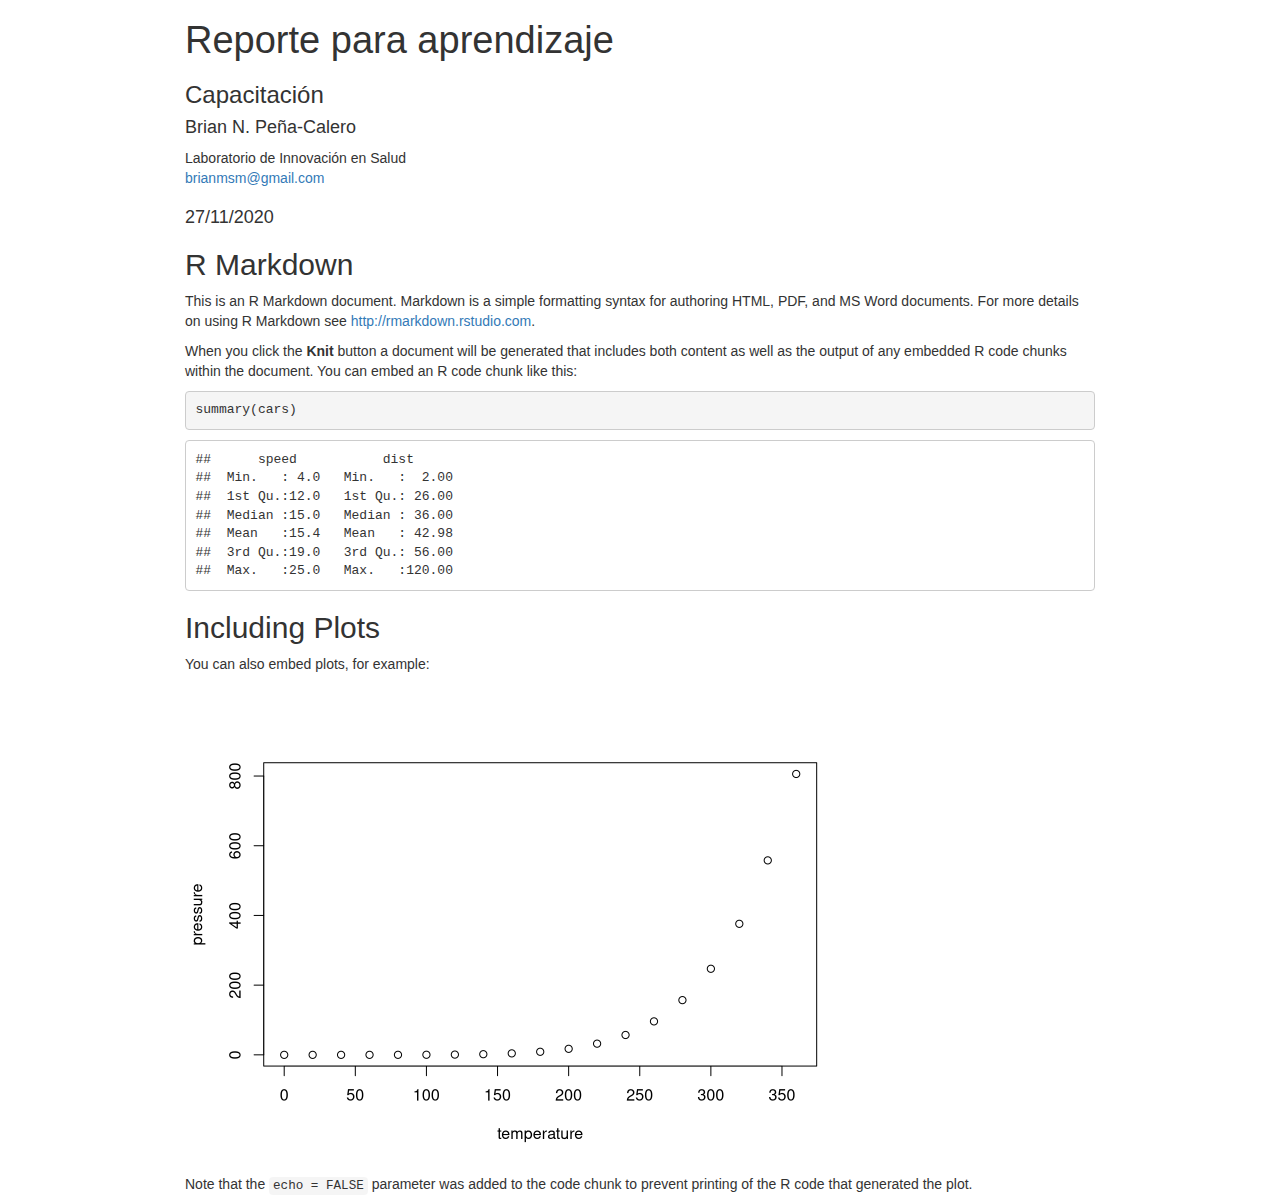
==== Reporte/Reporte_aprendizaje.html @ 89974730 "Diapositivas 80%" ====
<!DOCTYPE html>

<html lang="es" xml:lang="es">

<head>

<meta charset="utf-8" />
<meta name="generator" content="pandoc" />
<meta http-equiv="X-UA-Compatible" content="IE=EDGE" />




<title>Reporte para aprendizaje</title>

<script>// Pandoc 2.9 adds attributes on both header and div. We remove the former (to
// be compatible with the behavior of Pandoc < 2.8).
document.addEventListener('DOMContentLoaded', function(e) {
  var hs = document.querySelectorAll("div.section[class*='level'] > :first-child");
  var i, h, a;
  for (i = 0; i < hs.length; i++) {
    h = hs[i];
    if (!/^h[1-6]$/i.test(h.tagName)) continue;  // it should be a header h1-h6
    a = h.attributes;
    while (a.length > 0) h.removeAttribute(a[0].name);
  }
});
</script>
<script>/*! jQuery v1.11.3 | (c) 2005, 2015 jQuery Foundation, Inc. | jquery.org/license */
!function(a,b){"object"==typeof module&&"object"==typeof module.exports?module.exports=a.document?b(a,!0):function(a){if(!a.document)throw new Error("jQuery requires a window with a document");return b(a)}:b(a)}("undefined"!=typeof window?window:this,function(a,b){var c=[],d=c.slice,e=c.concat,f=c.push,g=c.indexOf,h={},i=h.toString,j=h.hasOwnProperty,k={},l="1.11.3",m=function(a,b){return new m.fn.init(a,b)},n=/^[\s\uFEFF\xA0]+|[\s\uFEFF\xA0]+$/g,o=/^-ms-/,p=/-([\da-z])/gi,q=function(a,b){return b.toUpperCase()};m.fn=m.prototype={jquery:l,constructor:m,selector:"",length:0,toArray:function(){return d.call(this)},get:function(a){return null!=a?0>a?this[a+this.length]:this[a]:d.call(this)},pushStack:function(a){var b=m.merge(this.constructor(),a);return b.prevObject=this,b.context=this.context,b},each:function(a,b){return m.each(this,a,b)},map:function(a){return this.pushStack(m.map(this,function(b,c){return a.call(b,c,b)}))},slice:function(){return this.pushStack(d.apply(this,arguments))},first:function(){return this.eq(0)},last:function(){return this.eq(-1)},eq:function(a){var b=this.length,c=+a+(0>a?b:0);return this.pushStack(c>=0&&b>c?[this[c]]:[])},end:function(){return this.prevObject||this.constructor(null)},push:f,sort:c.sort,splice:c.splice},m.extend=m.fn.extend=function(){var a,b,c,d,e,f,g=arguments[0]||{},h=1,i=arguments.length,j=!1;for("boolean"==typeof g&&(j=g,g=arguments[h]||{},h++),"object"==typeof g||m.isFunction(g)||(g={}),h===i&&(g=this,h--);i>h;h++)if(null!=(e=arguments[h]))for(d in e)a=g[d],c=e[d],g!==c&&(j&&c&&(m.isPlainObject(c)||(b=m.isArray(c)))?(b?(b=!1,f=a&&m.isArray(a)?a:[]):f=a&&m.isPlainObject(a)?a:{},g[d]=m.extend(j,f,c)):void 0!==c&&(g[d]=c));return g},m.extend({expando:"jQuery"+(l+Math.random()).replace(/\D/g,""),isReady:!0,error:function(a){throw new Error(a)},noop:function(){},isFunction:function(a){return"function"===m.type(a)},isArray:Array.isArray||function(a){return"array"===m.type(a)},isWindow:function(a){return null!=a&&a==a.window},isNumeric:function(a){return!m.isArray(a)&&a-parseFloat(a)+1>=0},isEmptyObject:function(a){var b;for(b in a)return!1;return!0},isPlainObject:function(a){var b;if(!a||"object"!==m.type(a)||a.nodeType||m.isWindow(a))return!1;try{if(a.constructor&&!j.call(a,"constructor")&&!j.call(a.constructor.prototype,"isPrototypeOf"))return!1}catch(c){return!1}if(k.ownLast)for(b in a)return j.call(a,b);for(b in a);return void 0===b||j.call(a,b)},type:function(a){return null==a?a+"":"object"==typeof a||"function"==typeof a?h[i.call(a)]||"object":typeof a},globalEval:function(b){b&&m.trim(b)&&(a.execScript||function(b){a.eval.call(a,b)})(b)},camelCase:function(a){return a.replace(o,"ms-").replace(p,q)},nodeName:function(a,b){return a.nodeName&&a.nodeName.toLowerCase()===b.toLowerCase()},each:function(a,b,c){var d,e=0,f=a.length,g=r(a);if(c){if(g){for(;f>e;e++)if(d=b.apply(a[e],c),d===!1)break}else for(e in a)if(d=b.apply(a[e],c),d===!1)break}else if(g){for(;f>e;e++)if(d=b.call(a[e],e,a[e]),d===!1)break}else for(e in a)if(d=b.call(a[e],e,a[e]),d===!1)break;return a},trim:function(a){return null==a?"":(a+"").replace(n,"")},makeArray:function(a,b){var c=b||[];return null!=a&&(r(Object(a))?m.merge(c,"string"==typeof a?[a]:a):f.call(c,a)),c},inArray:function(a,b,c){var d;if(b){if(g)return g.call(b,a,c);for(d=b.length,c=c?0>c?Math.max(0,d+c):c:0;d>c;c++)if(c in b&&b[c]===a)return c}return-1},merge:function(a,b){var c=+b.length,d=0,e=a.length;while(c>d)a[e++]=b[d++];if(c!==c)while(void 0!==b[d])a[e++]=b[d++];return a.length=e,a},grep:function(a,b,c){for(var d,e=[],f=0,g=a.length,h=!c;g>f;f++)d=!b(a[f],f),d!==h&&e.push(a[f]);return e},map:function(a,b,c){var d,f=0,g=a.length,h=r(a),i=[];if(h)for(;g>f;f++)d=b(a[f],f,c),null!=d&&i.push(d);else for(f in a)d=b(a[f],f,c),null!=d&&i.push(d);return e.apply([],i)},guid:1,proxy:function(a,b){var c,e,f;return"string"==typeof b&&(f=a[b],b=a,a=f),m.isFunction(a)?(c=d.call(arguments,2),e=function(){return a.apply(b||this,c.concat(d.call(arguments)))},e.guid=a.guid=a.guid||m.guid++,e):void 0},now:function(){return+new Date},support:k}),m.each("Boolean Number String Function Array Date RegExp Object Error".split(" "),function(a,b){h["[object "+b+"]"]=b.toLowerCase()});function r(a){var b="length"in a&&a.length,c=m.type(a);return"function"===c||m.isWindow(a)?!1:1===a.nodeType&&b?!0:"array"===c||0===b||"number"==typeof b&&b>0&&b-1 in a}var s=function(a){var b,c,d,e,f,g,h,i,j,k,l,m,n,o,p,q,r,s,t,u="sizzle"+1*new Date,v=a.document,w=0,x=0,y=ha(),z=ha(),A=ha(),B=function(a,b){return a===b&&(l=!0),0},C=1<<31,D={}.hasOwnProperty,E=[],F=E.pop,G=E.push,H=E.push,I=E.slice,J=function(a,b){for(var c=0,d=a.length;d>c;c++)if(a[c]===b)return c;return-1},K="checked|selected|async|autofocus|autoplay|controls|defer|disabled|hidden|ismap|loop|multiple|open|readonly|required|scoped",L="[\\x20\\t\\r\\n\\f]",M="(?:\\\\.|[\\w-]|[^\\x00-\\xa0])+",N=M.replace("w","w#"),O="\\["+L+"*("+M+")(?:"+L+"*([*^$|!~]?=)"+L+"*(?:'((?:\\\\.|[^\\\\'])*)'|\"((?:\\\\.|[^\\\\\"])*)\"|("+N+"))|)"+L+"*\\]",P=":("+M+")(?:\\((('((?:\\\\.|[^\\\\'])*)'|\"((?:\\\\.|[^\\\\\"])*)\")|((?:\\\\.|[^\\\\()[\\]]|"+O+")*)|.*)\\)|)",Q=new RegExp(L+"+","g"),R=new RegExp("^"+L+"+|((?:^|[^\\\\])(?:\\\\.)*)"+L+"+$","g"),S=new RegExp("^"+L+"*,"+L+"*"),T=new RegExp("^"+L+"*([>+~]|"+L+")"+L+"*"),U=new RegExp("="+L+"*([^\\]'\"]*?)"+L+"*\\]","g"),V=new RegExp(P),W=new RegExp("^"+N+"$"),X={ID:new RegExp("^#("+M+")"),CLASS:new RegExp("^\\.("+M+")"),TAG:new RegExp("^("+M.replace("w","w*")+")"),ATTR:new RegExp("^"+O),PSEUDO:new RegExp("^"+P),CHILD:new RegExp("^:(only|first|last|nth|nth-last)-(child|of-type)(?:\\("+L+"*(even|odd|(([+-]|)(\\d*)n|)"+L+"*(?:([+-]|)"+L+"*(\\d+)|))"+L+"*\\)|)","i"),bool:new RegExp("^(?:"+K+")$","i"),needsContext:new RegExp("^"+L+"*[>+~]|:(even|odd|eq|gt|lt|nth|first|last)(?:\\("+L+"*((?:-\\d)?\\d*)"+L+"*\\)|)(?=[^-]|$)","i")},Y=/^(?:input|select|textarea|button)$/i,Z=/^h\d$/i,$=/^[^{]+\{\s*\[native \w/,_=/^(?:#([\w-]+)|(\w+)|\.([\w-]+))$/,aa=/[+~]/,ba=/'|\\/g,ca=new RegExp("\\\\([\\da-f]{1,6}"+L+"?|("+L+")|.)","ig"),da=function(a,b,c){var d="0x"+b-65536;return d!==d||c?b:0>d?String.fromCharCode(d+65536):String.fromCharCode(d>>10|55296,1023&d|56320)},ea=function(){m()};try{H.apply(E=I.call(v.childNodes),v.childNodes),E[v.childNodes.length].nodeType}catch(fa){H={apply:E.length?function(a,b){G.apply(a,I.call(b))}:function(a,b){var c=a.length,d=0;while(a[c++]=b[d++]);a.length=c-1}}}function ga(a,b,d,e){var f,h,j,k,l,o,r,s,w,x;if((b?b.ownerDocument||b:v)!==n&&m(b),b=b||n,d=d||[],k=b.nodeType,"string"!=typeof a||!a||1!==k&&9!==k&&11!==k)return d;if(!e&&p){if(11!==k&&(f=_.exec(a)))if(j=f[1]){if(9===k){if(h=b.getElementById(j),!h||!h.parentNode)return d;if(h.id===j)return d.push(h),d}else if(b.ownerDocument&&(h=b.ownerDocument.getElementById(j))&&t(b,h)&&h.id===j)return d.push(h),d}else{if(f[2])return H.apply(d,b.getElementsByTagName(a)),d;if((j=f[3])&&c.getElementsByClassName)return H.apply(d,b.getElementsByClassName(j)),d}if(c.qsa&&(!q||!q.test(a))){if(s=r=u,w=b,x=1!==k&&a,1===k&&"object"!==b.nodeName.toLowerCase()){o=g(a),(r=b.getAttribute("id"))?s=r.replace(ba,"\\$&"):b.setAttribute("id",s),s="[id='"+s+"'] ",l=o.length;while(l--)o[l]=s+ra(o[l]);w=aa.test(a)&&pa(b.parentNode)||b,x=o.join(",")}if(x)try{return H.apply(d,w.querySelectorAll(x)),d}catch(y){}finally{r||b.removeAttribute("id")}}}return i(a.replace(R,"$1"),b,d,e)}function ha(){var a=[];function b(c,e){return a.push(c+" ")>d.cacheLength&&delete b[a.shift()],b[c+" "]=e}return b}function ia(a){return a[u]=!0,a}function ja(a){var b=n.createElement("div");try{return!!a(b)}catch(c){return!1}finally{b.parentNode&&b.parentNode.removeChild(b),b=null}}function ka(a,b){var c=a.split("|"),e=a.length;while(e--)d.attrHandle[c[e]]=b}function la(a,b){var c=b&&a,d=c&&1===a.nodeType&&1===b.nodeType&&(~b.sourceIndex||C)-(~a.sourceIndex||C);if(d)return d;if(c)while(c=c.nextSibling)if(c===b)return-1;return a?1:-1}function ma(a){return function(b){var c=b.nodeName.toLowerCase();return"input"===c&&b.type===a}}function na(a){return function(b){var c=b.nodeName.toLowerCase();return("input"===c||"button"===c)&&b.type===a}}function oa(a){return ia(function(b){return b=+b,ia(function(c,d){var e,f=a([],c.length,b),g=f.length;while(g--)c[e=f[g]]&&(c[e]=!(d[e]=c[e]))})})}function pa(a){return a&&"undefined"!=typeof a.getElementsByTagName&&a}c=ga.support={},f=ga.isXML=function(a){var b=a&&(a.ownerDocument||a).documentElement;return b?"HTML"!==b.nodeName:!1},m=ga.setDocument=function(a){var b,e,g=a?a.ownerDocument||a:v;return g!==n&&9===g.nodeType&&g.documentElement?(n=g,o=g.documentElement,e=g.defaultView,e&&e!==e.top&&(e.addEventListener?e.addEventListener("unload",ea,!1):e.attachEvent&&e.attachEvent("onunload",ea)),p=!f(g),c.attributes=ja(function(a){return a.className="i",!a.getAttribute("className")}),c.getElementsByTagName=ja(function(a){return a.appendChild(g.createComment("")),!a.getElementsByTagName("*").length}),c.getElementsByClassName=$.test(g.getElementsByClassName),c.getById=ja(function(a){return o.appendChild(a).id=u,!g.getElementsByName||!g.getElementsByName(u).length}),c.getById?(d.find.ID=function(a,b){if("undefined"!=typeof b.getElementById&&p){var c=b.getElementById(a);return c&&c.parentNode?[c]:[]}},d.filter.ID=function(a){var b=a.replace(ca,da);return function(a){return a.getAttribute("id")===b}}):(delete d.find.ID,d.filter.ID=function(a){var b=a.replace(ca,da);return function(a){var c="undefined"!=typeof a.getAttributeNode&&a.getAttributeNode("id");return c&&c.value===b}}),d.find.TAG=c.getElementsByTagName?function(a,b){return"undefined"!=typeof b.getElementsByTagName?b.getElementsByTagName(a):c.qsa?b.querySelectorAll(a):void 0}:function(a,b){var c,d=[],e=0,f=b.getElementsByTagName(a);if("*"===a){while(c=f[e++])1===c.nodeType&&d.push(c);return d}return f},d.find.CLASS=c.getElementsByClassName&&function(a,b){return p?b.getElementsByClassName(a):void 0},r=[],q=[],(c.qsa=$.test(g.querySelectorAll))&&(ja(function(a){o.appendChild(a).innerHTML="<a id='"+u+"'></a><select id='"+u+"-\f]' msallowcapture=''><option selected=''></option></select>",a.querySelectorAll("[msallowcapture^='']").length&&q.push("[*^$]="+L+"*(?:''|\"\")"),a.querySelectorAll("[selected]").length||q.push("\\["+L+"*(?:value|"+K+")"),a.querySelectorAll("[id~="+u+"-]").length||q.push("~="),a.querySelectorAll(":checked").length||q.push(":checked"),a.querySelectorAll("a#"+u+"+*").length||q.push(".#.+[+~]")}),ja(function(a){var b=g.createElement("input");b.setAttribute("type","hidden"),a.appendChild(b).setAttribute("name","D"),a.querySelectorAll("[name=d]").length&&q.push("name"+L+"*[*^$|!~]?="),a.querySelectorAll(":enabled").length||q.push(":enabled",":disabled"),a.querySelectorAll("*,:x"),q.push(",.*:")})),(c.matchesSelector=$.test(s=o.matches||o.webkitMatchesSelector||o.mozMatchesSelector||o.oMatchesSelector||o.msMatchesSelector))&&ja(function(a){c.disconnectedMatch=s.call(a,"div"),s.call(a,"[s!='']:x"),r.push("!=",P)}),q=q.length&&new RegExp(q.join("|")),r=r.length&&new RegExp(r.join("|")),b=$.test(o.compareDocumentPosition),t=b||$.test(o.contains)?function(a,b){var c=9===a.nodeType?a.documentElement:a,d=b&&b.parentNode;return a===d||!(!d||1!==d.nodeType||!(c.contains?c.contains(d):a.compareDocumentPosition&&16&a.compareDocumentPosition(d)))}:function(a,b){if(b)while(b=b.parentNode)if(b===a)return!0;return!1},B=b?function(a,b){if(a===b)return l=!0,0;var d=!a.compareDocumentPosition-!b.compareDocumentPosition;return d?d:(d=(a.ownerDocument||a)===(b.ownerDocument||b)?a.compareDocumentPosition(b):1,1&d||!c.sortDetached&&b.compareDocumentPosition(a)===d?a===g||a.ownerDocument===v&&t(v,a)?-1:b===g||b.ownerDocument===v&&t(v,b)?1:k?J(k,a)-J(k,b):0:4&d?-1:1)}:function(a,b){if(a===b)return l=!0,0;var c,d=0,e=a.parentNode,f=b.parentNode,h=[a],i=[b];if(!e||!f)return a===g?-1:b===g?1:e?-1:f?1:k?J(k,a)-J(k,b):0;if(e===f)return la(a,b);c=a;while(c=c.parentNode)h.unshift(c);c=b;while(c=c.parentNode)i.unshift(c);while(h[d]===i[d])d++;return d?la(h[d],i[d]):h[d]===v?-1:i[d]===v?1:0},g):n},ga.matches=function(a,b){return ga(a,null,null,b)},ga.matchesSelector=function(a,b){if((a.ownerDocument||a)!==n&&m(a),b=b.replace(U,"='$1']"),!(!c.matchesSelector||!p||r&&r.test(b)||q&&q.test(b)))try{var d=s.call(a,b);if(d||c.disconnectedMatch||a.document&&11!==a.document.nodeType)return d}catch(e){}return ga(b,n,null,[a]).length>0},ga.contains=function(a,b){return(a.ownerDocument||a)!==n&&m(a),t(a,b)},ga.attr=function(a,b){(a.ownerDocument||a)!==n&&m(a);var e=d.attrHandle[b.toLowerCase()],f=e&&D.call(d.attrHandle,b.toLowerCase())?e(a,b,!p):void 0;return void 0!==f?f:c.attributes||!p?a.getAttribute(b):(f=a.getAttributeNode(b))&&f.specified?f.value:null},ga.error=function(a){throw new Error("Syntax error, unrecognized expression: "+a)},ga.uniqueSort=function(a){var b,d=[],e=0,f=0;if(l=!c.detectDuplicates,k=!c.sortStable&&a.slice(0),a.sort(B),l){while(b=a[f++])b===a[f]&&(e=d.push(f));while(e--)a.splice(d[e],1)}return k=null,a},e=ga.getText=function(a){var b,c="",d=0,f=a.nodeType;if(f){if(1===f||9===f||11===f){if("string"==typeof a.textContent)return a.textContent;for(a=a.firstChild;a;a=a.nextSibling)c+=e(a)}else if(3===f||4===f)return a.nodeValue}else while(b=a[d++])c+=e(b);return c},d=ga.selectors={cacheLength:50,createPseudo:ia,match:X,attrHandle:{},find:{},relative:{">":{dir:"parentNode",first:!0}," ":{dir:"parentNode"},"+":{dir:"previousSibling",first:!0},"~":{dir:"previousSibling"}},preFilter:{ATTR:function(a){return a[1]=a[1].replace(ca,da),a[3]=(a[3]||a[4]||a[5]||"").replace(ca,da),"~="===a[2]&&(a[3]=" "+a[3]+" "),a.slice(0,4)},CHILD:function(a){return a[1]=a[1].toLowerCase(),"nth"===a[1].slice(0,3)?(a[3]||ga.error(a[0]),a[4]=+(a[4]?a[5]+(a[6]||1):2*("even"===a[3]||"odd"===a[3])),a[5]=+(a[7]+a[8]||"odd"===a[3])):a[3]&&ga.error(a[0]),a},PSEUDO:function(a){var b,c=!a[6]&&a[2];return X.CHILD.test(a[0])?null:(a[3]?a[2]=a[4]||a[5]||"":c&&V.test(c)&&(b=g(c,!0))&&(b=c.indexOf(")",c.length-b)-c.length)&&(a[0]=a[0].slice(0,b),a[2]=c.slice(0,b)),a.slice(0,3))}},filter:{TAG:function(a){var b=a.replace(ca,da).toLowerCase();return"*"===a?function(){return!0}:function(a){return a.nodeName&&a.nodeName.toLowerCase()===b}},CLASS:function(a){var b=y[a+" "];return b||(b=new RegExp("(^|"+L+")"+a+"("+L+"|$)"))&&y(a,function(a){return b.test("string"==typeof a.className&&a.className||"undefined"!=typeof a.getAttribute&&a.getAttribute("class")||"")})},ATTR:function(a,b,c){return function(d){var e=ga.attr(d,a);return null==e?"!="===b:b?(e+="","="===b?e===c:"!="===b?e!==c:"^="===b?c&&0===e.indexOf(c):"*="===b?c&&e.indexOf(c)>-1:"$="===b?c&&e.slice(-c.length)===c:"~="===b?(" "+e.replace(Q," ")+" ").indexOf(c)>-1:"|="===b?e===c||e.slice(0,c.length+1)===c+"-":!1):!0}},CHILD:function(a,b,c,d,e){var f="nth"!==a.slice(0,3),g="last"!==a.slice(-4),h="of-type"===b;return 1===d&&0===e?function(a){return!!a.parentNode}:function(b,c,i){var j,k,l,m,n,o,p=f!==g?"nextSibling":"previousSibling",q=b.parentNode,r=h&&b.nodeName.toLowerCase(),s=!i&&!h;if(q){if(f){while(p){l=b;while(l=l[p])if(h?l.nodeName.toLowerCase()===r:1===l.nodeType)return!1;o=p="only"===a&&!o&&"nextSibling"}return!0}if(o=[g?q.firstChild:q.lastChild],g&&s){k=q[u]||(q[u]={}),j=k[a]||[],n=j[0]===w&&j[1],m=j[0]===w&&j[2],l=n&&q.childNodes[n];while(l=++n&&l&&l[p]||(m=n=0)||o.pop())if(1===l.nodeType&&++m&&l===b){k[a]=[w,n,m];break}}else if(s&&(j=(b[u]||(b[u]={}))[a])&&j[0]===w)m=j[1];else while(l=++n&&l&&l[p]||(m=n=0)||o.pop())if((h?l.nodeName.toLowerCase()===r:1===l.nodeType)&&++m&&(s&&((l[u]||(l[u]={}))[a]=[w,m]),l===b))break;return m-=e,m===d||m%d===0&&m/d>=0}}},PSEUDO:function(a,b){var c,e=d.pseudos[a]||d.setFilters[a.toLowerCase()]||ga.error("unsupported pseudo: "+a);return e[u]?e(b):e.length>1?(c=[a,a,"",b],d.setFilters.hasOwnProperty(a.toLowerCase())?ia(function(a,c){var d,f=e(a,b),g=f.length;while(g--)d=J(a,f[g]),a[d]=!(c[d]=f[g])}):function(a){return e(a,0,c)}):e}},pseudos:{not:ia(function(a){var b=[],c=[],d=h(a.replace(R,"$1"));return d[u]?ia(function(a,b,c,e){var f,g=d(a,null,e,[]),h=a.length;while(h--)(f=g[h])&&(a[h]=!(b[h]=f))}):function(a,e,f){return b[0]=a,d(b,null,f,c),b[0]=null,!c.pop()}}),has:ia(function(a){return function(b){return ga(a,b).length>0}}),contains:ia(function(a){return a=a.replace(ca,da),function(b){return(b.textContent||b.innerText||e(b)).indexOf(a)>-1}}),lang:ia(function(a){return W.test(a||"")||ga.error("unsupported lang: "+a),a=a.replace(ca,da).toLowerCase(),function(b){var c;do if(c=p?b.lang:b.getAttribute("xml:lang")||b.getAttribute("lang"))return c=c.toLowerCase(),c===a||0===c.indexOf(a+"-");while((b=b.parentNode)&&1===b.nodeType);return!1}}),target:function(b){var c=a.location&&a.location.hash;return c&&c.slice(1)===b.id},root:function(a){return a===o},focus:function(a){return a===n.activeElement&&(!n.hasFocus||n.hasFocus())&&!!(a.type||a.href||~a.tabIndex)},enabled:function(a){return a.disabled===!1},disabled:function(a){return a.disabled===!0},checked:function(a){var b=a.nodeName.toLowerCase();return"input"===b&&!!a.checked||"option"===b&&!!a.selected},selected:function(a){return a.parentNode&&a.parentNode.selectedIndex,a.selected===!0},empty:function(a){for(a=a.firstChild;a;a=a.nextSibling)if(a.nodeType<6)return!1;return!0},parent:function(a){return!d.pseudos.empty(a)},header:function(a){return Z.test(a.nodeName)},input:function(a){return Y.test(a.nodeName)},button:function(a){var b=a.nodeName.toLowerCase();return"input"===b&&"button"===a.type||"button"===b},text:function(a){var b;return"input"===a.nodeName.toLowerCase()&&"text"===a.type&&(null==(b=a.getAttribute("type"))||"text"===b.toLowerCase())},first:oa(function(){return[0]}),last:oa(function(a,b){return[b-1]}),eq:oa(function(a,b,c){return[0>c?c+b:c]}),even:oa(function(a,b){for(var c=0;b>c;c+=2)a.push(c);return a}),odd:oa(function(a,b){for(var c=1;b>c;c+=2)a.push(c);return a}),lt:oa(function(a,b,c){for(var d=0>c?c+b:c;--d>=0;)a.push(d);return a}),gt:oa(function(a,b,c){for(var d=0>c?c+b:c;++d<b;)a.push(d);return a})}},d.pseudos.nth=d.pseudos.eq;for(b in{radio:!0,checkbox:!0,file:!0,password:!0,image:!0})d.pseudos[b]=ma(b);for(b in{submit:!0,reset:!0})d.pseudos[b]=na(b);function qa(){}qa.prototype=d.filters=d.pseudos,d.setFilters=new qa,g=ga.tokenize=function(a,b){var c,e,f,g,h,i,j,k=z[a+" "];if(k)return b?0:k.slice(0);h=a,i=[],j=d.preFilter;while(h){(!c||(e=S.exec(h)))&&(e&&(h=h.slice(e[0].length)||h),i.push(f=[])),c=!1,(e=T.exec(h))&&(c=e.shift(),f.push({value:c,type:e[0].replace(R," ")}),h=h.slice(c.length));for(g in d.filter)!(e=X[g].exec(h))||j[g]&&!(e=j[g](e))||(c=e.shift(),f.push({value:c,type:g,matches:e}),h=h.slice(c.length));if(!c)break}return b?h.length:h?ga.error(a):z(a,i).slice(0)};function ra(a){for(var b=0,c=a.length,d="";c>b;b++)d+=a[b].value;return d}function sa(a,b,c){var d=b.dir,e=c&&"parentNode"===d,f=x++;return b.first?function(b,c,f){while(b=b[d])if(1===b.nodeType||e)return a(b,c,f)}:function(b,c,g){var h,i,j=[w,f];if(g){while(b=b[d])if((1===b.nodeType||e)&&a(b,c,g))return!0}else while(b=b[d])if(1===b.nodeType||e){if(i=b[u]||(b[u]={}),(h=i[d])&&h[0]===w&&h[1]===f)return j[2]=h[2];if(i[d]=j,j[2]=a(b,c,g))return!0}}}function ta(a){return a.length>1?function(b,c,d){var e=a.length;while(e--)if(!a[e](b,c,d))return!1;return!0}:a[0]}function ua(a,b,c){for(var d=0,e=b.length;e>d;d++)ga(a,b[d],c);return c}function va(a,b,c,d,e){for(var f,g=[],h=0,i=a.length,j=null!=b;i>h;h++)(f=a[h])&&(!c||c(f,d,e))&&(g.push(f),j&&b.push(h));return g}function wa(a,b,c,d,e,f){return d&&!d[u]&&(d=wa(d)),e&&!e[u]&&(e=wa(e,f)),ia(function(f,g,h,i){var j,k,l,m=[],n=[],o=g.length,p=f||ua(b||"*",h.nodeType?[h]:h,[]),q=!a||!f&&b?p:va(p,m,a,h,i),r=c?e||(f?a:o||d)?[]:g:q;if(c&&c(q,r,h,i),d){j=va(r,n),d(j,[],h,i),k=j.length;while(k--)(l=j[k])&&(r[n[k]]=!(q[n[k]]=l))}if(f){if(e||a){if(e){j=[],k=r.length;while(k--)(l=r[k])&&j.push(q[k]=l);e(null,r=[],j,i)}k=r.length;while(k--)(l=r[k])&&(j=e?J(f,l):m[k])>-1&&(f[j]=!(g[j]=l))}}else r=va(r===g?r.splice(o,r.length):r),e?e(null,g,r,i):H.apply(g,r)})}function xa(a){for(var b,c,e,f=a.length,g=d.relative[a[0].type],h=g||d.relative[" "],i=g?1:0,k=sa(function(a){return a===b},h,!0),l=sa(function(a){return J(b,a)>-1},h,!0),m=[function(a,c,d){var e=!g&&(d||c!==j)||((b=c).nodeType?k(a,c,d):l(a,c,d));return b=null,e}];f>i;i++)if(c=d.relative[a[i].type])m=[sa(ta(m),c)];else{if(c=d.filter[a[i].type].apply(null,a[i].matches),c[u]){for(e=++i;f>e;e++)if(d.relative[a[e].type])break;return wa(i>1&&ta(m),i>1&&ra(a.slice(0,i-1).concat({value:" "===a[i-2].type?"*":""})).replace(R,"$1"),c,e>i&&xa(a.slice(i,e)),f>e&&xa(a=a.slice(e)),f>e&&ra(a))}m.push(c)}return ta(m)}function ya(a,b){var c=b.length>0,e=a.length>0,f=function(f,g,h,i,k){var l,m,o,p=0,q="0",r=f&&[],s=[],t=j,u=f||e&&d.find.TAG("*",k),v=w+=null==t?1:Math.random()||.1,x=u.length;for(k&&(j=g!==n&&g);q!==x&&null!=(l=u[q]);q++){if(e&&l){m=0;while(o=a[m++])if(o(l,g,h)){i.push(l);break}k&&(w=v)}c&&((l=!o&&l)&&p--,f&&r.push(l))}if(p+=q,c&&q!==p){m=0;while(o=b[m++])o(r,s,g,h);if(f){if(p>0)while(q--)r[q]||s[q]||(s[q]=F.call(i));s=va(s)}H.apply(i,s),k&&!f&&s.length>0&&p+b.length>1&&ga.uniqueSort(i)}return k&&(w=v,j=t),r};return c?ia(f):f}return h=ga.compile=function(a,b){var c,d=[],e=[],f=A[a+" "];if(!f){b||(b=g(a)),c=b.length;while(c--)f=xa(b[c]),f[u]?d.push(f):e.push(f);f=A(a,ya(e,d)),f.selector=a}return f},i=ga.select=function(a,b,e,f){var i,j,k,l,m,n="function"==typeof a&&a,o=!f&&g(a=n.selector||a);if(e=e||[],1===o.length){if(j=o[0]=o[0].slice(0),j.length>2&&"ID"===(k=j[0]).type&&c.getById&&9===b.nodeType&&p&&d.relative[j[1].type]){if(b=(d.find.ID(k.matches[0].replace(ca,da),b)||[])[0],!b)return e;n&&(b=b.parentNode),a=a.slice(j.shift().value.length)}i=X.needsContext.test(a)?0:j.length;while(i--){if(k=j[i],d.relative[l=k.type])break;if((m=d.find[l])&&(f=m(k.matches[0].replace(ca,da),aa.test(j[0].type)&&pa(b.parentNode)||b))){if(j.splice(i,1),a=f.length&&ra(j),!a)return H.apply(e,f),e;break}}}return(n||h(a,o))(f,b,!p,e,aa.test(a)&&pa(b.parentNode)||b),e},c.sortStable=u.split("").sort(B).join("")===u,c.detectDuplicates=!!l,m(),c.sortDetached=ja(function(a){return 1&a.compareDocumentPosition(n.createElement("div"))}),ja(function(a){return a.innerHTML="<a href='#'></a>","#"===a.firstChild.getAttribute("href")})||ka("type|href|height|width",function(a,b,c){return c?void 0:a.getAttribute(b,"type"===b.toLowerCase()?1:2)}),c.attributes&&ja(function(a){return a.innerHTML="<input/>",a.firstChild.setAttribute("value",""),""===a.firstChild.getAttribute("value")})||ka("value",function(a,b,c){return c||"input"!==a.nodeName.toLowerCase()?void 0:a.defaultValue}),ja(function(a){return null==a.getAttribute("disabled")})||ka(K,function(a,b,c){var d;return c?void 0:a[b]===!0?b.toLowerCase():(d=a.getAttributeNode(b))&&d.specified?d.value:null}),ga}(a);m.find=s,m.expr=s.selectors,m.expr[":"]=m.expr.pseudos,m.unique=s.uniqueSort,m.text=s.getText,m.isXMLDoc=s.isXML,m.contains=s.contains;var t=m.expr.match.needsContext,u=/^<(\w+)\s*\/?>(?:<\/\1>|)$/,v=/^.[^:#\[\.,]*$/;function w(a,b,c){if(m.isFunction(b))return m.grep(a,function(a,d){return!!b.call(a,d,a)!==c});if(b.nodeType)return m.grep(a,function(a){return a===b!==c});if("string"==typeof b){if(v.test(b))return m.filter(b,a,c);b=m.filter(b,a)}return m.grep(a,function(a){return m.inArray(a,b)>=0!==c})}m.filter=function(a,b,c){var d=b[0];return c&&(a=":not("+a+")"),1===b.length&&1===d.nodeType?m.find.matchesSelector(d,a)?[d]:[]:m.find.matches(a,m.grep(b,function(a){return 1===a.nodeType}))},m.fn.extend({find:function(a){var b,c=[],d=this,e=d.length;if("string"!=typeof a)return this.pushStack(m(a).filter(function(){for(b=0;e>b;b++)if(m.contains(d[b],this))return!0}));for(b=0;e>b;b++)m.find(a,d[b],c);return c=this.pushStack(e>1?m.unique(c):c),c.selector=this.selector?this.selector+" "+a:a,c},filter:function(a){return this.pushStack(w(this,a||[],!1))},not:function(a){return this.pushStack(w(this,a||[],!0))},is:function(a){return!!w(this,"string"==typeof a&&t.test(a)?m(a):a||[],!1).length}});var x,y=a.document,z=/^(?:\s*(<[\w\W]+>)[^>]*|#([\w-]*))$/,A=m.fn.init=function(a,b){var c,d;if(!a)return this;if("string"==typeof a){if(c="<"===a.charAt(0)&&">"===a.charAt(a.length-1)&&a.length>=3?[null,a,null]:z.exec(a),!c||!c[1]&&b)return!b||b.jquery?(b||x).find(a):this.constructor(b).find(a);if(c[1]){if(b=b instanceof m?b[0]:b,m.merge(this,m.parseHTML(c[1],b&&b.nodeType?b.ownerDocument||b:y,!0)),u.test(c[1])&&m.isPlainObject(b))for(c in b)m.isFunction(this[c])?this[c](b[c]):this.attr(c,b[c]);return this}if(d=y.getElementById(c[2]),d&&d.parentNode){if(d.id!==c[2])return x.find(a);this.length=1,this[0]=d}return this.context=y,this.selector=a,this}return a.nodeType?(this.context=this[0]=a,this.length=1,this):m.isFunction(a)?"undefined"!=typeof x.ready?x.ready(a):a(m):(void 0!==a.selector&&(this.selector=a.selector,this.context=a.context),m.makeArray(a,this))};A.prototype=m.fn,x=m(y);var B=/^(?:parents|prev(?:Until|All))/,C={children:!0,contents:!0,next:!0,prev:!0};m.extend({dir:function(a,b,c){var d=[],e=a[b];while(e&&9!==e.nodeType&&(void 0===c||1!==e.nodeType||!m(e).is(c)))1===e.nodeType&&d.push(e),e=e[b];return d},sibling:function(a,b){for(var c=[];a;a=a.nextSibling)1===a.nodeType&&a!==b&&c.push(a);return c}}),m.fn.extend({has:function(a){var b,c=m(a,this),d=c.length;return this.filter(function(){for(b=0;d>b;b++)if(m.contains(this,c[b]))return!0})},closest:function(a,b){for(var c,d=0,e=this.length,f=[],g=t.test(a)||"string"!=typeof a?m(a,b||this.context):0;e>d;d++)for(c=this[d];c&&c!==b;c=c.parentNode)if(c.nodeType<11&&(g?g.index(c)>-1:1===c.nodeType&&m.find.matchesSelector(c,a))){f.push(c);break}return this.pushStack(f.length>1?m.unique(f):f)},index:function(a){return a?"string"==typeof a?m.inArray(this[0],m(a)):m.inArray(a.jquery?a[0]:a,this):this[0]&&this[0].parentNode?this.first().prevAll().length:-1},add:function(a,b){return this.pushStack(m.unique(m.merge(this.get(),m(a,b))))},addBack:function(a){return this.add(null==a?this.prevObject:this.prevObject.filter(a))}});function D(a,b){do a=a[b];while(a&&1!==a.nodeType);return a}m.each({parent:function(a){var b=a.parentNode;return b&&11!==b.nodeType?b:null},parents:function(a){return m.dir(a,"parentNode")},parentsUntil:function(a,b,c){return m.dir(a,"parentNode",c)},next:function(a){return D(a,"nextSibling")},prev:function(a){return D(a,"previousSibling")},nextAll:function(a){return m.dir(a,"nextSibling")},prevAll:function(a){return m.dir(a,"previousSibling")},nextUntil:function(a,b,c){return m.dir(a,"nextSibling",c)},prevUntil:function(a,b,c){return m.dir(a,"previousSibling",c)},siblings:function(a){return m.sibling((a.parentNode||{}).firstChild,a)},children:function(a){return m.sibling(a.firstChild)},contents:function(a){return m.nodeName(a,"iframe")?a.contentDocument||a.contentWindow.document:m.merge([],a.childNodes)}},function(a,b){m.fn[a]=function(c,d){var e=m.map(this,b,c);return"Until"!==a.slice(-5)&&(d=c),d&&"string"==typeof d&&(e=m.filter(d,e)),this.length>1&&(C[a]||(e=m.unique(e)),B.test(a)&&(e=e.reverse())),this.pushStack(e)}});var E=/\S+/g,F={};function G(a){var b=F[a]={};return m.each(a.match(E)||[],function(a,c){b[c]=!0}),b}m.Callbacks=function(a){a="string"==typeof a?F[a]||G(a):m.extend({},a);var b,c,d,e,f,g,h=[],i=!a.once&&[],j=function(l){for(c=a.memory&&l,d=!0,f=g||0,g=0,e=h.length,b=!0;h&&e>f;f++)if(h[f].apply(l[0],l[1])===!1&&a.stopOnFalse){c=!1;break}b=!1,h&&(i?i.length&&j(i.shift()):c?h=[]:k.disable())},k={add:function(){if(h){var d=h.length;!function f(b){m.each(b,function(b,c){var d=m.type(c);"function"===d?a.unique&&k.has(c)||h.push(c):c&&c.length&&"string"!==d&&f(c)})}(arguments),b?e=h.length:c&&(g=d,j(c))}return this},remove:function(){return h&&m.each(arguments,function(a,c){var d;while((d=m.inArray(c,h,d))>-1)h.splice(d,1),b&&(e>=d&&e--,f>=d&&f--)}),this},has:function(a){return a?m.inArray(a,h)>-1:!(!h||!h.length)},empty:function(){return h=[],e=0,this},disable:function(){return h=i=c=void 0,this},disabled:function(){return!h},lock:function(){return i=void 0,c||k.disable(),this},locked:function(){return!i},fireWith:function(a,c){return!h||d&&!i||(c=c||[],c=[a,c.slice?c.slice():c],b?i.push(c):j(c)),this},fire:function(){return k.fireWith(this,arguments),this},fired:function(){return!!d}};return k},m.extend({Deferred:function(a){var b=[["resolve","done",m.Callbacks("once memory"),"resolved"],["reject","fail",m.Callbacks("once memory"),"rejected"],["notify","progress",m.Callbacks("memory")]],c="pending",d={state:function(){return c},always:function(){return e.done(arguments).fail(arguments),this},then:function(){var a=arguments;return m.Deferred(function(c){m.each(b,function(b,f){var g=m.isFunction(a[b])&&a[b];e[f[1]](function(){var a=g&&g.apply(this,arguments);a&&m.isFunction(a.promise)?a.promise().done(c.resolve).fail(c.reject).progress(c.notify):c[f[0]+"With"](this===d?c.promise():this,g?[a]:arguments)})}),a=null}).promise()},promise:function(a){return null!=a?m.extend(a,d):d}},e={};return d.pipe=d.then,m.each(b,function(a,f){var g=f[2],h=f[3];d[f[1]]=g.add,h&&g.add(function(){c=h},b[1^a][2].disable,b[2][2].lock),e[f[0]]=function(){return e[f[0]+"With"](this===e?d:this,arguments),this},e[f[0]+"With"]=g.fireWith}),d.promise(e),a&&a.call(e,e),e},when:function(a){var b=0,c=d.call(arguments),e=c.length,f=1!==e||a&&m.isFunction(a.promise)?e:0,g=1===f?a:m.Deferred(),h=function(a,b,c){return function(e){b[a]=this,c[a]=arguments.length>1?d.call(arguments):e,c===i?g.notifyWith(b,c):--f||g.resolveWith(b,c)}},i,j,k;if(e>1)for(i=new Array(e),j=new Array(e),k=new Array(e);e>b;b++)c[b]&&m.isFunction(c[b].promise)?c[b].promise().done(h(b,k,c)).fail(g.reject).progress(h(b,j,i)):--f;return f||g.resolveWith(k,c),g.promise()}});var H;m.fn.ready=function(a){return m.ready.promise().done(a),this},m.extend({isReady:!1,readyWait:1,holdReady:function(a){a?m.readyWait++:m.ready(!0)},ready:function(a){if(a===!0?!--m.readyWait:!m.isReady){if(!y.body)return setTimeout(m.ready);m.isReady=!0,a!==!0&&--m.readyWait>0||(H.resolveWith(y,[m]),m.fn.triggerHandler&&(m(y).triggerHandler("ready"),m(y).off("ready")))}}});function I(){y.addEventListener?(y.removeEventListener("DOMContentLoaded",J,!1),a.removeEventListener("load",J,!1)):(y.detachEvent("onreadystatechange",J),a.detachEvent("onload",J))}function J(){(y.addEventListener||"load"===event.type||"complete"===y.readyState)&&(I(),m.ready())}m.ready.promise=function(b){if(!H)if(H=m.Deferred(),"complete"===y.readyState)setTimeout(m.ready);else if(y.addEventListener)y.addEventListener("DOMContentLoaded",J,!1),a.addEventListener("load",J,!1);else{y.attachEvent("onreadystatechange",J),a.attachEvent("onload",J);var c=!1;try{c=null==a.frameElement&&y.documentElement}catch(d){}c&&c.doScroll&&!function e(){if(!m.isReady){try{c.doScroll("left")}catch(a){return setTimeout(e,50)}I(),m.ready()}}()}return H.promise(b)};var K="undefined",L;for(L in m(k))break;k.ownLast="0"!==L,k.inlineBlockNeedsLayout=!1,m(function(){var a,b,c,d;c=y.getElementsByTagName("body")[0],c&&c.style&&(b=y.createElement("div"),d=y.createElement("div"),d.style.cssText="position:absolute;border:0;width:0;height:0;top:0;left:-9999px",c.appendChild(d).appendChild(b),typeof b.style.zoom!==K&&(b.style.cssText="display:inline;margin:0;border:0;padding:1px;width:1px;zoom:1",k.inlineBlockNeedsLayout=a=3===b.offsetWidth,a&&(c.style.zoom=1)),c.removeChild(d))}),function(){var a=y.createElement("div");if(null==k.deleteExpando){k.deleteExpando=!0;try{delete a.test}catch(b){k.deleteExpando=!1}}a=null}(),m.acceptData=function(a){var b=m.noData[(a.nodeName+" ").toLowerCase()],c=+a.nodeType||1;return 1!==c&&9!==c?!1:!b||b!==!0&&a.getAttribute("classid")===b};var M=/^(?:\{[\w\W]*\}|\[[\w\W]*\])$/,N=/([A-Z])/g;function O(a,b,c){if(void 0===c&&1===a.nodeType){var d="data-"+b.replace(N,"-$1").toLowerCase();if(c=a.getAttribute(d),"string"==typeof c){try{c="true"===c?!0:"false"===c?!1:"null"===c?null:+c+""===c?+c:M.test(c)?m.parseJSON(c):c}catch(e){}m.data(a,b,c)}else c=void 0}return c}function P(a){var b;for(b in a)if(("data"!==b||!m.isEmptyObject(a[b]))&&"toJSON"!==b)return!1;

return!0}function Q(a,b,d,e){if(m.acceptData(a)){var f,g,h=m.expando,i=a.nodeType,j=i?m.cache:a,k=i?a[h]:a[h]&&h;if(k&&j[k]&&(e||j[k].data)||void 0!==d||"string"!=typeof b)return k||(k=i?a[h]=c.pop()||m.guid++:h),j[k]||(j[k]=i?{}:{toJSON:m.noop}),("object"==typeof b||"function"==typeof b)&&(e?j[k]=m.extend(j[k],b):j[k].data=m.extend(j[k].data,b)),g=j[k],e||(g.data||(g.data={}),g=g.data),void 0!==d&&(g[m.camelCase(b)]=d),"string"==typeof b?(f=g[b],null==f&&(f=g[m.camelCase(b)])):f=g,f}}function R(a,b,c){if(m.acceptData(a)){var d,e,f=a.nodeType,g=f?m.cache:a,h=f?a[m.expando]:m.expando;if(g[h]){if(b&&(d=c?g[h]:g[h].data)){m.isArray(b)?b=b.concat(m.map(b,m.camelCase)):b in d?b=[b]:(b=m.camelCase(b),b=b in d?[b]:b.split(" ")),e=b.length;while(e--)delete d[b[e]];if(c?!P(d):!m.isEmptyObject(d))return}(c||(delete g[h].data,P(g[h])))&&(f?m.cleanData([a],!0):k.deleteExpando||g!=g.window?delete g[h]:g[h]=null)}}}m.extend({cache:{},noData:{"applet ":!0,"embed ":!0,"object ":"clsid:D27CDB6E-AE6D-11cf-96B8-444553540000"},hasData:function(a){return a=a.nodeType?m.cache[a[m.expando]]:a[m.expando],!!a&&!P(a)},data:function(a,b,c){return Q(a,b,c)},removeData:function(a,b){return R(a,b)},_data:function(a,b,c){return Q(a,b,c,!0)},_removeData:function(a,b){return R(a,b,!0)}}),m.fn.extend({data:function(a,b){var c,d,e,f=this[0],g=f&&f.attributes;if(void 0===a){if(this.length&&(e=m.data(f),1===f.nodeType&&!m._data(f,"parsedAttrs"))){c=g.length;while(c--)g[c]&&(d=g[c].name,0===d.indexOf("data-")&&(d=m.camelCase(d.slice(5)),O(f,d,e[d])));m._data(f,"parsedAttrs",!0)}return e}return"object"==typeof a?this.each(function(){m.data(this,a)}):arguments.length>1?this.each(function(){m.data(this,a,b)}):f?O(f,a,m.data(f,a)):void 0},removeData:function(a){return this.each(function(){m.removeData(this,a)})}}),m.extend({queue:function(a,b,c){var d;return a?(b=(b||"fx")+"queue",d=m._data(a,b),c&&(!d||m.isArray(c)?d=m._data(a,b,m.makeArray(c)):d.push(c)),d||[]):void 0},dequeue:function(a,b){b=b||"fx";var c=m.queue(a,b),d=c.length,e=c.shift(),f=m._queueHooks(a,b),g=function(){m.dequeue(a,b)};"inprogress"===e&&(e=c.shift(),d--),e&&("fx"===b&&c.unshift("inprogress"),delete f.stop,e.call(a,g,f)),!d&&f&&f.empty.fire()},_queueHooks:function(a,b){var c=b+"queueHooks";return m._data(a,c)||m._data(a,c,{empty:m.Callbacks("once memory").add(function(){m._removeData(a,b+"queue"),m._removeData(a,c)})})}}),m.fn.extend({queue:function(a,b){var c=2;return"string"!=typeof a&&(b=a,a="fx",c--),arguments.length<c?m.queue(this[0],a):void 0===b?this:this.each(function(){var c=m.queue(this,a,b);m._queueHooks(this,a),"fx"===a&&"inprogress"!==c[0]&&m.dequeue(this,a)})},dequeue:function(a){return this.each(function(){m.dequeue(this,a)})},clearQueue:function(a){return this.queue(a||"fx",[])},promise:function(a,b){var c,d=1,e=m.Deferred(),f=this,g=this.length,h=function(){--d||e.resolveWith(f,[f])};"string"!=typeof a&&(b=a,a=void 0),a=a||"fx";while(g--)c=m._data(f[g],a+"queueHooks"),c&&c.empty&&(d++,c.empty.add(h));return h(),e.promise(b)}});var S=/[+-]?(?:\d*\.|)\d+(?:[eE][+-]?\d+|)/.source,T=["Top","Right","Bottom","Left"],U=function(a,b){return a=b||a,"none"===m.css(a,"display")||!m.contains(a.ownerDocument,a)},V=m.access=function(a,b,c,d,e,f,g){var h=0,i=a.length,j=null==c;if("object"===m.type(c)){e=!0;for(h in c)m.access(a,b,h,c[h],!0,f,g)}else if(void 0!==d&&(e=!0,m.isFunction(d)||(g=!0),j&&(g?(b.call(a,d),b=null):(j=b,b=function(a,b,c){return j.call(m(a),c)})),b))for(;i>h;h++)b(a[h],c,g?d:d.call(a[h],h,b(a[h],c)));return e?a:j?b.call(a):i?b(a[0],c):f},W=/^(?:checkbox|radio)$/i;!function(){var a=y.createElement("input"),b=y.createElement("div"),c=y.createDocumentFragment();if(b.innerHTML="  <link/><table></table><a href='/a'>a</a><input type='checkbox'/>",k.leadingWhitespace=3===b.firstChild.nodeType,k.tbody=!b.getElementsByTagName("tbody").length,k.htmlSerialize=!!b.getElementsByTagName("link").length,k.html5Clone="<:nav></:nav>"!==y.createElement("nav").cloneNode(!0).outerHTML,a.type="checkbox",a.checked=!0,c.appendChild(a),k.appendChecked=a.checked,b.innerHTML="<textarea>x</textarea>",k.noCloneChecked=!!b.cloneNode(!0).lastChild.defaultValue,c.appendChild(b),b.innerHTML="<input type='radio' checked='checked' name='t'/>",k.checkClone=b.cloneNode(!0).cloneNode(!0).lastChild.checked,k.noCloneEvent=!0,b.attachEvent&&(b.attachEvent("onclick",function(){k.noCloneEvent=!1}),b.cloneNode(!0).click()),null==k.deleteExpando){k.deleteExpando=!0;try{delete b.test}catch(d){k.deleteExpando=!1}}}(),function(){var b,c,d=y.createElement("div");for(b in{submit:!0,change:!0,focusin:!0})c="on"+b,(k[b+"Bubbles"]=c in a)||(d.setAttribute(c,"t"),k[b+"Bubbles"]=d.attributes[c].expando===!1);d=null}();var X=/^(?:input|select|textarea)$/i,Y=/^key/,Z=/^(?:mouse|pointer|contextmenu)|click/,$=/^(?:focusinfocus|focusoutblur)$/,_=/^([^.]*)(?:\.(.+)|)$/;function aa(){return!0}function ba(){return!1}function ca(){try{return y.activeElement}catch(a){}}m.event={global:{},add:function(a,b,c,d,e){var f,g,h,i,j,k,l,n,o,p,q,r=m._data(a);if(r){c.handler&&(i=c,c=i.handler,e=i.selector),c.guid||(c.guid=m.guid++),(g=r.events)||(g=r.events={}),(k=r.handle)||(k=r.handle=function(a){return typeof m===K||a&&m.event.triggered===a.type?void 0:m.event.dispatch.apply(k.elem,arguments)},k.elem=a),b=(b||"").match(E)||[""],h=b.length;while(h--)f=_.exec(b[h])||[],o=q=f[1],p=(f[2]||"").split(".").sort(),o&&(j=m.event.special[o]||{},o=(e?j.delegateType:j.bindType)||o,j=m.event.special[o]||{},l=m.extend({type:o,origType:q,data:d,handler:c,guid:c.guid,selector:e,needsContext:e&&m.expr.match.needsContext.test(e),namespace:p.join(".")},i),(n=g[o])||(n=g[o]=[],n.delegateCount=0,j.setup&&j.setup.call(a,d,p,k)!==!1||(a.addEventListener?a.addEventListener(o,k,!1):a.attachEvent&&a.attachEvent("on"+o,k))),j.add&&(j.add.call(a,l),l.handler.guid||(l.handler.guid=c.guid)),e?n.splice(n.delegateCount++,0,l):n.push(l),m.event.global[o]=!0);a=null}},remove:function(a,b,c,d,e){var f,g,h,i,j,k,l,n,o,p,q,r=m.hasData(a)&&m._data(a);if(r&&(k=r.events)){b=(b||"").match(E)||[""],j=b.length;while(j--)if(h=_.exec(b[j])||[],o=q=h[1],p=(h[2]||"").split(".").sort(),o){l=m.event.special[o]||{},o=(d?l.delegateType:l.bindType)||o,n=k[o]||[],h=h[2]&&new RegExp("(^|\\.)"+p.join("\\.(?:.*\\.|)")+"(\\.|$)"),i=f=n.length;while(f--)g=n[f],!e&&q!==g.origType||c&&c.guid!==g.guid||h&&!h.test(g.namespace)||d&&d!==g.selector&&("**"!==d||!g.selector)||(n.splice(f,1),g.selector&&n.delegateCount--,l.remove&&l.remove.call(a,g));i&&!n.length&&(l.teardown&&l.teardown.call(a,p,r.handle)!==!1||m.removeEvent(a,o,r.handle),delete k[o])}else for(o in k)m.event.remove(a,o+b[j],c,d,!0);m.isEmptyObject(k)&&(delete r.handle,m._removeData(a,"events"))}},trigger:function(b,c,d,e){var f,g,h,i,k,l,n,o=[d||y],p=j.call(b,"type")?b.type:b,q=j.call(b,"namespace")?b.namespace.split("."):[];if(h=l=d=d||y,3!==d.nodeType&&8!==d.nodeType&&!$.test(p+m.event.triggered)&&(p.indexOf(".")>=0&&(q=p.split("."),p=q.shift(),q.sort()),g=p.indexOf(":")<0&&"on"+p,b=b[m.expando]?b:new m.Event(p,"object"==typeof b&&b),b.isTrigger=e?2:3,b.namespace=q.join("."),b.namespace_re=b.namespace?new RegExp("(^|\\.)"+q.join("\\.(?:.*\\.|)")+"(\\.|$)"):null,b.result=void 0,b.target||(b.target=d),c=null==c?[b]:m.makeArray(c,[b]),k=m.event.special[p]||{},e||!k.trigger||k.trigger.apply(d,c)!==!1)){if(!e&&!k.noBubble&&!m.isWindow(d)){for(i=k.delegateType||p,$.test(i+p)||(h=h.parentNode);h;h=h.parentNode)o.push(h),l=h;l===(d.ownerDocument||y)&&o.push(l.defaultView||l.parentWindow||a)}n=0;while((h=o[n++])&&!b.isPropagationStopped())b.type=n>1?i:k.bindType||p,f=(m._data(h,"events")||{})[b.type]&&m._data(h,"handle"),f&&f.apply(h,c),f=g&&h[g],f&&f.apply&&m.acceptData(h)&&(b.result=f.apply(h,c),b.result===!1&&b.preventDefault());if(b.type=p,!e&&!b.isDefaultPrevented()&&(!k._default||k._default.apply(o.pop(),c)===!1)&&m.acceptData(d)&&g&&d[p]&&!m.isWindow(d)){l=d[g],l&&(d[g]=null),m.event.triggered=p;try{d[p]()}catch(r){}m.event.triggered=void 0,l&&(d[g]=l)}return b.result}},dispatch:function(a){a=m.event.fix(a);var b,c,e,f,g,h=[],i=d.call(arguments),j=(m._data(this,"events")||{})[a.type]||[],k=m.event.special[a.type]||{};if(i[0]=a,a.delegateTarget=this,!k.preDispatch||k.preDispatch.call(this,a)!==!1){h=m.event.handlers.call(this,a,j),b=0;while((f=h[b++])&&!a.isPropagationStopped()){a.currentTarget=f.elem,g=0;while((e=f.handlers[g++])&&!a.isImmediatePropagationStopped())(!a.namespace_re||a.namespace_re.test(e.namespace))&&(a.handleObj=e,a.data=e.data,c=((m.event.special[e.origType]||{}).handle||e.handler).apply(f.elem,i),void 0!==c&&(a.result=c)===!1&&(a.preventDefault(),a.stopPropagation()))}return k.postDispatch&&k.postDispatch.call(this,a),a.result}},handlers:function(a,b){var c,d,e,f,g=[],h=b.delegateCount,i=a.target;if(h&&i.nodeType&&(!a.button||"click"!==a.type))for(;i!=this;i=i.parentNode||this)if(1===i.nodeType&&(i.disabled!==!0||"click"!==a.type)){for(e=[],f=0;h>f;f++)d=b[f],c=d.selector+" ",void 0===e[c]&&(e[c]=d.needsContext?m(c,this).index(i)>=0:m.find(c,this,null,[i]).length),e[c]&&e.push(d);e.length&&g.push({elem:i,handlers:e})}return h<b.length&&g.push({elem:this,handlers:b.slice(h)}),g},fix:function(a){if(a[m.expando])return a;var b,c,d,e=a.type,f=a,g=this.fixHooks[e];g||(this.fixHooks[e]=g=Z.test(e)?this.mouseHooks:Y.test(e)?this.keyHooks:{}),d=g.props?this.props.concat(g.props):this.props,a=new m.Event(f),b=d.length;while(b--)c=d[b],a[c]=f[c];return a.target||(a.target=f.srcElement||y),3===a.target.nodeType&&(a.target=a.target.parentNode),a.metaKey=!!a.metaKey,g.filter?g.filter(a,f):a},props:"altKey bubbles cancelable ctrlKey currentTarget eventPhase metaKey relatedTarget shiftKey target timeStamp view which".split(" "),fixHooks:{},keyHooks:{props:"char charCode key keyCode".split(" "),filter:function(a,b){return null==a.which&&(a.which=null!=b.charCode?b.charCode:b.keyCode),a}},mouseHooks:{props:"button buttons clientX clientY fromElement offsetX offsetY pageX pageY screenX screenY toElement".split(" "),filter:function(a,b){var c,d,e,f=b.button,g=b.fromElement;return null==a.pageX&&null!=b.clientX&&(d=a.target.ownerDocument||y,e=d.documentElement,c=d.body,a.pageX=b.clientX+(e&&e.scrollLeft||c&&c.scrollLeft||0)-(e&&e.clientLeft||c&&c.clientLeft||0),a.pageY=b.clientY+(e&&e.scrollTop||c&&c.scrollTop||0)-(e&&e.clientTop||c&&c.clientTop||0)),!a.relatedTarget&&g&&(a.relatedTarget=g===a.target?b.toElement:g),a.which||void 0===f||(a.which=1&f?1:2&f?3:4&f?2:0),a}},special:{load:{noBubble:!0},focus:{trigger:function(){if(this!==ca()&&this.focus)try{return this.focus(),!1}catch(a){}},delegateType:"focusin"},blur:{trigger:function(){return this===ca()&&this.blur?(this.blur(),!1):void 0},delegateType:"focusout"},click:{trigger:function(){return m.nodeName(this,"input")&&"checkbox"===this.type&&this.click?(this.click(),!1):void 0},_default:function(a){return m.nodeName(a.target,"a")}},beforeunload:{postDispatch:function(a){void 0!==a.result&&a.originalEvent&&(a.originalEvent.returnValue=a.result)}}},simulate:function(a,b,c,d){var e=m.extend(new m.Event,c,{type:a,isSimulated:!0,originalEvent:{}});d?m.event.trigger(e,null,b):m.event.dispatch.call(b,e),e.isDefaultPrevented()&&c.preventDefault()}},m.removeEvent=y.removeEventListener?function(a,b,c){a.removeEventListener&&a.removeEventListener(b,c,!1)}:function(a,b,c){var d="on"+b;a.detachEvent&&(typeof a[d]===K&&(a[d]=null),a.detachEvent(d,c))},m.Event=function(a,b){return this instanceof m.Event?(a&&a.type?(this.originalEvent=a,this.type=a.type,this.isDefaultPrevented=a.defaultPrevented||void 0===a.defaultPrevented&&a.returnValue===!1?aa:ba):this.type=a,b&&m.extend(this,b),this.timeStamp=a&&a.timeStamp||m.now(),void(this[m.expando]=!0)):new m.Event(a,b)},m.Event.prototype={isDefaultPrevented:ba,isPropagationStopped:ba,isImmediatePropagationStopped:ba,preventDefault:function(){var a=this.originalEvent;this.isDefaultPrevented=aa,a&&(a.preventDefault?a.preventDefault():a.returnValue=!1)},stopPropagation:function(){var a=this.originalEvent;this.isPropagationStopped=aa,a&&(a.stopPropagation&&a.stopPropagation(),a.cancelBubble=!0)},stopImmediatePropagation:function(){var a=this.originalEvent;this.isImmediatePropagationStopped=aa,a&&a.stopImmediatePropagation&&a.stopImmediatePropagation(),this.stopPropagation()}},m.each({mouseenter:"mouseover",mouseleave:"mouseout",pointerenter:"pointerover",pointerleave:"pointerout"},function(a,b){m.event.special[a]={delegateType:b,bindType:b,handle:function(a){var c,d=this,e=a.relatedTarget,f=a.handleObj;return(!e||e!==d&&!m.contains(d,e))&&(a.type=f.origType,c=f.handler.apply(this,arguments),a.type=b),c}}}),k.submitBubbles||(m.event.special.submit={setup:function(){return m.nodeName(this,"form")?!1:void m.event.add(this,"click._submit keypress._submit",function(a){var b=a.target,c=m.nodeName(b,"input")||m.nodeName(b,"button")?b.form:void 0;c&&!m._data(c,"submitBubbles")&&(m.event.add(c,"submit._submit",function(a){a._submit_bubble=!0}),m._data(c,"submitBubbles",!0))})},postDispatch:function(a){a._submit_bubble&&(delete a._submit_bubble,this.parentNode&&!a.isTrigger&&m.event.simulate("submit",this.parentNode,a,!0))},teardown:function(){return m.nodeName(this,"form")?!1:void m.event.remove(this,"._submit")}}),k.changeBubbles||(m.event.special.change={setup:function(){return X.test(this.nodeName)?(("checkbox"===this.type||"radio"===this.type)&&(m.event.add(this,"propertychange._change",function(a){"checked"===a.originalEvent.propertyName&&(this._just_changed=!0)}),m.event.add(this,"click._change",function(a){this._just_changed&&!a.isTrigger&&(this._just_changed=!1),m.event.simulate("change",this,a,!0)})),!1):void m.event.add(this,"beforeactivate._change",function(a){var b=a.target;X.test(b.nodeName)&&!m._data(b,"changeBubbles")&&(m.event.add(b,"change._change",function(a){!this.parentNode||a.isSimulated||a.isTrigger||m.event.simulate("change",this.parentNode,a,!0)}),m._data(b,"changeBubbles",!0))})},handle:function(a){var b=a.target;return this!==b||a.isSimulated||a.isTrigger||"radio"!==b.type&&"checkbox"!==b.type?a.handleObj.handler.apply(this,arguments):void 0},teardown:function(){return m.event.remove(this,"._change"),!X.test(this.nodeName)}}),k.focusinBubbles||m.each({focus:"focusin",blur:"focusout"},function(a,b){var c=function(a){m.event.simulate(b,a.target,m.event.fix(a),!0)};m.event.special[b]={setup:function(){var d=this.ownerDocument||this,e=m._data(d,b);e||d.addEventListener(a,c,!0),m._data(d,b,(e||0)+1)},teardown:function(){var d=this.ownerDocument||this,e=m._data(d,b)-1;e?m._data(d,b,e):(d.removeEventListener(a,c,!0),m._removeData(d,b))}}}),m.fn.extend({on:function(a,b,c,d,e){var f,g;if("object"==typeof a){"string"!=typeof b&&(c=c||b,b=void 0);for(f in a)this.on(f,b,c,a[f],e);return this}if(null==c&&null==d?(d=b,c=b=void 0):null==d&&("string"==typeof b?(d=c,c=void 0):(d=c,c=b,b=void 0)),d===!1)d=ba;else if(!d)return this;return 1===e&&(g=d,d=function(a){return m().off(a),g.apply(this,arguments)},d.guid=g.guid||(g.guid=m.guid++)),this.each(function(){m.event.add(this,a,d,c,b)})},one:function(a,b,c,d){return this.on(a,b,c,d,1)},off:function(a,b,c){var d,e;if(a&&a.preventDefault&&a.handleObj)return d=a.handleObj,m(a.delegateTarget).off(d.namespace?d.origType+"."+d.namespace:d.origType,d.selector,d.handler),this;if("object"==typeof a){for(e in a)this.off(e,b,a[e]);return this}return(b===!1||"function"==typeof b)&&(c=b,b=void 0),c===!1&&(c=ba),this.each(function(){m.event.remove(this,a,c,b)})},trigger:function(a,b){return this.each(function(){m.event.trigger(a,b,this)})},triggerHandler:function(a,b){var c=this[0];return c?m.event.trigger(a,b,c,!0):void 0}});function da(a){var b=ea.split("|"),c=a.createDocumentFragment();if(c.createElement)while(b.length)c.createElement(b.pop());return c}var ea="abbr|article|aside|audio|bdi|canvas|data|datalist|details|figcaption|figure|footer|header|hgroup|mark|meter|nav|output|progress|section|summary|time|video",fa=/ jQuery\d+="(?:null|\d+)"/g,ga=new RegExp("<(?:"+ea+")[\\s/>]","i"),ha=/^\s+/,ia=/<(?!area|br|col|embed|hr|img|input|link|meta|param)(([\w:]+)[^>]*)\/>/gi,ja=/<([\w:]+)/,ka=/<tbody/i,la=/<|&#?\w+;/,ma=/<(?:script|style|link)/i,na=/checked\s*(?:[^=]|=\s*.checked.)/i,oa=/^$|\/(?:java|ecma)script/i,pa=/^true\/(.*)/,qa=/^\s*<!(?:\[CDATA\[|--)|(?:\]\]|--)>\s*$/g,ra={option:[1,"<select multiple='multiple'>","</select>"],legend:[1,"<fieldset>","</fieldset>"],area:[1,"<map>","</map>"],param:[1,"<object>","</object>"],thead:[1,"<table>","</table>"],tr:[2,"<table><tbody>","</tbody></table>"],col:[2,"<table><tbody></tbody><colgroup>","</colgroup></table>"],td:[3,"<table><tbody><tr>","</tr></tbody></table>"],_default:k.htmlSerialize?[0,"",""]:[1,"X<div>","</div>"]},sa=da(y),ta=sa.appendChild(y.createElement("div"));ra.optgroup=ra.option,ra.tbody=ra.tfoot=ra.colgroup=ra.caption=ra.thead,ra.th=ra.td;function ua(a,b){var c,d,e=0,f=typeof a.getElementsByTagName!==K?a.getElementsByTagName(b||"*"):typeof a.querySelectorAll!==K?a.querySelectorAll(b||"*"):void 0;if(!f)for(f=[],c=a.childNodes||a;null!=(d=c[e]);e++)!b||m.nodeName(d,b)?f.push(d):m.merge(f,ua(d,b));return void 0===b||b&&m.nodeName(a,b)?m.merge([a],f):f}function va(a){W.test(a.type)&&(a.defaultChecked=a.checked)}function wa(a,b){return m.nodeName(a,"table")&&m.nodeName(11!==b.nodeType?b:b.firstChild,"tr")?a.getElementsByTagName("tbody")[0]||a.appendChild(a.ownerDocument.createElement("tbody")):a}function xa(a){return a.type=(null!==m.find.attr(a,"type"))+"/"+a.type,a}function ya(a){var b=pa.exec(a.type);return b?a.type=b[1]:a.removeAttribute("type"),a}function za(a,b){for(var c,d=0;null!=(c=a[d]);d++)m._data(c,"globalEval",!b||m._data(b[d],"globalEval"))}function Aa(a,b){if(1===b.nodeType&&m.hasData(a)){var c,d,e,f=m._data(a),g=m._data(b,f),h=f.events;if(h){delete g.handle,g.events={};for(c in h)for(d=0,e=h[c].length;e>d;d++)m.event.add(b,c,h[c][d])}g.data&&(g.data=m.extend({},g.data))}}function Ba(a,b){var c,d,e;if(1===b.nodeType){if(c=b.nodeName.toLowerCase(),!k.noCloneEvent&&b[m.expando]){e=m._data(b);for(d in e.events)m.removeEvent(b,d,e.handle);b.removeAttribute(m.expando)}"script"===c&&b.text!==a.text?(xa(b).text=a.text,ya(b)):"object"===c?(b.parentNode&&(b.outerHTML=a.outerHTML),k.html5Clone&&a.innerHTML&&!m.trim(b.innerHTML)&&(b.innerHTML=a.innerHTML)):"input"===c&&W.test(a.type)?(b.defaultChecked=b.checked=a.checked,b.value!==a.value&&(b.value=a.value)):"option"===c?b.defaultSelected=b.selected=a.defaultSelected:("input"===c||"textarea"===c)&&(b.defaultValue=a.defaultValue)}}m.extend({clone:function(a,b,c){var d,e,f,g,h,i=m.contains(a.ownerDocument,a);if(k.html5Clone||m.isXMLDoc(a)||!ga.test("<"+a.nodeName+">")?f=a.cloneNode(!0):(ta.innerHTML=a.outerHTML,ta.removeChild(f=ta.firstChild)),!(k.noCloneEvent&&k.noCloneChecked||1!==a.nodeType&&11!==a.nodeType||m.isXMLDoc(a)))for(d=ua(f),h=ua(a),g=0;null!=(e=h[g]);++g)d[g]&&Ba(e,d[g]);if(b)if(c)for(h=h||ua(a),d=d||ua(f),g=0;null!=(e=h[g]);g++)Aa(e,d[g]);else Aa(a,f);return d=ua(f,"script"),d.length>0&&za(d,!i&&ua(a,"script")),d=h=e=null,f},buildFragment:function(a,b,c,d){for(var e,f,g,h,i,j,l,n=a.length,o=da(b),p=[],q=0;n>q;q++)if(f=a[q],f||0===f)if("object"===m.type(f))m.merge(p,f.nodeType?[f]:f);else if(la.test(f)){h=h||o.appendChild(b.createElement("div")),i=(ja.exec(f)||["",""])[1].toLowerCase(),l=ra[i]||ra._default,h.innerHTML=l[1]+f.replace(ia,"<$1></$2>")+l[2],e=l[0];while(e--)h=h.lastChild;if(!k.leadingWhitespace&&ha.test(f)&&p.push(b.createTextNode(ha.exec(f)[0])),!k.tbody){f="table"!==i||ka.test(f)?"<table>"!==l[1]||ka.test(f)?0:h:h.firstChild,e=f&&f.childNodes.length;while(e--)m.nodeName(j=f.childNodes[e],"tbody")&&!j.childNodes.length&&f.removeChild(j)}m.merge(p,h.childNodes),h.textContent="";while(h.firstChild)h.removeChild(h.firstChild);h=o.lastChild}else p.push(b.createTextNode(f));h&&o.removeChild(h),k.appendChecked||m.grep(ua(p,"input"),va),q=0;while(f=p[q++])if((!d||-1===m.inArray(f,d))&&(g=m.contains(f.ownerDocument,f),h=ua(o.appendChild(f),"script"),g&&za(h),c)){e=0;while(f=h[e++])oa.test(f.type||"")&&c.push(f)}return h=null,o},cleanData:function(a,b){for(var d,e,f,g,h=0,i=m.expando,j=m.cache,l=k.deleteExpando,n=m.event.special;null!=(d=a[h]);h++)if((b||m.acceptData(d))&&(f=d[i],g=f&&j[f])){if(g.events)for(e in g.events)n[e]?m.event.remove(d,e):m.removeEvent(d,e,g.handle);j[f]&&(delete j[f],l?delete d[i]:typeof d.removeAttribute!==K?d.removeAttribute(i):d[i]=null,c.push(f))}}}),m.fn.extend({text:function(a){return V(this,function(a){return void 0===a?m.text(this):this.empty().append((this[0]&&this[0].ownerDocument||y).createTextNode(a))},null,a,arguments.length)},append:function(){return this.domManip(arguments,function(a){if(1===this.nodeType||11===this.nodeType||9===this.nodeType){var b=wa(this,a);b.appendChild(a)}})},prepend:function(){return this.domManip(arguments,function(a){if(1===this.nodeType||11===this.nodeType||9===this.nodeType){var b=wa(this,a);b.insertBefore(a,b.firstChild)}})},before:function(){return this.domManip(arguments,function(a){this.parentNode&&this.parentNode.insertBefore(a,this)})},after:function(){return this.domManip(arguments,function(a){this.parentNode&&this.parentNode.insertBefore(a,this.nextSibling)})},remove:function(a,b){for(var c,d=a?m.filter(a,this):this,e=0;null!=(c=d[e]);e++)b||1!==c.nodeType||m.cleanData(ua(c)),c.parentNode&&(b&&m.contains(c.ownerDocument,c)&&za(ua(c,"script")),c.parentNode.removeChild(c));return this},empty:function(){for(var a,b=0;null!=(a=this[b]);b++){1===a.nodeType&&m.cleanData(ua(a,!1));while(a.firstChild)a.removeChild(a.firstChild);a.options&&m.nodeName(a,"select")&&(a.options.length=0)}return this},clone:function(a,b){return a=null==a?!1:a,b=null==b?a:b,this.map(function(){return m.clone(this,a,b)})},html:function(a){return V(this,function(a){var b=this[0]||{},c=0,d=this.length;if(void 0===a)return 1===b.nodeType?b.innerHTML.replace(fa,""):void 0;if(!("string"!=typeof a||ma.test(a)||!k.htmlSerialize&&ga.test(a)||!k.leadingWhitespace&&ha.test(a)||ra[(ja.exec(a)||["",""])[1].toLowerCase()])){a=a.replace(ia,"<$1></$2>");try{for(;d>c;c++)b=this[c]||{},1===b.nodeType&&(m.cleanData(ua(b,!1)),b.innerHTML=a);b=0}catch(e){}}b&&this.empty().append(a)},null,a,arguments.length)},replaceWith:function(){var a=arguments[0];return this.domManip(arguments,function(b){a=this.parentNode,m.cleanData(ua(this)),a&&a.replaceChild(b,this)}),a&&(a.length||a.nodeType)?this:this.remove()},detach:function(a){return this.remove(a,!0)},domManip:function(a,b){a=e.apply([],a);var c,d,f,g,h,i,j=0,l=this.length,n=this,o=l-1,p=a[0],q=m.isFunction(p);if(q||l>1&&"string"==typeof p&&!k.checkClone&&na.test(p))return this.each(function(c){var d=n.eq(c);q&&(a[0]=p.call(this,c,d.html())),d.domManip(a,b)});if(l&&(i=m.buildFragment(a,this[0].ownerDocument,!1,this),c=i.firstChild,1===i.childNodes.length&&(i=c),c)){for(g=m.map(ua(i,"script"),xa),f=g.length;l>j;j++)d=i,j!==o&&(d=m.clone(d,!0,!0),f&&m.merge(g,ua(d,"script"))),b.call(this[j],d,j);if(f)for(h=g[g.length-1].ownerDocument,m.map(g,ya),j=0;f>j;j++)d=g[j],oa.test(d.type||"")&&!m._data(d,"globalEval")&&m.contains(h,d)&&(d.src?m._evalUrl&&m._evalUrl(d.src):m.globalEval((d.text||d.textContent||d.innerHTML||"").replace(qa,"")));i=c=null}return this}}),m.each({appendTo:"append",prependTo:"prepend",insertBefore:"before",insertAfter:"after",replaceAll:"replaceWith"},function(a,b){m.fn[a]=function(a){for(var c,d=0,e=[],g=m(a),h=g.length-1;h>=d;d++)c=d===h?this:this.clone(!0),m(g[d])[b](c),f.apply(e,c.get());return this.pushStack(e)}});var Ca,Da={};function Ea(b,c){var d,e=m(c.createElement(b)).appendTo(c.body),f=a.getDefaultComputedStyle&&(d=a.getDefaultComputedStyle(e[0]))?d.display:m.css(e[0],"display");return e.detach(),f}function Fa(a){var b=y,c=Da[a];return c||(c=Ea(a,b),"none"!==c&&c||(Ca=(Ca||m("<iframe frameborder='0' width='0' height='0'/>")).appendTo(b.documentElement),b=(Ca[0].contentWindow||Ca[0].contentDocument).document,b.write(),b.close(),c=Ea(a,b),Ca.detach()),Da[a]=c),c}!function(){var a;k.shrinkWrapBlocks=function(){if(null!=a)return a;a=!1;var b,c,d;return c=y.getElementsByTagName("body")[0],c&&c.style?(b=y.createElement("div"),d=y.createElement("div"),d.style.cssText="position:absolute;border:0;width:0;height:0;top:0;left:-9999px",c.appendChild(d).appendChild(b),typeof b.style.zoom!==K&&(b.style.cssText="-webkit-box-sizing:content-box;-moz-box-sizing:content-box;box-sizing:content-box;display:block;margin:0;border:0;padding:1px;width:1px;zoom:1",b.appendChild(y.createElement("div")).style.width="5px",a=3!==b.offsetWidth),c.removeChild(d),a):void 0}}();var Ga=/^margin/,Ha=new RegExp("^("+S+")(?!px)[a-z%]+$","i"),Ia,Ja,Ka=/^(top|right|bottom|left)$/;a.getComputedStyle?(Ia=function(b){return b.ownerDocument.defaultView.opener?b.ownerDocument.defaultView.getComputedStyle(b,null):a.getComputedStyle(b,null)},Ja=function(a,b,c){var d,e,f,g,h=a.style;return c=c||Ia(a),g=c?c.getPropertyValue(b)||c[b]:void 0,c&&(""!==g||m.contains(a.ownerDocument,a)||(g=m.style(a,b)),Ha.test(g)&&Ga.test(b)&&(d=h.width,e=h.minWidth,f=h.maxWidth,h.minWidth=h.maxWidth=h.width=g,g=c.width,h.width=d,h.minWidth=e,h.maxWidth=f)),void 0===g?g:g+""}):y.documentElement.currentStyle&&(Ia=function(a){return a.currentStyle},Ja=function(a,b,c){var d,e,f,g,h=a.style;return c=c||Ia(a),g=c?c[b]:void 0,null==g&&h&&h[b]&&(g=h[b]),Ha.test(g)&&!Ka.test(b)&&(d=h.left,e=a.runtimeStyle,f=e&&e.left,f&&(e.left=a.currentStyle.left),h.left="fontSize"===b?"1em":g,g=h.pixelLeft+"px",h.left=d,f&&(e.left=f)),void 0===g?g:g+""||"auto"});function La(a,b){return{get:function(){var c=a();if(null!=c)return c?void delete this.get:(this.get=b).apply(this,arguments)}}}!function(){var b,c,d,e,f,g,h;if(b=y.createElement("div"),b.innerHTML="  <link/><table></table><a href='/a'>a</a><input type='checkbox'/>",d=b.getElementsByTagName("a")[0],c=d&&d.style){c.cssText="float:left;opacity:.5",k.opacity="0.5"===c.opacity,k.cssFloat=!!c.cssFloat,b.style.backgroundClip="content-box",b.cloneNode(!0).style.backgroundClip="",k.clearCloneStyle="content-box"===b.style.backgroundClip,k.boxSizing=""===c.boxSizing||""===c.MozBoxSizing||""===c.WebkitBoxSizing,m.extend(k,{reliableHiddenOffsets:function(){return null==g&&i(),g},boxSizingReliable:function(){return null==f&&i(),f},pixelPosition:function(){return null==e&&i(),e},reliableMarginRight:function(){return null==h&&i(),h}});function i(){var b,c,d,i;c=y.getElementsByTagName("body")[0],c&&c.style&&(b=y.createElement("div"),d=y.createElement("div"),d.style.cssText="position:absolute;border:0;width:0;height:0;top:0;left:-9999px",c.appendChild(d).appendChild(b),b.style.cssText="-webkit-box-sizing:border-box;-moz-box-sizing:border-box;box-sizing:border-box;display:block;margin-top:1%;top:1%;border:1px;padding:1px;width:4px;position:absolute",e=f=!1,h=!0,a.getComputedStyle&&(e="1%"!==(a.getComputedStyle(b,null)||{}).top,f="4px"===(a.getComputedStyle(b,null)||{width:"4px"}).width,i=b.appendChild(y.createElement("div")),i.style.cssText=b.style.cssText="-webkit-box-sizing:content-box;-moz-box-sizing:content-box;box-sizing:content-box;display:block;margin:0;border:0;padding:0",i.style.marginRight=i.style.width="0",b.style.width="1px",h=!parseFloat((a.getComputedStyle(i,null)||{}).marginRight),b.removeChild(i)),b.innerHTML="<table><tr><td></td><td>t</td></tr></table>",i=b.getElementsByTagName("td"),i[0].style.cssText="margin:0;border:0;padding:0;display:none",g=0===i[0].offsetHeight,g&&(i[0].style.display="",i[1].style.display="none",g=0===i[0].offsetHeight),c.removeChild(d))}}}(),m.swap=function(a,b,c,d){var e,f,g={};for(f in b)g[f]=a.style[f],a.style[f]=b[f];e=c.apply(a,d||[]);for(f in b)a.style[f]=g[f];return e};var Ma=/alpha\([^)]*\)/i,Na=/opacity\s*=\s*([^)]*)/,Oa=/^(none|table(?!-c[ea]).+)/,Pa=new RegExp("^("+S+")(.*)$","i"),Qa=new RegExp("^([+-])=("+S+")","i"),Ra={position:"absolute",visibility:"hidden",display:"block"},Sa={letterSpacing:"0",fontWeight:"400"},Ta=["Webkit","O","Moz","ms"];function Ua(a,b){if(b in a)return b;var c=b.charAt(0).toUpperCase()+b.slice(1),d=b,e=Ta.length;while(e--)if(b=Ta[e]+c,b in a)return b;return d}function Va(a,b){for(var c,d,e,f=[],g=0,h=a.length;h>g;g++)d=a[g],d.style&&(f[g]=m._data(d,"olddisplay"),c=d.style.display,b?(f[g]||"none"!==c||(d.style.display=""),""===d.style.display&&U(d)&&(f[g]=m._data(d,"olddisplay",Fa(d.nodeName)))):(e=U(d),(c&&"none"!==c||!e)&&m._data(d,"olddisplay",e?c:m.css(d,"display"))));for(g=0;h>g;g++)d=a[g],d.style&&(b&&"none"!==d.style.display&&""!==d.style.display||(d.style.display=b?f[g]||"":"none"));return a}function Wa(a,b,c){var d=Pa.exec(b);return d?Math.max(0,d[1]-(c||0))+(d[2]||"px"):b}function Xa(a,b,c,d,e){for(var f=c===(d?"border":"content")?4:"width"===b?1:0,g=0;4>f;f+=2)"margin"===c&&(g+=m.css(a,c+T[f],!0,e)),d?("content"===c&&(g-=m.css(a,"padding"+T[f],!0,e)),"margin"!==c&&(g-=m.css(a,"border"+T[f]+"Width",!0,e))):(g+=m.css(a,"padding"+T[f],!0,e),"padding"!==c&&(g+=m.css(a,"border"+T[f]+"Width",!0,e)));return g}function Ya(a,b,c){var d=!0,e="width"===b?a.offsetWidth:a.offsetHeight,f=Ia(a),g=k.boxSizing&&"border-box"===m.css(a,"boxSizing",!1,f);if(0>=e||null==e){if(e=Ja(a,b,f),(0>e||null==e)&&(e=a.style[b]),Ha.test(e))return e;d=g&&(k.boxSizingReliable()||e===a.style[b]),e=parseFloat(e)||0}return e+Xa(a,b,c||(g?"border":"content"),d,f)+"px"}m.extend({cssHooks:{opacity:{get:function(a,b){if(b){var c=Ja(a,"opacity");return""===c?"1":c}}}},cssNumber:{columnCount:!0,fillOpacity:!0,flexGrow:!0,flexShrink:!0,fontWeight:!0,lineHeight:!0,opacity:!0,order:!0,orphans:!0,widows:!0,zIndex:!0,zoom:!0},cssProps:{"float":k.cssFloat?"cssFloat":"styleFloat"},style:function(a,b,c,d){if(a&&3!==a.nodeType&&8!==a.nodeType&&a.style){var e,f,g,h=m.camelCase(b),i=a.style;if(b=m.cssProps[h]||(m.cssProps[h]=Ua(i,h)),g=m.cssHooks[b]||m.cssHooks[h],void 0===c)return g&&"get"in g&&void 0!==(e=g.get(a,!1,d))?e:i[b];if(f=typeof c,"string"===f&&(e=Qa.exec(c))&&(c=(e[1]+1)*e[2]+parseFloat(m.css(a,b)),f="number"),null!=c&&c===c&&("number"!==f||m.cssNumber[h]||(c+="px"),k.clearCloneStyle||""!==c||0!==b.indexOf("background")||(i[b]="inherit"),!(g&&"set"in g&&void 0===(c=g.set(a,c,d)))))try{i[b]=c}catch(j){}}},css:function(a,b,c,d){var e,f,g,h=m.camelCase(b);return b=m.cssProps[h]||(m.cssProps[h]=Ua(a.style,h)),g=m.cssHooks[b]||m.cssHooks[h],g&&"get"in g&&(f=g.get(a,!0,c)),void 0===f&&(f=Ja(a,b,d)),"normal"===f&&b in Sa&&(f=Sa[b]),""===c||c?(e=parseFloat(f),c===!0||m.isNumeric(e)?e||0:f):f}}),m.each(["height","width"],function(a,b){m.cssHooks[b]={get:function(a,c,d){return c?Oa.test(m.css(a,"display"))&&0===a.offsetWidth?m.swap(a,Ra,function(){return Ya(a,b,d)}):Ya(a,b,d):void 0},set:function(a,c,d){var e=d&&Ia(a);return Wa(a,c,d?Xa(a,b,d,k.boxSizing&&"border-box"===m.css(a,"boxSizing",!1,e),e):0)}}}),k.opacity||(m.cssHooks.opacity={get:function(a,b){return Na.test((b&&a.currentStyle?a.currentStyle.filter:a.style.filter)||"")?.01*parseFloat(RegExp.$1)+"":b?"1":""},set:function(a,b){var c=a.style,d=a.currentStyle,e=m.isNumeric(b)?"alpha(opacity="+100*b+")":"",f=d&&d.filter||c.filter||"";c.zoom=1,(b>=1||""===b)&&""===m.trim(f.replace(Ma,""))&&c.removeAttribute&&(c.removeAttribute("filter"),""===b||d&&!d.filter)||(c.filter=Ma.test(f)?f.replace(Ma,e):f+" "+e)}}),m.cssHooks.marginRight=La(k.reliableMarginRight,function(a,b){return b?m.swap(a,{display:"inline-block"},Ja,[a,"marginRight"]):void 0}),m.each({margin:"",padding:"",border:"Width"},function(a,b){m.cssHooks[a+b]={expand:function(c){for(var d=0,e={},f="string"==typeof c?c.split(" "):[c];4>d;d++)e[a+T[d]+b]=f[d]||f[d-2]||f[0];return e}},Ga.test(a)||(m.cssHooks[a+b].set=Wa)}),m.fn.extend({css:function(a,b){return V(this,function(a,b,c){var d,e,f={},g=0;if(m.isArray(b)){for(d=Ia(a),e=b.length;e>g;g++)f[b[g]]=m.css(a,b[g],!1,d);return f}return void 0!==c?m.style(a,b,c):m.css(a,b)},a,b,arguments.length>1)},show:function(){return Va(this,!0)},hide:function(){return Va(this)},toggle:function(a){return"boolean"==typeof a?a?this.show():this.hide():this.each(function(){U(this)?m(this).show():m(this).hide()})}});function Za(a,b,c,d,e){
return new Za.prototype.init(a,b,c,d,e)}m.Tween=Za,Za.prototype={constructor:Za,init:function(a,b,c,d,e,f){this.elem=a,this.prop=c,this.easing=e||"swing",this.options=b,this.start=this.now=this.cur(),this.end=d,this.unit=f||(m.cssNumber[c]?"":"px")},cur:function(){var a=Za.propHooks[this.prop];return a&&a.get?a.get(this):Za.propHooks._default.get(this)},run:function(a){var b,c=Za.propHooks[this.prop];return this.options.duration?this.pos=b=m.easing[this.easing](a,this.options.duration*a,0,1,this.options.duration):this.pos=b=a,this.now=(this.end-this.start)*b+this.start,this.options.step&&this.options.step.call(this.elem,this.now,this),c&&c.set?c.set(this):Za.propHooks._default.set(this),this}},Za.prototype.init.prototype=Za.prototype,Za.propHooks={_default:{get:function(a){var b;return null==a.elem[a.prop]||a.elem.style&&null!=a.elem.style[a.prop]?(b=m.css(a.elem,a.prop,""),b&&"auto"!==b?b:0):a.elem[a.prop]},set:function(a){m.fx.step[a.prop]?m.fx.step[a.prop](a):a.elem.style&&(null!=a.elem.style[m.cssProps[a.prop]]||m.cssHooks[a.prop])?m.style(a.elem,a.prop,a.now+a.unit):a.elem[a.prop]=a.now}}},Za.propHooks.scrollTop=Za.propHooks.scrollLeft={set:function(a){a.elem.nodeType&&a.elem.parentNode&&(a.elem[a.prop]=a.now)}},m.easing={linear:function(a){return a},swing:function(a){return.5-Math.cos(a*Math.PI)/2}},m.fx=Za.prototype.init,m.fx.step={};var $a,_a,ab=/^(?:toggle|show|hide)$/,bb=new RegExp("^(?:([+-])=|)("+S+")([a-z%]*)$","i"),cb=/queueHooks$/,db=[ib],eb={"*":[function(a,b){var c=this.createTween(a,b),d=c.cur(),e=bb.exec(b),f=e&&e[3]||(m.cssNumber[a]?"":"px"),g=(m.cssNumber[a]||"px"!==f&&+d)&&bb.exec(m.css(c.elem,a)),h=1,i=20;if(g&&g[3]!==f){f=f||g[3],e=e||[],g=+d||1;do h=h||".5",g/=h,m.style(c.elem,a,g+f);while(h!==(h=c.cur()/d)&&1!==h&&--i)}return e&&(g=c.start=+g||+d||0,c.unit=f,c.end=e[1]?g+(e[1]+1)*e[2]:+e[2]),c}]};function fb(){return setTimeout(function(){$a=void 0}),$a=m.now()}function gb(a,b){var c,d={height:a},e=0;for(b=b?1:0;4>e;e+=2-b)c=T[e],d["margin"+c]=d["padding"+c]=a;return b&&(d.opacity=d.width=a),d}function hb(a,b,c){for(var d,e=(eb[b]||[]).concat(eb["*"]),f=0,g=e.length;g>f;f++)if(d=e[f].call(c,b,a))return d}function ib(a,b,c){var d,e,f,g,h,i,j,l,n=this,o={},p=a.style,q=a.nodeType&&U(a),r=m._data(a,"fxshow");c.queue||(h=m._queueHooks(a,"fx"),null==h.unqueued&&(h.unqueued=0,i=h.empty.fire,h.empty.fire=function(){h.unqueued||i()}),h.unqueued++,n.always(function(){n.always(function(){h.unqueued--,m.queue(a,"fx").length||h.empty.fire()})})),1===a.nodeType&&("height"in b||"width"in b)&&(c.overflow=[p.overflow,p.overflowX,p.overflowY],j=m.css(a,"display"),l="none"===j?m._data(a,"olddisplay")||Fa(a.nodeName):j,"inline"===l&&"none"===m.css(a,"float")&&(k.inlineBlockNeedsLayout&&"inline"!==Fa(a.nodeName)?p.zoom=1:p.display="inline-block")),c.overflow&&(p.overflow="hidden",k.shrinkWrapBlocks()||n.always(function(){p.overflow=c.overflow[0],p.overflowX=c.overflow[1],p.overflowY=c.overflow[2]}));for(d in b)if(e=b[d],ab.exec(e)){if(delete b[d],f=f||"toggle"===e,e===(q?"hide":"show")){if("show"!==e||!r||void 0===r[d])continue;q=!0}o[d]=r&&r[d]||m.style(a,d)}else j=void 0;if(m.isEmptyObject(o))"inline"===("none"===j?Fa(a.nodeName):j)&&(p.display=j);else{r?"hidden"in r&&(q=r.hidden):r=m._data(a,"fxshow",{}),f&&(r.hidden=!q),q?m(a).show():n.done(function(){m(a).hide()}),n.done(function(){var b;m._removeData(a,"fxshow");for(b in o)m.style(a,b,o[b])});for(d in o)g=hb(q?r[d]:0,d,n),d in r||(r[d]=g.start,q&&(g.end=g.start,g.start="width"===d||"height"===d?1:0))}}function jb(a,b){var c,d,e,f,g;for(c in a)if(d=m.camelCase(c),e=b[d],f=a[c],m.isArray(f)&&(e=f[1],f=a[c]=f[0]),c!==d&&(a[d]=f,delete a[c]),g=m.cssHooks[d],g&&"expand"in g){f=g.expand(f),delete a[d];for(c in f)c in a||(a[c]=f[c],b[c]=e)}else b[d]=e}function kb(a,b,c){var d,e,f=0,g=db.length,h=m.Deferred().always(function(){delete i.elem}),i=function(){if(e)return!1;for(var b=$a||fb(),c=Math.max(0,j.startTime+j.duration-b),d=c/j.duration||0,f=1-d,g=0,i=j.tweens.length;i>g;g++)j.tweens[g].run(f);return h.notifyWith(a,[j,f,c]),1>f&&i?c:(h.resolveWith(a,[j]),!1)},j=h.promise({elem:a,props:m.extend({},b),opts:m.extend(!0,{specialEasing:{}},c),originalProperties:b,originalOptions:c,startTime:$a||fb(),duration:c.duration,tweens:[],createTween:function(b,c){var d=m.Tween(a,j.opts,b,c,j.opts.specialEasing[b]||j.opts.easing);return j.tweens.push(d),d},stop:function(b){var c=0,d=b?j.tweens.length:0;if(e)return this;for(e=!0;d>c;c++)j.tweens[c].run(1);return b?h.resolveWith(a,[j,b]):h.rejectWith(a,[j,b]),this}}),k=j.props;for(jb(k,j.opts.specialEasing);g>f;f++)if(d=db[f].call(j,a,k,j.opts))return d;return m.map(k,hb,j),m.isFunction(j.opts.start)&&j.opts.start.call(a,j),m.fx.timer(m.extend(i,{elem:a,anim:j,queue:j.opts.queue})),j.progress(j.opts.progress).done(j.opts.done,j.opts.complete).fail(j.opts.fail).always(j.opts.always)}m.Animation=m.extend(kb,{tweener:function(a,b){m.isFunction(a)?(b=a,a=["*"]):a=a.split(" ");for(var c,d=0,e=a.length;e>d;d++)c=a[d],eb[c]=eb[c]||[],eb[c].unshift(b)},prefilter:function(a,b){b?db.unshift(a):db.push(a)}}),m.speed=function(a,b,c){var d=a&&"object"==typeof a?m.extend({},a):{complete:c||!c&&b||m.isFunction(a)&&a,duration:a,easing:c&&b||b&&!m.isFunction(b)&&b};return d.duration=m.fx.off?0:"number"==typeof d.duration?d.duration:d.duration in m.fx.speeds?m.fx.speeds[d.duration]:m.fx.speeds._default,(null==d.queue||d.queue===!0)&&(d.queue="fx"),d.old=d.complete,d.complete=function(){m.isFunction(d.old)&&d.old.call(this),d.queue&&m.dequeue(this,d.queue)},d},m.fn.extend({fadeTo:function(a,b,c,d){return this.filter(U).css("opacity",0).show().end().animate({opacity:b},a,c,d)},animate:function(a,b,c,d){var e=m.isEmptyObject(a),f=m.speed(b,c,d),g=function(){var b=kb(this,m.extend({},a),f);(e||m._data(this,"finish"))&&b.stop(!0)};return g.finish=g,e||f.queue===!1?this.each(g):this.queue(f.queue,g)},stop:function(a,b,c){var d=function(a){var b=a.stop;delete a.stop,b(c)};return"string"!=typeof a&&(c=b,b=a,a=void 0),b&&a!==!1&&this.queue(a||"fx",[]),this.each(function(){var b=!0,e=null!=a&&a+"queueHooks",f=m.timers,g=m._data(this);if(e)g[e]&&g[e].stop&&d(g[e]);else for(e in g)g[e]&&g[e].stop&&cb.test(e)&&d(g[e]);for(e=f.length;e--;)f[e].elem!==this||null!=a&&f[e].queue!==a||(f[e].anim.stop(c),b=!1,f.splice(e,1));(b||!c)&&m.dequeue(this,a)})},finish:function(a){return a!==!1&&(a=a||"fx"),this.each(function(){var b,c=m._data(this),d=c[a+"queue"],e=c[a+"queueHooks"],f=m.timers,g=d?d.length:0;for(c.finish=!0,m.queue(this,a,[]),e&&e.stop&&e.stop.call(this,!0),b=f.length;b--;)f[b].elem===this&&f[b].queue===a&&(f[b].anim.stop(!0),f.splice(b,1));for(b=0;g>b;b++)d[b]&&d[b].finish&&d[b].finish.call(this);delete c.finish})}}),m.each(["toggle","show","hide"],function(a,b){var c=m.fn[b];m.fn[b]=function(a,d,e){return null==a||"boolean"==typeof a?c.apply(this,arguments):this.animate(gb(b,!0),a,d,e)}}),m.each({slideDown:gb("show"),slideUp:gb("hide"),slideToggle:gb("toggle"),fadeIn:{opacity:"show"},fadeOut:{opacity:"hide"},fadeToggle:{opacity:"toggle"}},function(a,b){m.fn[a]=function(a,c,d){return this.animate(b,a,c,d)}}),m.timers=[],m.fx.tick=function(){var a,b=m.timers,c=0;for($a=m.now();c<b.length;c++)a=b[c],a()||b[c]!==a||b.splice(c--,1);b.length||m.fx.stop(),$a=void 0},m.fx.timer=function(a){m.timers.push(a),a()?m.fx.start():m.timers.pop()},m.fx.interval=13,m.fx.start=function(){_a||(_a=setInterval(m.fx.tick,m.fx.interval))},m.fx.stop=function(){clearInterval(_a),_a=null},m.fx.speeds={slow:600,fast:200,_default:400},m.fn.delay=function(a,b){return a=m.fx?m.fx.speeds[a]||a:a,b=b||"fx",this.queue(b,function(b,c){var d=setTimeout(b,a);c.stop=function(){clearTimeout(d)}})},function(){var a,b,c,d,e;b=y.createElement("div"),b.setAttribute("className","t"),b.innerHTML="  <link/><table></table><a href='/a'>a</a><input type='checkbox'/>",d=b.getElementsByTagName("a")[0],c=y.createElement("select"),e=c.appendChild(y.createElement("option")),a=b.getElementsByTagName("input")[0],d.style.cssText="top:1px",k.getSetAttribute="t"!==b.className,k.style=/top/.test(d.getAttribute("style")),k.hrefNormalized="/a"===d.getAttribute("href"),k.checkOn=!!a.value,k.optSelected=e.selected,k.enctype=!!y.createElement("form").enctype,c.disabled=!0,k.optDisabled=!e.disabled,a=y.createElement("input"),a.setAttribute("value",""),k.input=""===a.getAttribute("value"),a.value="t",a.setAttribute("type","radio"),k.radioValue="t"===a.value}();var lb=/\r/g;m.fn.extend({val:function(a){var b,c,d,e=this[0];{if(arguments.length)return d=m.isFunction(a),this.each(function(c){var e;1===this.nodeType&&(e=d?a.call(this,c,m(this).val()):a,null==e?e="":"number"==typeof e?e+="":m.isArray(e)&&(e=m.map(e,function(a){return null==a?"":a+""})),b=m.valHooks[this.type]||m.valHooks[this.nodeName.toLowerCase()],b&&"set"in b&&void 0!==b.set(this,e,"value")||(this.value=e))});if(e)return b=m.valHooks[e.type]||m.valHooks[e.nodeName.toLowerCase()],b&&"get"in b&&void 0!==(c=b.get(e,"value"))?c:(c=e.value,"string"==typeof c?c.replace(lb,""):null==c?"":c)}}}),m.extend({valHooks:{option:{get:function(a){var b=m.find.attr(a,"value");return null!=b?b:m.trim(m.text(a))}},select:{get:function(a){for(var b,c,d=a.options,e=a.selectedIndex,f="select-one"===a.type||0>e,g=f?null:[],h=f?e+1:d.length,i=0>e?h:f?e:0;h>i;i++)if(c=d[i],!(!c.selected&&i!==e||(k.optDisabled?c.disabled:null!==c.getAttribute("disabled"))||c.parentNode.disabled&&m.nodeName(c.parentNode,"optgroup"))){if(b=m(c).val(),f)return b;g.push(b)}return g},set:function(a,b){var c,d,e=a.options,f=m.makeArray(b),g=e.length;while(g--)if(d=e[g],m.inArray(m.valHooks.option.get(d),f)>=0)try{d.selected=c=!0}catch(h){d.scrollHeight}else d.selected=!1;return c||(a.selectedIndex=-1),e}}}}),m.each(["radio","checkbox"],function(){m.valHooks[this]={set:function(a,b){return m.isArray(b)?a.checked=m.inArray(m(a).val(),b)>=0:void 0}},k.checkOn||(m.valHooks[this].get=function(a){return null===a.getAttribute("value")?"on":a.value})});var mb,nb,ob=m.expr.attrHandle,pb=/^(?:checked|selected)$/i,qb=k.getSetAttribute,rb=k.input;m.fn.extend({attr:function(a,b){return V(this,m.attr,a,b,arguments.length>1)},removeAttr:function(a){return this.each(function(){m.removeAttr(this,a)})}}),m.extend({attr:function(a,b,c){var d,e,f=a.nodeType;if(a&&3!==f&&8!==f&&2!==f)return typeof a.getAttribute===K?m.prop(a,b,c):(1===f&&m.isXMLDoc(a)||(b=b.toLowerCase(),d=m.attrHooks[b]||(m.expr.match.bool.test(b)?nb:mb)),void 0===c?d&&"get"in d&&null!==(e=d.get(a,b))?e:(e=m.find.attr(a,b),null==e?void 0:e):null!==c?d&&"set"in d&&void 0!==(e=d.set(a,c,b))?e:(a.setAttribute(b,c+""),c):void m.removeAttr(a,b))},removeAttr:function(a,b){var c,d,e=0,f=b&&b.match(E);if(f&&1===a.nodeType)while(c=f[e++])d=m.propFix[c]||c,m.expr.match.bool.test(c)?rb&&qb||!pb.test(c)?a[d]=!1:a[m.camelCase("default-"+c)]=a[d]=!1:m.attr(a,c,""),a.removeAttribute(qb?c:d)},attrHooks:{type:{set:function(a,b){if(!k.radioValue&&"radio"===b&&m.nodeName(a,"input")){var c=a.value;return a.setAttribute("type",b),c&&(a.value=c),b}}}}}),nb={set:function(a,b,c){return b===!1?m.removeAttr(a,c):rb&&qb||!pb.test(c)?a.setAttribute(!qb&&m.propFix[c]||c,c):a[m.camelCase("default-"+c)]=a[c]=!0,c}},m.each(m.expr.match.bool.source.match(/\w+/g),function(a,b){var c=ob[b]||m.find.attr;ob[b]=rb&&qb||!pb.test(b)?function(a,b,d){var e,f;return d||(f=ob[b],ob[b]=e,e=null!=c(a,b,d)?b.toLowerCase():null,ob[b]=f),e}:function(a,b,c){return c?void 0:a[m.camelCase("default-"+b)]?b.toLowerCase():null}}),rb&&qb||(m.attrHooks.value={set:function(a,b,c){return m.nodeName(a,"input")?void(a.defaultValue=b):mb&&mb.set(a,b,c)}}),qb||(mb={set:function(a,b,c){var d=a.getAttributeNode(c);return d||a.setAttributeNode(d=a.ownerDocument.createAttribute(c)),d.value=b+="","value"===c||b===a.getAttribute(c)?b:void 0}},ob.id=ob.name=ob.coords=function(a,b,c){var d;return c?void 0:(d=a.getAttributeNode(b))&&""!==d.value?d.value:null},m.valHooks.button={get:function(a,b){var c=a.getAttributeNode(b);return c&&c.specified?c.value:void 0},set:mb.set},m.attrHooks.contenteditable={set:function(a,b,c){mb.set(a,""===b?!1:b,c)}},m.each(["width","height"],function(a,b){m.attrHooks[b]={set:function(a,c){return""===c?(a.setAttribute(b,"auto"),c):void 0}}})),k.style||(m.attrHooks.style={get:function(a){return a.style.cssText||void 0},set:function(a,b){return a.style.cssText=b+""}});var sb=/^(?:input|select|textarea|button|object)$/i,tb=/^(?:a|area)$/i;m.fn.extend({prop:function(a,b){return V(this,m.prop,a,b,arguments.length>1)},removeProp:function(a){return a=m.propFix[a]||a,this.each(function(){try{this[a]=void 0,delete this[a]}catch(b){}})}}),m.extend({propFix:{"for":"htmlFor","class":"className"},prop:function(a,b,c){var d,e,f,g=a.nodeType;if(a&&3!==g&&8!==g&&2!==g)return f=1!==g||!m.isXMLDoc(a),f&&(b=m.propFix[b]||b,e=m.propHooks[b]),void 0!==c?e&&"set"in e&&void 0!==(d=e.set(a,c,b))?d:a[b]=c:e&&"get"in e&&null!==(d=e.get(a,b))?d:a[b]},propHooks:{tabIndex:{get:function(a){var b=m.find.attr(a,"tabindex");return b?parseInt(b,10):sb.test(a.nodeName)||tb.test(a.nodeName)&&a.href?0:-1}}}}),k.hrefNormalized||m.each(["href","src"],function(a,b){m.propHooks[b]={get:function(a){return a.getAttribute(b,4)}}}),k.optSelected||(m.propHooks.selected={get:function(a){var b=a.parentNode;return b&&(b.selectedIndex,b.parentNode&&b.parentNode.selectedIndex),null}}),m.each(["tabIndex","readOnly","maxLength","cellSpacing","cellPadding","rowSpan","colSpan","useMap","frameBorder","contentEditable"],function(){m.propFix[this.toLowerCase()]=this}),k.enctype||(m.propFix.enctype="encoding");var ub=/[\t\r\n\f]/g;m.fn.extend({addClass:function(a){var b,c,d,e,f,g,h=0,i=this.length,j="string"==typeof a&&a;if(m.isFunction(a))return this.each(function(b){m(this).addClass(a.call(this,b,this.className))});if(j)for(b=(a||"").match(E)||[];i>h;h++)if(c=this[h],d=1===c.nodeType&&(c.className?(" "+c.className+" ").replace(ub," "):" ")){f=0;while(e=b[f++])d.indexOf(" "+e+" ")<0&&(d+=e+" ");g=m.trim(d),c.className!==g&&(c.className=g)}return this},removeClass:function(a){var b,c,d,e,f,g,h=0,i=this.length,j=0===arguments.length||"string"==typeof a&&a;if(m.isFunction(a))return this.each(function(b){m(this).removeClass(a.call(this,b,this.className))});if(j)for(b=(a||"").match(E)||[];i>h;h++)if(c=this[h],d=1===c.nodeType&&(c.className?(" "+c.className+" ").replace(ub," "):"")){f=0;while(e=b[f++])while(d.indexOf(" "+e+" ")>=0)d=d.replace(" "+e+" "," ");g=a?m.trim(d):"",c.className!==g&&(c.className=g)}return this},toggleClass:function(a,b){var c=typeof a;return"boolean"==typeof b&&"string"===c?b?this.addClass(a):this.removeClass(a):this.each(m.isFunction(a)?function(c){m(this).toggleClass(a.call(this,c,this.className,b),b)}:function(){if("string"===c){var b,d=0,e=m(this),f=a.match(E)||[];while(b=f[d++])e.hasClass(b)?e.removeClass(b):e.addClass(b)}else(c===K||"boolean"===c)&&(this.className&&m._data(this,"__className__",this.className),this.className=this.className||a===!1?"":m._data(this,"__className__")||"")})},hasClass:function(a){for(var b=" "+a+" ",c=0,d=this.length;d>c;c++)if(1===this[c].nodeType&&(" "+this[c].className+" ").replace(ub," ").indexOf(b)>=0)return!0;return!1}}),m.each("blur focus focusin focusout load resize scroll unload click dblclick mousedown mouseup mousemove mouseover mouseout mouseenter mouseleave change select submit keydown keypress keyup error contextmenu".split(" "),function(a,b){m.fn[b]=function(a,c){return arguments.length>0?this.on(b,null,a,c):this.trigger(b)}}),m.fn.extend({hover:function(a,b){return this.mouseenter(a).mouseleave(b||a)},bind:function(a,b,c){return this.on(a,null,b,c)},unbind:function(a,b){return this.off(a,null,b)},delegate:function(a,b,c,d){return this.on(b,a,c,d)},undelegate:function(a,b,c){return 1===arguments.length?this.off(a,"**"):this.off(b,a||"**",c)}});var vb=m.now(),wb=/\?/,xb=/(,)|(\[|{)|(}|])|"(?:[^"\\\r\n]|\\["\\\/bfnrt]|\\u[\da-fA-F]{4})*"\s*:?|true|false|null|-?(?!0\d)\d+(?:\.\d+|)(?:[eE][+-]?\d+|)/g;m.parseJSON=function(b){if(a.JSON&&a.JSON.parse)return a.JSON.parse(b+"");var c,d=null,e=m.trim(b+"");return e&&!m.trim(e.replace(xb,function(a,b,e,f){return c&&b&&(d=0),0===d?a:(c=e||b,d+=!f-!e,"")}))?Function("return "+e)():m.error("Invalid JSON: "+b)},m.parseXML=function(b){var c,d;if(!b||"string"!=typeof b)return null;try{a.DOMParser?(d=new DOMParser,c=d.parseFromString(b,"text/xml")):(c=new ActiveXObject("Microsoft.XMLDOM"),c.async="false",c.loadXML(b))}catch(e){c=void 0}return c&&c.documentElement&&!c.getElementsByTagName("parsererror").length||m.error("Invalid XML: "+b),c};var yb,zb,Ab=/#.*$/,Bb=/([?&])_=[^&]*/,Cb=/^(.*?):[ \t]*([^\r\n]*)\r?$/gm,Db=/^(?:about|app|app-storage|.+-extension|file|res|widget):$/,Eb=/^(?:GET|HEAD)$/,Fb=/^\/\//,Gb=/^([\w.+-]+:)(?:\/\/(?:[^\/?#]*@|)([^\/?#:]*)(?::(\d+)|)|)/,Hb={},Ib={},Jb="*/".concat("*");try{zb=location.href}catch(Kb){zb=y.createElement("a"),zb.href="",zb=zb.href}yb=Gb.exec(zb.toLowerCase())||[];function Lb(a){return function(b,c){"string"!=typeof b&&(c=b,b="*");var d,e=0,f=b.toLowerCase().match(E)||[];if(m.isFunction(c))while(d=f[e++])"+"===d.charAt(0)?(d=d.slice(1)||"*",(a[d]=a[d]||[]).unshift(c)):(a[d]=a[d]||[]).push(c)}}function Mb(a,b,c,d){var e={},f=a===Ib;function g(h){var i;return e[h]=!0,m.each(a[h]||[],function(a,h){var j=h(b,c,d);return"string"!=typeof j||f||e[j]?f?!(i=j):void 0:(b.dataTypes.unshift(j),g(j),!1)}),i}return g(b.dataTypes[0])||!e["*"]&&g("*")}function Nb(a,b){var c,d,e=m.ajaxSettings.flatOptions||{};for(d in b)void 0!==b[d]&&((e[d]?a:c||(c={}))[d]=b[d]);return c&&m.extend(!0,a,c),a}function Ob(a,b,c){var d,e,f,g,h=a.contents,i=a.dataTypes;while("*"===i[0])i.shift(),void 0===e&&(e=a.mimeType||b.getResponseHeader("Content-Type"));if(e)for(g in h)if(h[g]&&h[g].test(e)){i.unshift(g);break}if(i[0]in c)f=i[0];else{for(g in c){if(!i[0]||a.converters[g+" "+i[0]]){f=g;break}d||(d=g)}f=f||d}return f?(f!==i[0]&&i.unshift(f),c[f]):void 0}function Pb(a,b,c,d){var e,f,g,h,i,j={},k=a.dataTypes.slice();if(k[1])for(g in a.converters)j[g.toLowerCase()]=a.converters[g];f=k.shift();while(f)if(a.responseFields[f]&&(c[a.responseFields[f]]=b),!i&&d&&a.dataFilter&&(b=a.dataFilter(b,a.dataType)),i=f,f=k.shift())if("*"===f)f=i;else if("*"!==i&&i!==f){if(g=j[i+" "+f]||j["* "+f],!g)for(e in j)if(h=e.split(" "),h[1]===f&&(g=j[i+" "+h[0]]||j["* "+h[0]])){g===!0?g=j[e]:j[e]!==!0&&(f=h[0],k.unshift(h[1]));break}if(g!==!0)if(g&&a["throws"])b=g(b);else try{b=g(b)}catch(l){return{state:"parsererror",error:g?l:"No conversion from "+i+" to "+f}}}return{state:"success",data:b}}m.extend({active:0,lastModified:{},etag:{},ajaxSettings:{url:zb,type:"GET",isLocal:Db.test(yb[1]),global:!0,processData:!0,async:!0,contentType:"application/x-www-form-urlencoded; charset=UTF-8",accepts:{"*":Jb,text:"text/plain",html:"text/html",xml:"application/xml, text/xml",json:"application/json, text/javascript"},contents:{xml:/xml/,html:/html/,json:/json/},responseFields:{xml:"responseXML",text:"responseText",json:"responseJSON"},converters:{"* text":String,"text html":!0,"text json":m.parseJSON,"text xml":m.parseXML},flatOptions:{url:!0,context:!0}},ajaxSetup:function(a,b){return b?Nb(Nb(a,m.ajaxSettings),b):Nb(m.ajaxSettings,a)},ajaxPrefilter:Lb(Hb),ajaxTransport:Lb(Ib),ajax:function(a,b){"object"==typeof a&&(b=a,a=void 0),b=b||{};var c,d,e,f,g,h,i,j,k=m.ajaxSetup({},b),l=k.context||k,n=k.context&&(l.nodeType||l.jquery)?m(l):m.event,o=m.Deferred(),p=m.Callbacks("once memory"),q=k.statusCode||{},r={},s={},t=0,u="canceled",v={readyState:0,getResponseHeader:function(a){var b;if(2===t){if(!j){j={};while(b=Cb.exec(f))j[b[1].toLowerCase()]=b[2]}b=j[a.toLowerCase()]}return null==b?null:b},getAllResponseHeaders:function(){return 2===t?f:null},setRequestHeader:function(a,b){var c=a.toLowerCase();return t||(a=s[c]=s[c]||a,r[a]=b),this},overrideMimeType:function(a){return t||(k.mimeType=a),this},statusCode:function(a){var b;if(a)if(2>t)for(b in a)q[b]=[q[b],a[b]];else v.always(a[v.status]);return this},abort:function(a){var b=a||u;return i&&i.abort(b),x(0,b),this}};if(o.promise(v).complete=p.add,v.success=v.done,v.error=v.fail,k.url=((a||k.url||zb)+"").replace(Ab,"").replace(Fb,yb[1]+"//"),k.type=b.method||b.type||k.method||k.type,k.dataTypes=m.trim(k.dataType||"*").toLowerCase().match(E)||[""],null==k.crossDomain&&(c=Gb.exec(k.url.toLowerCase()),k.crossDomain=!(!c||c[1]===yb[1]&&c[2]===yb[2]&&(c[3]||("http:"===c[1]?"80":"443"))===(yb[3]||("http:"===yb[1]?"80":"443")))),k.data&&k.processData&&"string"!=typeof k.data&&(k.data=m.param(k.data,k.traditional)),Mb(Hb,k,b,v),2===t)return v;h=m.event&&k.global,h&&0===m.active++&&m.event.trigger("ajaxStart"),k.type=k.type.toUpperCase(),k.hasContent=!Eb.test(k.type),e=k.url,k.hasContent||(k.data&&(e=k.url+=(wb.test(e)?"&":"?")+k.data,delete k.data),k.cache===!1&&(k.url=Bb.test(e)?e.replace(Bb,"$1_="+vb++):e+(wb.test(e)?"&":"?")+"_="+vb++)),k.ifModified&&(m.lastModified[e]&&v.setRequestHeader("If-Modified-Since",m.lastModified[e]),m.etag[e]&&v.setRequestHeader("If-None-Match",m.etag[e])),(k.data&&k.hasContent&&k.contentType!==!1||b.contentType)&&v.setRequestHeader("Content-Type",k.contentType),v.setRequestHeader("Accept",k.dataTypes[0]&&k.accepts[k.dataTypes[0]]?k.accepts[k.dataTypes[0]]+("*"!==k.dataTypes[0]?", "+Jb+"; q=0.01":""):k.accepts["*"]);for(d in k.headers)v.setRequestHeader(d,k.headers[d]);if(k.beforeSend&&(k.beforeSend.call(l,v,k)===!1||2===t))return v.abort();u="abort";for(d in{success:1,error:1,complete:1})v[d](k[d]);if(i=Mb(Ib,k,b,v)){v.readyState=1,h&&n.trigger("ajaxSend",[v,k]),k.async&&k.timeout>0&&(g=setTimeout(function(){v.abort("timeout")},k.timeout));try{t=1,i.send(r,x)}catch(w){if(!(2>t))throw w;x(-1,w)}}else x(-1,"No Transport");function x(a,b,c,d){var j,r,s,u,w,x=b;2!==t&&(t=2,g&&clearTimeout(g),i=void 0,f=d||"",v.readyState=a>0?4:0,j=a>=200&&300>a||304===a,c&&(u=Ob(k,v,c)),u=Pb(k,u,v,j),j?(k.ifModified&&(w=v.getResponseHeader("Last-Modified"),w&&(m.lastModified[e]=w),w=v.getResponseHeader("etag"),w&&(m.etag[e]=w)),204===a||"HEAD"===k.type?x="nocontent":304===a?x="notmodified":(x=u.state,r=u.data,s=u.error,j=!s)):(s=x,(a||!x)&&(x="error",0>a&&(a=0))),v.status=a,v.statusText=(b||x)+"",j?o.resolveWith(l,[r,x,v]):o.rejectWith(l,[v,x,s]),v.statusCode(q),q=void 0,h&&n.trigger(j?"ajaxSuccess":"ajaxError",[v,k,j?r:s]),p.fireWith(l,[v,x]),h&&(n.trigger("ajaxComplete",[v,k]),--m.active||m.event.trigger("ajaxStop")))}return v},getJSON:function(a,b,c){return m.get(a,b,c,"json")},getScript:function(a,b){return m.get(a,void 0,b,"script")}}),m.each(["get","post"],function(a,b){m[b]=function(a,c,d,e){return m.isFunction(c)&&(e=e||d,d=c,c=void 0),m.ajax({url:a,type:b,dataType:e,data:c,success:d})}}),m._evalUrl=function(a){return m.ajax({url:a,type:"GET",dataType:"script",async:!1,global:!1,"throws":!0})},m.fn.extend({wrapAll:function(a){if(m.isFunction(a))return this.each(function(b){m(this).wrapAll(a.call(this,b))});if(this[0]){var b=m(a,this[0].ownerDocument).eq(0).clone(!0);this[0].parentNode&&b.insertBefore(this[0]),b.map(function(){var a=this;while(a.firstChild&&1===a.firstChild.nodeType)a=a.firstChild;return a}).append(this)}return this},wrapInner:function(a){return this.each(m.isFunction(a)?function(b){m(this).wrapInner(a.call(this,b))}:function(){var b=m(this),c=b.contents();c.length?c.wrapAll(a):b.append(a)})},wrap:function(a){var b=m.isFunction(a);return this.each(function(c){m(this).wrapAll(b?a.call(this,c):a)})},unwrap:function(){return this.parent().each(function(){m.nodeName(this,"body")||m(this).replaceWith(this.childNodes)}).end()}}),m.expr.filters.hidden=function(a){return a.offsetWidth<=0&&a.offsetHeight<=0||!k.reliableHiddenOffsets()&&"none"===(a.style&&a.style.display||m.css(a,"display"))},m.expr.filters.visible=function(a){return!m.expr.filters.hidden(a)};var Qb=/%20/g,Rb=/\[\]$/,Sb=/\r?\n/g,Tb=/^(?:submit|button|image|reset|file)$/i,Ub=/^(?:input|select|textarea|keygen)/i;function Vb(a,b,c,d){var e;if(m.isArray(b))m.each(b,function(b,e){c||Rb.test(a)?d(a,e):Vb(a+"["+("object"==typeof e?b:"")+"]",e,c,d)});else if(c||"object"!==m.type(b))d(a,b);else for(e in b)Vb(a+"["+e+"]",b[e],c,d)}m.param=function(a,b){var c,d=[],e=function(a,b){b=m.isFunction(b)?b():null==b?"":b,d[d.length]=encodeURIComponent(a)+"="+encodeURIComponent(b)};if(void 0===b&&(b=m.ajaxSettings&&m.ajaxSettings.traditional),m.isArray(a)||a.jquery&&!m.isPlainObject(a))m.each(a,function(){e(this.name,this.value)});else for(c in a)Vb(c,a[c],b,e);return d.join("&").replace(Qb,"+")},m.fn.extend({serialize:function(){return m.param(this.serializeArray())},serializeArray:function(){return this.map(function(){var a=m.prop(this,"elements");return a?m.makeArray(a):this}).filter(function(){var a=this.type;return this.name&&!m(this).is(":disabled")&&Ub.test(this.nodeName)&&!Tb.test(a)&&(this.checked||!W.test(a))}).map(function(a,b){var c=m(this).val();return null==c?null:m.isArray(c)?m.map(c,function(a){return{name:b.name,value:a.replace(Sb,"\r\n")}}):{name:b.name,value:c.replace(Sb,"\r\n")}}).get()}}),m.ajaxSettings.xhr=void 0!==a.ActiveXObject?function(){return!this.isLocal&&/^(get|post|head|put|delete|options)$/i.test(this.type)&&Zb()||$b()}:Zb;var Wb=0,Xb={},Yb=m.ajaxSettings.xhr();a.attachEvent&&a.attachEvent("onunload",function(){for(var a in Xb)Xb[a](void 0,!0)}),k.cors=!!Yb&&"withCredentials"in Yb,Yb=k.ajax=!!Yb,Yb&&m.ajaxTransport(function(a){if(!a.crossDomain||k.cors){var b;return{send:function(c,d){var e,f=a.xhr(),g=++Wb;if(f.open(a.type,a.url,a.async,a.username,a.password),a.xhrFields)for(e in a.xhrFields)f[e]=a.xhrFields[e];a.mimeType&&f.overrideMimeType&&f.overrideMimeType(a.mimeType),a.crossDomain||c["X-Requested-With"]||(c["X-Requested-With"]="XMLHttpRequest");for(e in c)void 0!==c[e]&&f.setRequestHeader(e,c[e]+"");f.send(a.hasContent&&a.data||null),b=function(c,e){var h,i,j;if(b&&(e||4===f.readyState))if(delete Xb[g],b=void 0,f.onreadystatechange=m.noop,e)4!==f.readyState&&f.abort();else{j={},h=f.status,"string"==typeof f.responseText&&(j.text=f.responseText);try{i=f.statusText}catch(k){i=""}h||!a.isLocal||a.crossDomain?1223===h&&(h=204):h=j.text?200:404}j&&d(h,i,j,f.getAllResponseHeaders())},a.async?4===f.readyState?setTimeout(b):f.onreadystatechange=Xb[g]=b:b()},abort:function(){b&&b(void 0,!0)}}}});function Zb(){try{return new a.XMLHttpRequest}catch(b){}}function $b(){try{return new a.ActiveXObject("Microsoft.XMLHTTP")}catch(b){}}m.ajaxSetup({accepts:{script:"text/javascript, application/javascript, application/ecmascript, application/x-ecmascript"},contents:{script:/(?:java|ecma)script/},converters:{"text script":function(a){return m.globalEval(a),a}}}),m.ajaxPrefilter("script",function(a){void 0===a.cache&&(a.cache=!1),a.crossDomain&&(a.type="GET",a.global=!1)}),m.ajaxTransport("script",function(a){if(a.crossDomain){var b,c=y.head||m("head")[0]||y.documentElement;return{send:function(d,e){b=y.createElement("script"),b.async=!0,a.scriptCharset&&(b.charset=a.scriptCharset),b.src=a.url,b.onload=b.onreadystatechange=function(a,c){(c||!b.readyState||/loaded|complete/.test(b.readyState))&&(b.onload=b.onreadystatechange=null,b.parentNode&&b.parentNode.removeChild(b),b=null,c||e(200,"success"))},c.insertBefore(b,c.firstChild)},abort:function(){b&&b.onload(void 0,!0)}}}});var _b=[],ac=/(=)\?(?=&|$)|\?\?/;m.ajaxSetup({jsonp:"callback",jsonpCallback:function(){var a=_b.pop()||m.expando+"_"+vb++;return this[a]=!0,a}}),m.ajaxPrefilter("json jsonp",function(b,c,d){var e,f,g,h=b.jsonp!==!1&&(ac.test(b.url)?"url":"string"==typeof b.data&&!(b.contentType||"").indexOf("application/x-www-form-urlencoded")&&ac.test(b.data)&&"data");return h||"jsonp"===b.dataTypes[0]?(e=b.jsonpCallback=m.isFunction(b.jsonpCallback)?b.jsonpCallback():b.jsonpCallback,h?b[h]=b[h].replace(ac,"$1"+e):b.jsonp!==!1&&(b.url+=(wb.test(b.url)?"&":"?")+b.jsonp+"="+e),b.converters["script json"]=function(){return g||m.error(e+" was not called"),g[0]},b.dataTypes[0]="json",f=a[e],a[e]=function(){g=arguments},d.always(function(){a[e]=f,b[e]&&(b.jsonpCallback=c.jsonpCallback,_b.push(e)),g&&m.isFunction(f)&&f(g[0]),g=f=void 0}),"script"):void 0}),m.parseHTML=function(a,b,c){if(!a||"string"!=typeof a)return null;"boolean"==typeof b&&(c=b,b=!1),b=b||y;var d=u.exec(a),e=!c&&[];return d?[b.createElement(d[1])]:(d=m.buildFragment([a],b,e),e&&e.length&&m(e).remove(),m.merge([],d.childNodes))};var bc=m.fn.load;m.fn.load=function(a,b,c){if("string"!=typeof a&&bc)return bc.apply(this,arguments);var d,e,f,g=this,h=a.indexOf(" ");return h>=0&&(d=m.trim(a.slice(h,a.length)),a=a.slice(0,h)),m.isFunction(b)?(c=b,b=void 0):b&&"object"==typeof b&&(f="POST"),g.length>0&&m.ajax({url:a,type:f,dataType:"html",data:b}).done(function(a){e=arguments,g.html(d?m("<div>").append(m.parseHTML(a)).find(d):a)}).complete(c&&function(a,b){g.each(c,e||[a.responseText,b,a])}),this},m.each(["ajaxStart","ajaxStop","ajaxComplete","ajaxError","ajaxSuccess","ajaxSend"],function(a,b){m.fn[b]=function(a){return this.on(b,a)}}),m.expr.filters.animated=function(a){return m.grep(m.timers,function(b){return a===b.elem}).length};var cc=a.document.documentElement;function dc(a){return m.isWindow(a)?a:9===a.nodeType?a.defaultView||a.parentWindow:!1}m.offset={setOffset:function(a,b,c){var d,e,f,g,h,i,j,k=m.css(a,"position"),l=m(a),n={};"static"===k&&(a.style.position="relative"),h=l.offset(),f=m.css(a,"top"),i=m.css(a,"left"),j=("absolute"===k||"fixed"===k)&&m.inArray("auto",[f,i])>-1,j?(d=l.position(),g=d.top,e=d.left):(g=parseFloat(f)||0,e=parseFloat(i)||0),m.isFunction(b)&&(b=b.call(a,c,h)),null!=b.top&&(n.top=b.top-h.top+g),null!=b.left&&(n.left=b.left-h.left+e),"using"in b?b.using.call(a,n):l.css(n)}},m.fn.extend({offset:function(a){if(arguments.length)return void 0===a?this:this.each(function(b){m.offset.setOffset(this,a,b)});var b,c,d={top:0,left:0},e=this[0],f=e&&e.ownerDocument;if(f)return b=f.documentElement,m.contains(b,e)?(typeof e.getBoundingClientRect!==K&&(d=e.getBoundingClientRect()),c=dc(f),{top:d.top+(c.pageYOffset||b.scrollTop)-(b.clientTop||0),left:d.left+(c.pageXOffset||b.scrollLeft)-(b.clientLeft||0)}):d},position:function(){if(this[0]){var a,b,c={top:0,left:0},d=this[0];return"fixed"===m.css(d,"position")?b=d.getBoundingClientRect():(a=this.offsetParent(),b=this.offset(),m.nodeName(a[0],"html")||(c=a.offset()),c.top+=m.css(a[0],"borderTopWidth",!0),c.left+=m.css(a[0],"borderLeftWidth",!0)),{top:b.top-c.top-m.css(d,"marginTop",!0),left:b.left-c.left-m.css(d,"marginLeft",!0)}}},offsetParent:function(){return this.map(function(){var a=this.offsetParent||cc;while(a&&!m.nodeName(a,"html")&&"static"===m.css(a,"position"))a=a.offsetParent;return a||cc})}}),m.each({scrollLeft:"pageXOffset",scrollTop:"pageYOffset"},function(a,b){var c=/Y/.test(b);m.fn[a]=function(d){return V(this,function(a,d,e){var f=dc(a);return void 0===e?f?b in f?f[b]:f.document.documentElement[d]:a[d]:void(f?f.scrollTo(c?m(f).scrollLeft():e,c?e:m(f).scrollTop()):a[d]=e)},a,d,arguments.length,null)}}),m.each(["top","left"],function(a,b){m.cssHooks[b]=La(k.pixelPosition,function(a,c){return c?(c=Ja(a,b),Ha.test(c)?m(a).position()[b]+"px":c):void 0})}),m.each({Height:"height",Width:"width"},function(a,b){m.each({padding:"inner"+a,content:b,"":"outer"+a},function(c,d){m.fn[d]=function(d,e){var f=arguments.length&&(c||"boolean"!=typeof d),g=c||(d===!0||e===!0?"margin":"border");return V(this,function(b,c,d){var e;return m.isWindow(b)?b.document.documentElement["client"+a]:9===b.nodeType?(e=b.documentElement,Math.max(b.body["scroll"+a],e["scroll"+a],b.body["offset"+a],e["offset"+a],e["client"+a])):void 0===d?m.css(b,c,g):m.style(b,c,d,g)},b,f?d:void 0,f,null)}})}),m.fn.size=function(){return this.length},m.fn.andSelf=m.fn.addBack,"function"==typeof define&&define.amd&&define("jquery",[],function(){return m});var ec=a.jQuery,fc=a.$;return m.noConflict=function(b){return a.$===m&&(a.$=fc),b&&a.jQuery===m&&(a.jQuery=ec),m},typeof b===K&&(a.jQuery=a.$=m),m});
</script>
<meta name="viewport" content="width=device-width, initial-scale=1" />
<style type="text/css">html{font-family:sans-serif;-webkit-text-size-adjust:100%;-ms-text-size-adjust:100%}body{margin:0}article,aside,details,figcaption,figure,footer,header,hgroup,main,menu,nav,section,summary{display:block}audio,canvas,progress,video{display:inline-block;vertical-align:baseline}audio:not([controls]){display:none;height:0}[hidden],template{display:none}a{background-color:transparent}a:active,a:hover{outline:0}abbr[title]{border-bottom:1px dotted}b,strong{font-weight:700}dfn{font-style:italic}h1{margin:.67em 0;font-size:2em}mark{color:#000;background:#ff0}small{font-size:80%}sub,sup{position:relative;font-size:75%;line-height:0;vertical-align:baseline}sup{top:-.5em}sub{bottom:-.25em}img{border:0}svg:not(:root){overflow:hidden}figure{margin:1em 40px}hr{height:0;-webkit-box-sizing:content-box;-moz-box-sizing:content-box;box-sizing:content-box}pre{overflow:auto}code,kbd,pre,samp{font-family:monospace,monospace;font-size:1em}button,input,optgroup,select,textarea{margin:0;font:inherit;color:inherit}button{overflow:visible}button,select{text-transform:none}button,html input[type=button],input[type=reset],input[type=submit]{-webkit-appearance:button;cursor:pointer}button[disabled],html input[disabled]{cursor:default}button::-moz-focus-inner,input::-moz-focus-inner{padding:0;border:0}input{line-height:normal}input[type=checkbox],input[type=radio]{-webkit-box-sizing:border-box;-moz-box-sizing:border-box;box-sizing:border-box;padding:0}input[type=number]::-webkit-inner-spin-button,input[type=number]::-webkit-outer-spin-button{height:auto}input[type=search]{-webkit-box-sizing:content-box;-moz-box-sizing:content-box;box-sizing:content-box;-webkit-appearance:textfield}input[type=search]::-webkit-search-cancel-button,input[type=search]::-webkit-search-decoration{-webkit-appearance:none}fieldset{padding:.35em .625em .75em;margin:0 2px;border:1px solid silver}legend{padding:0;border:0}textarea{overflow:auto}optgroup{font-weight:700}table{border-spacing:0;border-collapse:collapse}td,th{padding:0}@media print{*,:after,:before{color:#000!important;text-shadow:none!important;background:0 0!important;-webkit-box-shadow:none!important;box-shadow:none!important}a,a:visited{text-decoration:underline}a[href]:after{content:" (" attr(href) ")"}abbr[title]:after{content:" (" attr(title) ")"}a[href^="javascript:"]:after,a[href^="#"]:after{content:""}blockquote,pre{border:1px solid #999;page-break-inside:avoid}thead{display:table-header-group}img,tr{page-break-inside:avoid}img{max-width:100%!important}h2,h3,p{orphans:3;widows:3}h2,h3{page-break-after:avoid}.navbar{display:none}.btn>.caret,.dropup>.btn>.caret{border-top-color:#000!important}.label{border:1px solid #000}.table{border-collapse:collapse!important}.table td,.table th{background-color:#fff!important}.table-bordered td,.table-bordered th{border:1px solid #ddd!important}}@font-face{font-family:'Glyphicons Halflings';src:url([data-uri]);src:url([data-uri]) format('embedded-opentype'),url([data-uri]) format('woff'),url([data-uri]) format('truetype'),url([data-uri]) format('svg')}.glyphicon{position:relative;top:1px;display:inline-block;font-family:'Glyphicons Halflings';font-style:normal;font-weight:400;line-height:1;-webkit-font-smoothing:antialiased;-moz-osx-font-smoothing:grayscale}.glyphicon-asterisk:before{content:"\2a"}.glyphicon-plus:before{content:"\2b"}.glyphicon-eur:before,.glyphicon-euro:before{content:"\20ac"}.glyphicon-minus:before{content:"\2212"}.glyphicon-cloud:before{content:"\2601"}.glyphicon-envelope:before{content:"\2709"}.glyphicon-pencil:before{content:"\270f"}.glyphicon-glass:before{content:"\e001"}.glyphicon-music:before{content:"\e002"}.glyphicon-search:before{content:"\e003"}.glyphicon-heart:before{content:"\e005"}.glyphicon-star:before{content:"\e006"}.glyphicon-star-empty:before{content:"\e007"}.glyphicon-user:before{content:"\e008"}.glyphicon-film:before{content:"\e009"}.glyphicon-th-large:before{content:"\e010"}.glyphicon-th:before{content:"\e011"}.glyphicon-th-list:before{content:"\e012"}.glyphicon-ok:before{content:"\e013"}.glyphicon-remove:before{content:"\e014"}.glyphicon-zoom-in:before{content:"\e015"}.glyphicon-zoom-out:before{content:"\e016"}.glyphicon-off:before{content:"\e017"}.glyphicon-signal:before{content:"\e018"}.glyphicon-cog:before{content:"\e019"}.glyphicon-trash:before{content:"\e020"}.glyphicon-home:before{content:"\e021"}.glyphicon-file:before{content:"\e022"}.glyphicon-time:before{content:"\e023"}.glyphicon-road:before{content:"\e024"}.glyphicon-download-alt:before{content:"\e025"}.glyphicon-download:before{content:"\e026"}.glyphicon-upload:before{content:"\e027"}.glyphicon-inbox:before{content:"\e028"}.glyphicon-play-circle:before{content:"\e029"}.glyphicon-repeat:before{content:"\e030"}.glyphicon-refresh:before{content:"\e031"}.glyphicon-list-alt:before{content:"\e032"}.glyphicon-lock:before{content:"\e033"}.glyphicon-flag:before{content:"\e034"}.glyphicon-headphones:before{content:"\e035"}.glyphicon-volume-off:before{content:"\e036"}.glyphicon-volume-down:before{content:"\e037"}.glyphicon-volume-up:before{content:"\e038"}.glyphicon-qrcode:before{content:"\e039"}.glyphicon-barcode:before{content:"\e040"}.glyphicon-tag:before{content:"\e041"}.glyphicon-tags:before{content:"\e042"}.glyphicon-book:before{content:"\e043"}.glyphicon-bookmark:before{content:"\e044"}.glyphicon-print:before{content:"\e045"}.glyphicon-camera:before{content:"\e046"}.glyphicon-font:before{content:"\e047"}.glyphicon-bold:before{content:"\e048"}.glyphicon-italic:before{content:"\e049"}.glyphicon-text-height:before{content:"\e050"}.glyphicon-text-width:before{content:"\e051"}.glyphicon-align-left:before{content:"\e052"}.glyphicon-align-center:before{content:"\e053"}.glyphicon-align-right:before{content:"\e054"}.glyphicon-align-justify:before{content:"\e055"}.glyphicon-list:before{content:"\e056"}.glyphicon-indent-left:before{content:"\e057"}.glyphicon-indent-right:before{content:"\e058"}.glyphicon-facetime-video:before{content:"\e059"}.glyphicon-picture:before{content:"\e060"}.glyphicon-map-marker:before{content:"\e062"}.glyphicon-adjust:before{content:"\e063"}.glyphicon-tint:before{content:"\e064"}.glyphicon-edit:before{content:"\e065"}.glyphicon-share:before{content:"\e066"}.glyphicon-check:before{content:"\e067"}.glyphicon-move:before{content:"\e068"}.glyphicon-step-backward:before{content:"\e069"}.glyphicon-fast-backward:before{content:"\e070"}.glyphicon-backward:before{content:"\e071"}.glyphicon-play:before{content:"\e072"}.glyphicon-pause:before{content:"\e073"}.glyphicon-stop:before{content:"\e074"}.glyphicon-forward:before{content:"\e075"}.glyphicon-fast-forward:before{content:"\e076"}.glyphicon-step-forward:before{content:"\e077"}.glyphicon-eject:before{content:"\e078"}.glyphicon-chevron-left:before{content:"\e079"}.glyphicon-chevron-right:before{content:"\e080"}.glyphicon-plus-sign:before{content:"\e081"}.glyphicon-minus-sign:before{content:"\e082"}.glyphicon-remove-sign:before{content:"\e083"}.glyphicon-ok-sign:before{content:"\e084"}.glyphicon-question-sign:before{content:"\e085"}.glyphicon-info-sign:before{content:"\e086"}.glyphicon-screenshot:before{content:"\e087"}.glyphicon-remove-circle:before{content:"\e088"}.glyphicon-ok-circle:before{content:"\e089"}.glyphicon-ban-circle:before{content:"\e090"}.glyphicon-arrow-left:before{content:"\e091"}.glyphicon-arrow-right:before{content:"\e092"}.glyphicon-arrow-up:before{content:"\e093"}.glyphicon-arrow-down:before{content:"\e094"}.glyphicon-share-alt:before{content:"\e095"}.glyphicon-resize-full:before{content:"\e096"}.glyphicon-resize-small:before{content:"\e097"}.glyphicon-exclamation-sign:before{content:"\e101"}.glyphicon-gift:before{content:"\e102"}.glyphicon-leaf:before{content:"\e103"}.glyphicon-fire:before{content:"\e104"}.glyphicon-eye-open:before{content:"\e105"}.glyphicon-eye-close:before{content:"\e106"}.glyphicon-warning-sign:before{content:"\e107"}.glyphicon-plane:before{content:"\e108"}.glyphicon-calendar:before{content:"\e109"}.glyphicon-random:before{content:"\e110"}.glyphicon-comment:before{content:"\e111"}.glyphicon-magnet:before{content:"\e112"}.glyphicon-chevron-up:before{content:"\e113"}.glyphicon-chevron-down:before{content:"\e114"}.glyphicon-retweet:before{content:"\e115"}.glyphicon-shopping-cart:before{content:"\e116"}.glyphicon-folder-close:before{content:"\e117"}.glyphicon-folder-open:before{content:"\e118"}.glyphicon-resize-vertical:before{content:"\e119"}.glyphicon-resize-horizontal:before{content:"\e120"}.glyphicon-hdd:before{content:"\e121"}.glyphicon-bullhorn:before{content:"\e122"}.glyphicon-bell:before{content:"\e123"}.glyphicon-certificate:before{content:"\e124"}.glyphicon-thumbs-up:before{content:"\e125"}.glyphicon-thumbs-down:before{content:"\e126"}.glyphicon-hand-right:before{content:"\e127"}.glyphicon-hand-left:before{content:"\e128"}.glyphicon-hand-up:before{content:"\e129"}.glyphicon-hand-down:before{content:"\e130"}.glyphicon-circle-arrow-right:before{content:"\e131"}.glyphicon-circle-arrow-left:before{content:"\e132"}.glyphicon-circle-arrow-up:before{content:"\e133"}.glyphicon-circle-arrow-down:before{content:"\e134"}.glyphicon-globe:before{content:"\e135"}.glyphicon-wrench:before{content:"\e136"}.glyphicon-tasks:before{content:"\e137"}.glyphicon-filter:before{content:"\e138"}.glyphicon-briefcase:before{content:"\e139"}.glyphicon-fullscreen:before{content:"\e140"}.glyphicon-dashboard:before{content:"\e141"}.glyphicon-paperclip:before{content:"\e142"}.glyphicon-heart-empty:before{content:"\e143"}.glyphicon-link:before{content:"\e144"}.glyphicon-phone:before{content:"\e145"}.glyphicon-pushpin:before{content:"\e146"}.glyphicon-usd:before{content:"\e148"}.glyphicon-gbp:before{content:"\e149"}.glyphicon-sort:before{content:"\e150"}.glyphicon-sort-by-alphabet:before{content:"\e151"}.glyphicon-sort-by-alphabet-alt:before{content:"\e152"}.glyphicon-sort-by-order:before{content:"\e153"}.glyphicon-sort-by-order-alt:before{content:"\e154"}.glyphicon-sort-by-attributes:before{content:"\e155"}.glyphicon-sort-by-attributes-alt:before{content:"\e156"}.glyphicon-unchecked:before{content:"\e157"}.glyphicon-expand:before{content:"\e158"}.glyphicon-collapse-down:before{content:"\e159"}.glyphicon-collapse-up:before{content:"\e160"}.glyphicon-log-in:before{content:"\e161"}.glyphicon-flash:before{content:"\e162"}.glyphicon-log-out:before{content:"\e163"}.glyphicon-new-window:before{content:"\e164"}.glyphicon-record:before{content:"\e165"}.glyphicon-save:before{content:"\e166"}.glyphicon-open:before{content:"\e167"}.glyphicon-saved:before{content:"\e168"}.glyphicon-import:before{content:"\e169"}.glyphicon-export:before{content:"\e170"}.glyphicon-send:before{content:"\e171"}.glyphicon-floppy-disk:before{content:"\e172"}.glyphicon-floppy-saved:before{content:"\e173"}.glyphicon-floppy-remove:before{content:"\e174"}.glyphicon-floppy-save:before{content:"\e175"}.glyphicon-floppy-open:before{content:"\e176"}.glyphicon-credit-card:before{content:"\e177"}.glyphicon-transfer:before{content:"\e178"}.glyphicon-cutlery:before{content:"\e179"}.glyphicon-header:before{content:"\e180"}.glyphicon-compressed:before{content:"\e181"}.glyphicon-earphone:before{content:"\e182"}.glyphicon-phone-alt:before{content:"\e183"}.glyphicon-tower:before{content:"\e184"}.glyphicon-stats:before{content:"\e185"}.glyphicon-sd-video:before{content:"\e186"}.glyphicon-hd-video:before{content:"\e187"}.glyphicon-subtitles:before{content:"\e188"}.glyphicon-sound-stereo:before{content:"\e189"}.glyphicon-sound-dolby:before{content:"\e190"}.glyphicon-sound-5-1:before{content:"\e191"}.glyphicon-sound-6-1:before{content:"\e192"}.glyphicon-sound-7-1:before{content:"\e193"}.glyphicon-copyright-mark:before{content:"\e194"}.glyphicon-registration-mark:before{content:"\e195"}.glyphicon-cloud-download:before{content:"\e197"}.glyphicon-cloud-upload:before{content:"\e198"}.glyphicon-tree-conifer:before{content:"\e199"}.glyphicon-tree-deciduous:before{content:"\e200"}.glyphicon-cd:before{content:"\e201"}.glyphicon-save-file:before{content:"\e202"}.glyphicon-open-file:before{content:"\e203"}.glyphicon-level-up:before{content:"\e204"}.glyphicon-copy:before{content:"\e205"}.glyphicon-paste:before{content:"\e206"}.glyphicon-alert:before{content:"\e209"}.glyphicon-equalizer:before{content:"\e210"}.glyphicon-king:before{content:"\e211"}.glyphicon-queen:before{content:"\e212"}.glyphicon-pawn:before{content:"\e213"}.glyphicon-bishop:before{content:"\e214"}.glyphicon-knight:before{content:"\e215"}.glyphicon-baby-formula:before{content:"\e216"}.glyphicon-tent:before{content:"\26fa"}.glyphicon-blackboard:before{content:"\e218"}.glyphicon-bed:before{content:"\e219"}.glyphicon-apple:before{content:"\f8ff"}.glyphicon-erase:before{content:"\e221"}.glyphicon-hourglass:before{content:"\231b"}.glyphicon-lamp:before{content:"\e223"}.glyphicon-duplicate:before{content:"\e224"}.glyphicon-piggy-bank:before{content:"\e225"}.glyphicon-scissors:before{content:"\e226"}.glyphicon-bitcoin:before{content:"\e227"}.glyphicon-btc:before{content:"\e227"}.glyphicon-xbt:before{content:"\e227"}.glyphicon-yen:before{content:"\00a5"}.glyphicon-jpy:before{content:"\00a5"}.glyphicon-ruble:before{content:"\20bd"}.glyphicon-rub:before{content:"\20bd"}.glyphicon-scale:before{content:"\e230"}.glyphicon-ice-lolly:before{content:"\e231"}.glyphicon-ice-lolly-tasted:before{content:"\e232"}.glyphicon-education:before{content:"\e233"}.glyphicon-option-horizontal:before{content:"\e234"}.glyphicon-option-vertical:before{content:"\e235"}.glyphicon-menu-hamburger:before{content:"\e236"}.glyphicon-modal-window:before{content:"\e237"}.glyphicon-oil:before{content:"\e238"}.glyphicon-grain:before{content:"\e239"}.glyphicon-sunglasses:before{content:"\e240"}.glyphicon-text-size:before{content:"\e241"}.glyphicon-text-color:before{content:"\e242"}.glyphicon-text-background:before{content:"\e243"}.glyphicon-object-align-top:before{content:"\e244"}.glyphicon-object-align-bottom:before{content:"\e245"}.glyphicon-object-align-horizontal:before{content:"\e246"}.glyphicon-object-align-left:before{content:"\e247"}.glyphicon-object-align-vertical:before{content:"\e248"}.glyphicon-object-align-right:before{content:"\e249"}.glyphicon-triangle-right:before{content:"\e250"}.glyphicon-triangle-left:before{content:"\e251"}.glyphicon-triangle-bottom:before{content:"\e252"}.glyphicon-triangle-top:before{content:"\e253"}.glyphicon-console:before{content:"\e254"}.glyphicon-superscript:before{content:"\e255"}.glyphicon-subscript:before{content:"\e256"}.glyphicon-menu-left:before{content:"\e257"}.glyphicon-menu-right:before{content:"\e258"}.glyphicon-menu-down:before{content:"\e259"}.glyphicon-menu-up:before{content:"\e260"}*{-webkit-box-sizing:border-box;-moz-box-sizing:border-box;box-sizing:border-box}:after,:before{-webkit-box-sizing:border-box;-moz-box-sizing:border-box;box-sizing:border-box}html{font-size:10px;-webkit-tap-highlight-color:rgba(0,0,0,0)}body{font-family:"Helvetica Neue",Helvetica,Arial,sans-serif;font-size:14px;line-height:1.42857143;color:#333;background-color:#fff}button,input,select,textarea{font-family:inherit;font-size:inherit;line-height:inherit}a{color:#337ab7;text-decoration:none}a:focus,a:hover{color:#23527c;text-decoration:underline}a:focus{outline:thin dotted;outline:5px auto -webkit-focus-ring-color;outline-offset:-2px}figure{margin:0}img{vertical-align:middle}.carousel-inner>.item>a>img,.carousel-inner>.item>img,.img-responsive,.thumbnail a>img,.thumbnail>img{display:block;max-width:100%;height:auto}.img-rounded{border-radius:6px}.img-thumbnail{display:inline-block;max-width:100%;height:auto;padding:4px;line-height:1.42857143;background-color:#fff;border:1px solid #ddd;border-radius:4px;-webkit-transition:all .2s ease-in-out;-o-transition:all .2s ease-in-out;transition:all .2s ease-in-out}.img-circle{border-radius:50%}hr{margin-top:20px;margin-bottom:20px;border:0;border-top:1px solid #eee}.sr-only{position:absolute;width:1px;height:1px;padding:0;margin:-1px;overflow:hidden;clip:rect(0,0,0,0);border:0}.sr-only-focusable:active,.sr-only-focusable:focus{position:static;width:auto;height:auto;margin:0;overflow:visible;clip:auto}[role=button]{cursor:pointer}.h1,.h2,.h3,.h4,.h5,.h6,h1,h2,h3,h4,h5,h6{font-family:inherit;font-weight:500;line-height:1.1;color:inherit}.h1 .small,.h1 small,.h2 .small,.h2 small,.h3 .small,.h3 small,.h4 .small,.h4 small,.h5 .small,.h5 small,.h6 .small,.h6 small,h1 .small,h1 small,h2 .small,h2 small,h3 .small,h3 small,h4 .small,h4 small,h5 .small,h5 small,h6 .small,h6 small{font-weight:400;line-height:1;color:#777}.h1,.h2,.h3,h1,h2,h3{margin-top:20px;margin-bottom:10px}.h1 .small,.h1 small,.h2 .small,.h2 small,.h3 .small,.h3 small,h1 .small,h1 small,h2 .small,h2 small,h3 .small,h3 small{font-size:65%}.h4,.h5,.h6,h4,h5,h6{margin-top:10px;margin-bottom:10px}.h4 .small,.h4 small,.h5 .small,.h5 small,.h6 .small,.h6 small,h4 .small,h4 small,h5 .small,h5 small,h6 .small,h6 small{font-size:75%}.h1,h1{font-size:36px}.h2,h2{font-size:30px}.h3,h3{font-size:24px}.h4,h4{font-size:18px}.h5,h5{font-size:14px}.h6,h6{font-size:12px}p{margin:0 0 10px}.lead{margin-bottom:20px;font-size:16px;font-weight:300;line-height:1.4}@media (min-width:768px){.lead{font-size:21px}}.small,small{font-size:85%}.mark,mark{padding:.2em;background-color:#fcf8e3}.text-left{text-align:left}.text-right{text-align:right}.text-center{text-align:center}.text-justify{text-align:justify}.text-nowrap{white-space:nowrap}.text-lowercase{text-transform:lowercase}.text-uppercase{text-transform:uppercase}.text-capitalize{text-transform:capitalize}.text-muted{color:#777}.text-primary{color:#337ab7}a.text-primary:focus,a.text-primary:hover{color:#286090}.text-success{color:#3c763d}a.text-success:focus,a.text-success:hover{color:#2b542c}.text-info{color:#31708f}a.text-info:focus,a.text-info:hover{color:#245269}.text-warning{color:#8a6d3b}a.text-warning:focus,a.text-warning:hover{color:#66512c}.text-danger{color:#a94442}a.text-danger:focus,a.text-danger:hover{color:#843534}.bg-primary{color:#fff;background-color:#337ab7}a.bg-primary:focus,a.bg-primary:hover{background-color:#286090}.bg-success{background-color:#dff0d8}a.bg-success:focus,a.bg-success:hover{background-color:#c1e2b3}.bg-info{background-color:#d9edf7}a.bg-info:focus,a.bg-info:hover{background-color:#afd9ee}.bg-warning{background-color:#fcf8e3}a.bg-warning:focus,a.bg-warning:hover{background-color:#f7ecb5}.bg-danger{background-color:#f2dede}a.bg-danger:focus,a.bg-danger:hover{background-color:#e4b9b9}.page-header{padding-bottom:9px;margin:40px 0 20px;border-bottom:1px solid #eee}ol,ul{margin-top:0;margin-bottom:10px}ol ol,ol ul,ul ol,ul ul{margin-bottom:0}.list-unstyled{padding-left:0;list-style:none}.list-inline{padding-left:0;margin-left:-5px;list-style:none}.list-inline>li{display:inline-block;padding-right:5px;padding-left:5px}dl{margin-top:0;margin-bottom:20px}dd,dt{line-height:1.42857143}dt{font-weight:700}dd{margin-left:0}@media (min-width:768px){.dl-horizontal dt{float:left;width:160px;overflow:hidden;clear:left;text-align:right;text-overflow:ellipsis;white-space:nowrap}.dl-horizontal dd{margin-left:180px}}abbr[data-original-title],abbr[title]{cursor:help;border-bottom:1px dotted #777}.initialism{font-size:90%;text-transform:uppercase}blockquote{padding:10px 20px;margin:0 0 20px;font-size:17.5px;border-left:5px solid #eee}blockquote ol:last-child,blockquote p:last-child,blockquote ul:last-child{margin-bottom:0}blockquote .small,blockquote footer,blockquote small{display:block;font-size:80%;line-height:1.42857143;color:#777}blockquote .small:before,blockquote footer:before,blockquote small:before{content:'\2014 \00A0'}.blockquote-reverse,blockquote.pull-right{padding-right:15px;padding-left:0;text-align:right;border-right:5px solid #eee;border-left:0}.blockquote-reverse .small:before,.blockquote-reverse footer:before,.blockquote-reverse small:before,blockquote.pull-right .small:before,blockquote.pull-right footer:before,blockquote.pull-right small:before{content:''}.blockquote-reverse .small:after,.blockquote-reverse footer:after,.blockquote-reverse small:after,blockquote.pull-right .small:after,blockquote.pull-right footer:after,blockquote.pull-right small:after{content:'\00A0 \2014'}address{margin-bottom:20px;font-style:normal;line-height:1.42857143}code,kbd,pre,samp{font-family:monospace}code{padding:2px 4px;font-size:90%;color:#c7254e;background-color:#f9f2f4;border-radius:4px}kbd{padding:2px 4px;font-size:90%;color:#fff;background-color:#333;border-radius:3px;-webkit-box-shadow:inset 0 -1px 0 rgba(0,0,0,.25);box-shadow:inset 0 -1px 0 rgba(0,0,0,.25)}kbd kbd{padding:0;font-size:100%;font-weight:700;-webkit-box-shadow:none;box-shadow:none}pre{display:block;padding:9.5px;margin:0 0 10px;font-size:13px;line-height:1.42857143;color:#333;word-break:break-all;word-wrap:break-word;background-color:#f5f5f5;border:1px solid #ccc;border-radius:4px}pre code{padding:0;font-size:inherit;color:inherit;white-space:pre-wrap;background-color:transparent;border-radius:0}.pre-scrollable{max-height:340px;overflow-y:scroll}.container{padding-right:15px;padding-left:15px;margin-right:auto;margin-left:auto}@media (min-width:768px){.container{width:750px}}@media (min-width:992px){.container{width:970px}}@media (min-width:1200px){.container{width:1170px}}.container-fluid{padding-right:15px;padding-left:15px;margin-right:auto;margin-left:auto}.row{margin-right:-15px;margin-left:-15px}.col-lg-1,.col-lg-10,.col-lg-11,.col-lg-12,.col-lg-2,.col-lg-3,.col-lg-4,.col-lg-5,.col-lg-6,.col-lg-7,.col-lg-8,.col-lg-9,.col-md-1,.col-md-10,.col-md-11,.col-md-12,.col-md-2,.col-md-3,.col-md-4,.col-md-5,.col-md-6,.col-md-7,.col-md-8,.col-md-9,.col-sm-1,.col-sm-10,.col-sm-11,.col-sm-12,.col-sm-2,.col-sm-3,.col-sm-4,.col-sm-5,.col-sm-6,.col-sm-7,.col-sm-8,.col-sm-9,.col-xs-1,.col-xs-10,.col-xs-11,.col-xs-12,.col-xs-2,.col-xs-3,.col-xs-4,.col-xs-5,.col-xs-6,.col-xs-7,.col-xs-8,.col-xs-9{position:relative;min-height:1px;padding-right:15px;padding-left:15px}.col-xs-1,.col-xs-10,.col-xs-11,.col-xs-12,.col-xs-2,.col-xs-3,.col-xs-4,.col-xs-5,.col-xs-6,.col-xs-7,.col-xs-8,.col-xs-9{float:left}.col-xs-12{width:100%}.col-xs-11{width:91.66666667%}.col-xs-10{width:83.33333333%}.col-xs-9{width:75%}.col-xs-8{width:66.66666667%}.col-xs-7{width:58.33333333%}.col-xs-6{width:50%}.col-xs-5{width:41.66666667%}.col-xs-4{width:33.33333333%}.col-xs-3{width:25%}.col-xs-2{width:16.66666667%}.col-xs-1{width:8.33333333%}.col-xs-pull-12{right:100%}.col-xs-pull-11{right:91.66666667%}.col-xs-pull-10{right:83.33333333%}.col-xs-pull-9{right:75%}.col-xs-pull-8{right:66.66666667%}.col-xs-pull-7{right:58.33333333%}.col-xs-pull-6{right:50%}.col-xs-pull-5{right:41.66666667%}.col-xs-pull-4{right:33.33333333%}.col-xs-pull-3{right:25%}.col-xs-pull-2{right:16.66666667%}.col-xs-pull-1{right:8.33333333%}.col-xs-pull-0{right:auto}.col-xs-push-12{left:100%}.col-xs-push-11{left:91.66666667%}.col-xs-push-10{left:83.33333333%}.col-xs-push-9{left:75%}.col-xs-push-8{left:66.66666667%}.col-xs-push-7{left:58.33333333%}.col-xs-push-6{left:50%}.col-xs-push-5{left:41.66666667%}.col-xs-push-4{left:33.33333333%}.col-xs-push-3{left:25%}.col-xs-push-2{left:16.66666667%}.col-xs-push-1{left:8.33333333%}.col-xs-push-0{left:auto}.col-xs-offset-12{margin-left:100%}.col-xs-offset-11{margin-left:91.66666667%}.col-xs-offset-10{margin-left:83.33333333%}.col-xs-offset-9{margin-left:75%}.col-xs-offset-8{margin-left:66.66666667%}.col-xs-offset-7{margin-left:58.33333333%}.col-xs-offset-6{margin-left:50%}.col-xs-offset-5{margin-left:41.66666667%}.col-xs-offset-4{margin-left:33.33333333%}.col-xs-offset-3{margin-left:25%}.col-xs-offset-2{margin-left:16.66666667%}.col-xs-offset-1{margin-left:8.33333333%}.col-xs-offset-0{margin-left:0}@media (min-width:768px){.col-sm-1,.col-sm-10,.col-sm-11,.col-sm-12,.col-sm-2,.col-sm-3,.col-sm-4,.col-sm-5,.col-sm-6,.col-sm-7,.col-sm-8,.col-sm-9{float:left}.col-sm-12{width:100%}.col-sm-11{width:91.66666667%}.col-sm-10{width:83.33333333%}.col-sm-9{width:75%}.col-sm-8{width:66.66666667%}.col-sm-7{width:58.33333333%}.col-sm-6{width:50%}.col-sm-5{width:41.66666667%}.col-sm-4{width:33.33333333%}.col-sm-3{width:25%}.col-sm-2{width:16.66666667%}.col-sm-1{width:8.33333333%}.col-sm-pull-12{right:100%}.col-sm-pull-11{right:91.66666667%}.col-sm-pull-10{right:83.33333333%}.col-sm-pull-9{right:75%}.col-sm-pull-8{right:66.66666667%}.col-sm-pull-7{right:58.33333333%}.col-sm-pull-6{right:50%}.col-sm-pull-5{right:41.66666667%}.col-sm-pull-4{right:33.33333333%}.col-sm-pull-3{right:25%}.col-sm-pull-2{right:16.66666667%}.col-sm-pull-1{right:8.33333333%}.col-sm-pull-0{right:auto}.col-sm-push-12{left:100%}.col-sm-push-11{left:91.66666667%}.col-sm-push-10{left:83.33333333%}.col-sm-push-9{left:75%}.col-sm-push-8{left:66.66666667%}.col-sm-push-7{left:58.33333333%}.col-sm-push-6{left:50%}.col-sm-push-5{left:41.66666667%}.col-sm-push-4{left:33.33333333%}.col-sm-push-3{left:25%}.col-sm-push-2{left:16.66666667%}.col-sm-push-1{left:8.33333333%}.col-sm-push-0{left:auto}.col-sm-offset-12{margin-left:100%}.col-sm-offset-11{margin-left:91.66666667%}.col-sm-offset-10{margin-left:83.33333333%}.col-sm-offset-9{margin-left:75%}.col-sm-offset-8{margin-left:66.66666667%}.col-sm-offset-7{margin-left:58.33333333%}.col-sm-offset-6{margin-left:50%}.col-sm-offset-5{margin-left:41.66666667%}.col-sm-offset-4{margin-left:33.33333333%}.col-sm-offset-3{margin-left:25%}.col-sm-offset-2{margin-left:16.66666667%}.col-sm-offset-1{margin-left:8.33333333%}.col-sm-offset-0{margin-left:0}}@media (min-width:992px){.col-md-1,.col-md-10,.col-md-11,.col-md-12,.col-md-2,.col-md-3,.col-md-4,.col-md-5,.col-md-6,.col-md-7,.col-md-8,.col-md-9{float:left}.col-md-12{width:100%}.col-md-11{width:91.66666667%}.col-md-10{width:83.33333333%}.col-md-9{width:75%}.col-md-8{width:66.66666667%}.col-md-7{width:58.33333333%}.col-md-6{width:50%}.col-md-5{width:41.66666667%}.col-md-4{width:33.33333333%}.col-md-3{width:25%}.col-md-2{width:16.66666667%}.col-md-1{width:8.33333333%}.col-md-pull-12{right:100%}.col-md-pull-11{right:91.66666667%}.col-md-pull-10{right:83.33333333%}.col-md-pull-9{right:75%}.col-md-pull-8{right:66.66666667%}.col-md-pull-7{right:58.33333333%}.col-md-pull-6{right:50%}.col-md-pull-5{right:41.66666667%}.col-md-pull-4{right:33.33333333%}.col-md-pull-3{right:25%}.col-md-pull-2{right:16.66666667%}.col-md-pull-1{right:8.33333333%}.col-md-pull-0{right:auto}.col-md-push-12{left:100%}.col-md-push-11{left:91.66666667%}.col-md-push-10{left:83.33333333%}.col-md-push-9{left:75%}.col-md-push-8{left:66.66666667%}.col-md-push-7{left:58.33333333%}.col-md-push-6{left:50%}.col-md-push-5{left:41.66666667%}.col-md-push-4{left:33.33333333%}.col-md-push-3{left:25%}.col-md-push-2{left:16.66666667%}.col-md-push-1{left:8.33333333%}.col-md-push-0{left:auto}.col-md-offset-12{margin-left:100%}.col-md-offset-11{margin-left:91.66666667%}.col-md-offset-10{margin-left:83.33333333%}.col-md-offset-9{margin-left:75%}.col-md-offset-8{margin-left:66.66666667%}.col-md-offset-7{margin-left:58.33333333%}.col-md-offset-6{margin-left:50%}.col-md-offset-5{margin-left:41.66666667%}.col-md-offset-4{margin-left:33.33333333%}.col-md-offset-3{margin-left:25%}.col-md-offset-2{margin-left:16.66666667%}.col-md-offset-1{margin-left:8.33333333%}.col-md-offset-0{margin-left:0}}@media (min-width:1200px){.col-lg-1,.col-lg-10,.col-lg-11,.col-lg-12,.col-lg-2,.col-lg-3,.col-lg-4,.col-lg-5,.col-lg-6,.col-lg-7,.col-lg-8,.col-lg-9{float:left}.col-lg-12{width:100%}.col-lg-11{width:91.66666667%}.col-lg-10{width:83.33333333%}.col-lg-9{width:75%}.col-lg-8{width:66.66666667%}.col-lg-7{width:58.33333333%}.col-lg-6{width:50%}.col-lg-5{width:41.66666667%}.col-lg-4{width:33.33333333%}.col-lg-3{width:25%}.col-lg-2{width:16.66666667%}.col-lg-1{width:8.33333333%}.col-lg-pull-12{right:100%}.col-lg-pull-11{right:91.66666667%}.col-lg-pull-10{right:83.33333333%}.col-lg-pull-9{right:75%}.col-lg-pull-8{right:66.66666667%}.col-lg-pull-7{right:58.33333333%}.col-lg-pull-6{right:50%}.col-lg-pull-5{right:41.66666667%}.col-lg-pull-4{right:33.33333333%}.col-lg-pull-3{right:25%}.col-lg-pull-2{right:16.66666667%}.col-lg-pull-1{right:8.33333333%}.col-lg-pull-0{right:auto}.col-lg-push-12{left:100%}.col-lg-push-11{left:91.66666667%}.col-lg-push-10{left:83.33333333%}.col-lg-push-9{left:75%}.col-lg-push-8{left:66.66666667%}.col-lg-push-7{left:58.33333333%}.col-lg-push-6{left:50%}.col-lg-push-5{left:41.66666667%}.col-lg-push-4{left:33.33333333%}.col-lg-push-3{left:25%}.col-lg-push-2{left:16.66666667%}.col-lg-push-1{left:8.33333333%}.col-lg-push-0{left:auto}.col-lg-offset-12{margin-left:100%}.col-lg-offset-11{margin-left:91.66666667%}.col-lg-offset-10{margin-left:83.33333333%}.col-lg-offset-9{margin-left:75%}.col-lg-offset-8{margin-left:66.66666667%}.col-lg-offset-7{margin-left:58.33333333%}.col-lg-offset-6{margin-left:50%}.col-lg-offset-5{margin-left:41.66666667%}.col-lg-offset-4{margin-left:33.33333333%}.col-lg-offset-3{margin-left:25%}.col-lg-offset-2{margin-left:16.66666667%}.col-lg-offset-1{margin-left:8.33333333%}.col-lg-offset-0{margin-left:0}}table{background-color:transparent}caption{padding-top:8px;padding-bottom:8px;color:#777;text-align:left}th{}.table{width:100%;max-width:100%;margin-bottom:20px}.table>tbody>tr>td,.table>tbody>tr>th,.table>tfoot>tr>td,.table>tfoot>tr>th,.table>thead>tr>td,.table>thead>tr>th{padding:8px;line-height:1.42857143;vertical-align:top;border-top:1px solid #ddd}.table>thead>tr>th{vertical-align:bottom;border-bottom:2px solid #ddd}.table>caption+thead>tr:first-child>td,.table>caption+thead>tr:first-child>th,.table>colgroup+thead>tr:first-child>td,.table>colgroup+thead>tr:first-child>th,.table>thead:first-child>tr:first-child>td,.table>thead:first-child>tr:first-child>th{border-top:0}.table>tbody+tbody{border-top:2px solid #ddd}.table .table{background-color:#fff}.table-condensed>tbody>tr>td,.table-condensed>tbody>tr>th,.table-condensed>tfoot>tr>td,.table-condensed>tfoot>tr>th,.table-condensed>thead>tr>td,.table-condensed>thead>tr>th{padding:5px}.table-bordered{border:1px solid #ddd}.table-bordered>tbody>tr>td,.table-bordered>tbody>tr>th,.table-bordered>tfoot>tr>td,.table-bordered>tfoot>tr>th,.table-bordered>thead>tr>td,.table-bordered>thead>tr>th{border:1px solid #ddd}.table-bordered>thead>tr>td,.table-bordered>thead>tr>th{border-bottom-width:2px}.table-striped>tbody>tr:nth-of-type(odd){background-color:#f9f9f9}.table-hover>tbody>tr:hover{background-color:#f5f5f5}table col[class*=col-]{position:static;display:table-column;float:none}table td[class*=col-],table th[class*=col-]{position:static;display:table-cell;float:none}.table>tbody>tr.active>td,.table>tbody>tr.active>th,.table>tbody>tr>td.active,.table>tbody>tr>th.active,.table>tfoot>tr.active>td,.table>tfoot>tr.active>th,.table>tfoot>tr>td.active,.table>tfoot>tr>th.active,.table>thead>tr.active>td,.table>thead>tr.active>th,.table>thead>tr>td.active,.table>thead>tr>th.active{background-color:#f5f5f5}.table-hover>tbody>tr.active:hover>td,.table-hover>tbody>tr.active:hover>th,.table-hover>tbody>tr:hover>.active,.table-hover>tbody>tr>td.active:hover,.table-hover>tbody>tr>th.active:hover{background-color:#e8e8e8}.table>tbody>tr.success>td,.table>tbody>tr.success>th,.table>tbody>tr>td.success,.table>tbody>tr>th.success,.table>tfoot>tr.success>td,.table>tfoot>tr.success>th,.table>tfoot>tr>td.success,.table>tfoot>tr>th.success,.table>thead>tr.success>td,.table>thead>tr.success>th,.table>thead>tr>td.success,.table>thead>tr>th.success{background-color:#dff0d8}.table-hover>tbody>tr.success:hover>td,.table-hover>tbody>tr.success:hover>th,.table-hover>tbody>tr:hover>.success,.table-hover>tbody>tr>td.success:hover,.table-hover>tbody>tr>th.success:hover{background-color:#d0e9c6}.table>tbody>tr.info>td,.table>tbody>tr.info>th,.table>tbody>tr>td.info,.table>tbody>tr>th.info,.table>tfoot>tr.info>td,.table>tfoot>tr.info>th,.table>tfoot>tr>td.info,.table>tfoot>tr>th.info,.table>thead>tr.info>td,.table>thead>tr.info>th,.table>thead>tr>td.info,.table>thead>tr>th.info{background-color:#d9edf7}.table-hover>tbody>tr.info:hover>td,.table-hover>tbody>tr.info:hover>th,.table-hover>tbody>tr:hover>.info,.table-hover>tbody>tr>td.info:hover,.table-hover>tbody>tr>th.info:hover{background-color:#c4e3f3}.table>tbody>tr.warning>td,.table>tbody>tr.warning>th,.table>tbody>tr>td.warning,.table>tbody>tr>th.warning,.table>tfoot>tr.warning>td,.table>tfoot>tr.warning>th,.table>tfoot>tr>td.warning,.table>tfoot>tr>th.warning,.table>thead>tr.warning>td,.table>thead>tr.warning>th,.table>thead>tr>td.warning,.table>thead>tr>th.warning{background-color:#fcf8e3}.table-hover>tbody>tr.warning:hover>td,.table-hover>tbody>tr.warning:hover>th,.table-hover>tbody>tr:hover>.warning,.table-hover>tbody>tr>td.warning:hover,.table-hover>tbody>tr>th.warning:hover{background-color:#faf2cc}.table>tbody>tr.danger>td,.table>tbody>tr.danger>th,.table>tbody>tr>td.danger,.table>tbody>tr>th.danger,.table>tfoot>tr.danger>td,.table>tfoot>tr.danger>th,.table>tfoot>tr>td.danger,.table>tfoot>tr>th.danger,.table>thead>tr.danger>td,.table>thead>tr.danger>th,.table>thead>tr>td.danger,.table>thead>tr>th.danger{background-color:#f2dede}.table-hover>tbody>tr.danger:hover>td,.table-hover>tbody>tr.danger:hover>th,.table-hover>tbody>tr:hover>.danger,.table-hover>tbody>tr>td.danger:hover,.table-hover>tbody>tr>th.danger:hover{background-color:#ebcccc}.table-responsive{min-height:.01%;overflow-x:auto}@media screen and (max-width:767px){.table-responsive{width:100%;margin-bottom:15px;overflow-y:hidden;-ms-overflow-style:-ms-autohiding-scrollbar;border:1px solid #ddd}.table-responsive>.table{margin-bottom:0}.table-responsive>.table>tbody>tr>td,.table-responsive>.table>tbody>tr>th,.table-responsive>.table>tfoot>tr>td,.table-responsive>.table>tfoot>tr>th,.table-responsive>.table>thead>tr>td,.table-responsive>.table>thead>tr>th{white-space:nowrap}.table-responsive>.table-bordered{border:0}.table-responsive>.table-bordered>tbody>tr>td:first-child,.table-responsive>.table-bordered>tbody>tr>th:first-child,.table-responsive>.table-bordered>tfoot>tr>td:first-child,.table-responsive>.table-bordered>tfoot>tr>th:first-child,.table-responsive>.table-bordered>thead>tr>td:first-child,.table-responsive>.table-bordered>thead>tr>th:first-child{border-left:0}.table-responsive>.table-bordered>tbody>tr>td:last-child,.table-responsive>.table-bordered>tbody>tr>th:last-child,.table-responsive>.table-bordered>tfoot>tr>td:last-child,.table-responsive>.table-bordered>tfoot>tr>th:last-child,.table-responsive>.table-bordered>thead>tr>td:last-child,.table-responsive>.table-bordered>thead>tr>th:last-child{border-right:0}.table-responsive>.table-bordered>tbody>tr:last-child>td,.table-responsive>.table-bordered>tbody>tr:last-child>th,.table-responsive>.table-bordered>tfoot>tr:last-child>td,.table-responsive>.table-bordered>tfoot>tr:last-child>th{border-bottom:0}}fieldset{min-width:0;padding:0;margin:0;border:0}legend{display:block;width:100%;padding:0;margin-bottom:20px;font-size:21px;line-height:inherit;color:#333;border:0;border-bottom:1px solid #e5e5e5}label{display:inline-block;max-width:100%;margin-bottom:5px;font-weight:700}input[type=search]{-webkit-box-sizing:border-box;-moz-box-sizing:border-box;box-sizing:border-box}input[type=checkbox],input[type=radio]{margin:4px 0 0;margin-top:1px\9;line-height:normal}input[type=file]{display:block}input[type=range]{display:block;width:100%}select[multiple],select[size]{height:auto}input[type=file]:focus,input[type=checkbox]:focus,input[type=radio]:focus{outline:thin dotted;outline:5px auto -webkit-focus-ring-color;outline-offset:-2px}output{display:block;padding-top:7px;font-size:14px;line-height:1.42857143;color:#555}.form-control{display:block;width:100%;height:34px;padding:6px 12px;font-size:14px;line-height:1.42857143;color:#555;background-color:#fff;background-image:none;border:1px solid #ccc;border-radius:4px;-webkit-box-shadow:inset 0 1px 1px rgba(0,0,0,.075);box-shadow:inset 0 1px 1px rgba(0,0,0,.075);-webkit-transition:border-color ease-in-out .15s,-webkit-box-shadow ease-in-out .15s;-o-transition:border-color ease-in-out .15s,box-shadow ease-in-out .15s;transition:border-color ease-in-out .15s,box-shadow ease-in-out .15s}.form-control:focus{border-color:#66afe9;outline:0;-webkit-box-shadow:inset 0 1px 1px rgba(0,0,0,.075),0 0 8px rgba(102,175,233,.6);box-shadow:inset 0 1px 1px rgba(0,0,0,.075),0 0 8px rgba(102,175,233,.6)}.form-control::-moz-placeholder{color:#999;opacity:1}.form-control:-ms-input-placeholder{color:#999}.form-control::-webkit-input-placeholder{color:#999}.form-control[disabled],.form-control[readonly],fieldset[disabled] .form-control{background-color:#eee;opacity:1}.form-control[disabled],fieldset[disabled] .form-control{cursor:not-allowed}textarea.form-control{height:auto}input[type=search]{-webkit-appearance:none}@media screen and (-webkit-min-device-pixel-ratio:0){input[type=date].form-control,input[type=time].form-control,input[type=datetime-local].form-control,input[type=month].form-control{line-height:34px}.input-group-sm input[type=date],.input-group-sm input[type=time],.input-group-sm input[type=datetime-local],.input-group-sm input[type=month],input[type=date].input-sm,input[type=time].input-sm,input[type=datetime-local].input-sm,input[type=month].input-sm{line-height:30px}.input-group-lg input[type=date],.input-group-lg input[type=time],.input-group-lg input[type=datetime-local],.input-group-lg input[type=month],input[type=date].input-lg,input[type=time].input-lg,input[type=datetime-local].input-lg,input[type=month].input-lg{line-height:46px}}.form-group{margin-bottom:15px}.checkbox,.radio{position:relative;display:block;margin-top:10px;margin-bottom:10px}.checkbox label,.radio label{min-height:20px;padding-left:20px;margin-bottom:0;font-weight:400;cursor:pointer}.checkbox input[type=checkbox],.checkbox-inline input[type=checkbox],.radio input[type=radio],.radio-inline input[type=radio]{position:absolute;margin-top:4px\9;margin-left:-20px}.checkbox+.checkbox,.radio+.radio{margin-top:-5px}.checkbox-inline,.radio-inline{position:relative;display:inline-block;padding-left:20px;margin-bottom:0;font-weight:400;vertical-align:middle;cursor:pointer}.checkbox-inline+.checkbox-inline,.radio-inline+.radio-inline{margin-top:0;margin-left:10px}fieldset[disabled] input[type=checkbox],fieldset[disabled] input[type=radio],input[type=checkbox].disabled,input[type=checkbox][disabled],input[type=radio].disabled,input[type=radio][disabled]{cursor:not-allowed}.checkbox-inline.disabled,.radio-inline.disabled,fieldset[disabled] .checkbox-inline,fieldset[disabled] .radio-inline{cursor:not-allowed}.checkbox.disabled label,.radio.disabled label,fieldset[disabled] .checkbox label,fieldset[disabled] .radio label{cursor:not-allowed}.form-control-static{min-height:34px;padding-top:7px;padding-bottom:7px;margin-bottom:0}.form-control-static.input-lg,.form-control-static.input-sm{padding-right:0;padding-left:0}.input-sm{height:30px;padding:5px 10px;font-size:12px;line-height:1.5;border-radius:3px}select.input-sm{height:30px;line-height:30px}select[multiple].input-sm,textarea.input-sm{height:auto}.form-group-sm .form-control{height:30px;padding:5px 10px;font-size:12px;line-height:1.5;border-radius:3px}.form-group-sm select.form-control{height:30px;line-height:30px}.form-group-sm select[multiple].form-control,.form-group-sm textarea.form-control{height:auto}.form-group-sm .form-control-static{height:30px;min-height:32px;padding:6px 10px;font-size:12px;line-height:1.5}.input-lg{height:46px;padding:10px 16px;font-size:18px;line-height:1.3333333;border-radius:6px}select.input-lg{height:46px;line-height:46px}select[multiple].input-lg,textarea.input-lg{height:auto}.form-group-lg .form-control{height:46px;padding:10px 16px;font-size:18px;line-height:1.3333333;border-radius:6px}.form-group-lg select.form-control{height:46px;line-height:46px}.form-group-lg select[multiple].form-control,.form-group-lg textarea.form-control{height:auto}.form-group-lg .form-control-static{height:46px;min-height:38px;padding:11px 16px;font-size:18px;line-height:1.3333333}.has-feedback{position:relative}.has-feedback .form-control{padding-right:42.5px}.form-control-feedback{position:absolute;top:0;right:0;z-index:2;display:block;width:34px;height:34px;line-height:34px;text-align:center;pointer-events:none}.form-group-lg .form-control+.form-control-feedback,.input-group-lg+.form-control-feedback,.input-lg+.form-control-feedback{width:46px;height:46px;line-height:46px}.form-group-sm .form-control+.form-control-feedback,.input-group-sm+.form-control-feedback,.input-sm+.form-control-feedback{width:30px;height:30px;line-height:30px}.has-success .checkbox,.has-success .checkbox-inline,.has-success .control-label,.has-success .help-block,.has-success .radio,.has-success .radio-inline,.has-success.checkbox label,.has-success.checkbox-inline label,.has-success.radio label,.has-success.radio-inline label{color:#3c763d}.has-success .form-control{border-color:#3c763d;-webkit-box-shadow:inset 0 1px 1px rgba(0,0,0,.075);box-shadow:inset 0 1px 1px rgba(0,0,0,.075)}.has-success .form-control:focus{border-color:#2b542c;-webkit-box-shadow:inset 0 1px 1px rgba(0,0,0,.075),0 0 6px #67b168;box-shadow:inset 0 1px 1px rgba(0,0,0,.075),0 0 6px #67b168}.has-success .input-group-addon{color:#3c763d;background-color:#dff0d8;border-color:#3c763d}.has-success .form-control-feedback{color:#3c763d}.has-warning .checkbox,.has-warning .checkbox-inline,.has-warning .control-label,.has-warning .help-block,.has-warning .radio,.has-warning .radio-inline,.has-warning.checkbox label,.has-warning.checkbox-inline label,.has-warning.radio label,.has-warning.radio-inline label{color:#8a6d3b}.has-warning .form-control{border-color:#8a6d3b;-webkit-box-shadow:inset 0 1px 1px rgba(0,0,0,.075);box-shadow:inset 0 1px 1px rgba(0,0,0,.075)}.has-warning .form-control:focus{border-color:#66512c;-webkit-box-shadow:inset 0 1px 1px rgba(0,0,0,.075),0 0 6px #c0a16b;box-shadow:inset 0 1px 1px rgba(0,0,0,.075),0 0 6px #c0a16b}.has-warning .input-group-addon{color:#8a6d3b;background-color:#fcf8e3;border-color:#8a6d3b}.has-warning .form-control-feedback{color:#8a6d3b}.has-error .checkbox,.has-error .checkbox-inline,.has-error .control-label,.has-error .help-block,.has-error .radio,.has-error .radio-inline,.has-error.checkbox label,.has-error.checkbox-inline label,.has-error.radio label,.has-error.radio-inline label{color:#a94442}.has-error .form-control{border-color:#a94442;-webkit-box-shadow:inset 0 1px 1px rgba(0,0,0,.075);box-shadow:inset 0 1px 1px rgba(0,0,0,.075)}.has-error .form-control:focus{border-color:#843534;-webkit-box-shadow:inset 0 1px 1px rgba(0,0,0,.075),0 0 6px #ce8483;box-shadow:inset 0 1px 1px rgba(0,0,0,.075),0 0 6px #ce8483}.has-error .input-group-addon{color:#a94442;background-color:#f2dede;border-color:#a94442}.has-error .form-control-feedback{color:#a94442}.has-feedback label~.form-control-feedback{top:25px}.has-feedback label.sr-only~.form-control-feedback{top:0}.help-block{display:block;margin-top:5px;margin-bottom:10px;color:#737373}@media (min-width:768px){.form-inline .form-group{display:inline-block;margin-bottom:0;vertical-align:middle}.form-inline .form-control{display:inline-block;width:auto;vertical-align:middle}.form-inline .form-control-static{display:inline-block}.form-inline .input-group{display:inline-table;vertical-align:middle}.form-inline .input-group .form-control,.form-inline .input-group .input-group-addon,.form-inline .input-group .input-group-btn{width:auto}.form-inline .input-group>.form-control{width:100%}.form-inline .control-label{margin-bottom:0;vertical-align:middle}.form-inline .checkbox,.form-inline .radio{display:inline-block;margin-top:0;margin-bottom:0;vertical-align:middle}.form-inline .checkbox label,.form-inline .radio label{padding-left:0}.form-inline .checkbox input[type=checkbox],.form-inline .radio input[type=radio]{position:relative;margin-left:0}.form-inline .has-feedback .form-control-feedback{top:0}}.form-horizontal .checkbox,.form-horizontal .checkbox-inline,.form-horizontal .radio,.form-horizontal .radio-inline{padding-top:7px;margin-top:0;margin-bottom:0}.form-horizontal .checkbox,.form-horizontal .radio{min-height:27px}.form-horizontal .form-group{margin-right:-15px;margin-left:-15px}@media (min-width:768px){.form-horizontal .control-label{padding-top:7px;margin-bottom:0;text-align:right}}.form-horizontal .has-feedback .form-control-feedback{right:15px}@media (min-width:768px){.form-horizontal .form-group-lg .control-label{padding-top:14.33px;font-size:18px}}@media (min-width:768px){.form-horizontal .form-group-sm .control-label{padding-top:6px;font-size:12px}}.btn{display:inline-block;padding:6px 12px;margin-bottom:0;font-size:14px;font-weight:400;line-height:1.42857143;text-align:center;white-space:nowrap;vertical-align:middle;-ms-touch-action:manipulation;touch-action:manipulation;cursor:pointer;-webkit-user-select:none;-moz-user-select:none;-ms-user-select:none;user-select:none;background-image:none;border:1px solid transparent;border-radius:4px}.btn.active.focus,.btn.active:focus,.btn.focus,.btn:active.focus,.btn:active:focus,.btn:focus{outline:thin dotted;outline:5px auto -webkit-focus-ring-color;outline-offset:-2px}.btn.focus,.btn:focus,.btn:hover{color:#333;text-decoration:none}.btn.active,.btn:active{background-image:none;outline:0;-webkit-box-shadow:inset 0 3px 5px rgba(0,0,0,.125);box-shadow:inset 0 3px 5px rgba(0,0,0,.125)}.btn.disabled,.btn[disabled],fieldset[disabled] .btn{cursor:not-allowed;filter:alpha(opacity=65);-webkit-box-shadow:none;box-shadow:none;opacity:.65}a.btn.disabled,fieldset[disabled] a.btn{pointer-events:none}.btn-default{color:#333;background-color:#fff;border-color:#ccc}.btn-default.focus,.btn-default:focus{color:#333;background-color:#e6e6e6;border-color:#8c8c8c}.btn-default:hover{color:#333;background-color:#e6e6e6;border-color:#adadad}.btn-default.active,.btn-default:active,.open>.dropdown-toggle.btn-default{color:#333;background-color:#e6e6e6;border-color:#adadad}.btn-default.active.focus,.btn-default.active:focus,.btn-default.active:hover,.btn-default:active.focus,.btn-default:active:focus,.btn-default:active:hover,.open>.dropdown-toggle.btn-default.focus,.open>.dropdown-toggle.btn-default:focus,.open>.dropdown-toggle.btn-default:hover{color:#333;background-color:#d4d4d4;border-color:#8c8c8c}.btn-default.active,.btn-default:active,.open>.dropdown-toggle.btn-default{background-image:none}.btn-default.disabled,.btn-default.disabled.active,.btn-default.disabled.focus,.btn-default.disabled:active,.btn-default.disabled:focus,.btn-default.disabled:hover,.btn-default[disabled],.btn-default[disabled].active,.btn-default[disabled].focus,.btn-default[disabled]:active,.btn-default[disabled]:focus,.btn-default[disabled]:hover,fieldset[disabled] .btn-default,fieldset[disabled] .btn-default.active,fieldset[disabled] .btn-default.focus,fieldset[disabled] .btn-default:active,fieldset[disabled] .btn-default:focus,fieldset[disabled] .btn-default:hover{background-color:#fff;border-color:#ccc}.btn-default .badge{color:#fff;background-color:#333}.btn-primary{color:#fff;background-color:#337ab7;border-color:#2e6da4}.btn-primary.focus,.btn-primary:focus{color:#fff;background-color:#286090;border-color:#122b40}.btn-primary:hover{color:#fff;background-color:#286090;border-color:#204d74}.btn-primary.active,.btn-primary:active,.open>.dropdown-toggle.btn-primary{color:#fff;background-color:#286090;border-color:#204d74}.btn-primary.active.focus,.btn-primary.active:focus,.btn-primary.active:hover,.btn-primary:active.focus,.btn-primary:active:focus,.btn-primary:active:hover,.open>.dropdown-toggle.btn-primary.focus,.open>.dropdown-toggle.btn-primary:focus,.open>.dropdown-toggle.btn-primary:hover{color:#fff;background-color:#204d74;border-color:#122b40}.btn-primary.active,.btn-primary:active,.open>.dropdown-toggle.btn-primary{background-image:none}.btn-primary.disabled,.btn-primary.disabled.active,.btn-primary.disabled.focus,.btn-primary.disabled:active,.btn-primary.disabled:focus,.btn-primary.disabled:hover,.btn-primary[disabled],.btn-primary[disabled].active,.btn-primary[disabled].focus,.btn-primary[disabled]:active,.btn-primary[disabled]:focus,.btn-primary[disabled]:hover,fieldset[disabled] .btn-primary,fieldset[disabled] .btn-primary.active,fieldset[disabled] .btn-primary.focus,fieldset[disabled] .btn-primary:active,fieldset[disabled] .btn-primary:focus,fieldset[disabled] .btn-primary:hover{background-color:#337ab7;border-color:#2e6da4}.btn-primary .badge{color:#337ab7;background-color:#fff}.btn-success{color:#fff;background-color:#5cb85c;border-color:#4cae4c}.btn-success.focus,.btn-success:focus{color:#fff;background-color:#449d44;border-color:#255625}.btn-success:hover{color:#fff;background-color:#449d44;border-color:#398439}.btn-success.active,.btn-success:active,.open>.dropdown-toggle.btn-success{color:#fff;background-color:#449d44;border-color:#398439}.btn-success.active.focus,.btn-success.active:focus,.btn-success.active:hover,.btn-success:active.focus,.btn-success:active:focus,.btn-success:active:hover,.open>.dropdown-toggle.btn-success.focus,.open>.dropdown-toggle.btn-success:focus,.open>.dropdown-toggle.btn-success:hover{color:#fff;background-color:#398439;border-color:#255625}.btn-success.active,.btn-success:active,.open>.dropdown-toggle.btn-success{background-image:none}.btn-success.disabled,.btn-success.disabled.active,.btn-success.disabled.focus,.btn-success.disabled:active,.btn-success.disabled:focus,.btn-success.disabled:hover,.btn-success[disabled],.btn-success[disabled].active,.btn-success[disabled].focus,.btn-success[disabled]:active,.btn-success[disabled]:focus,.btn-success[disabled]:hover,fieldset[disabled] .btn-success,fieldset[disabled] .btn-success.active,fieldset[disabled] .btn-success.focus,fieldset[disabled] .btn-success:active,fieldset[disabled] .btn-success:focus,fieldset[disabled] .btn-success:hover{background-color:#5cb85c;border-color:#4cae4c}.btn-success .badge{color:#5cb85c;background-color:#fff}.btn-info{color:#fff;background-color:#5bc0de;border-color:#46b8da}.btn-info.focus,.btn-info:focus{color:#fff;background-color:#31b0d5;border-color:#1b6d85}.btn-info:hover{color:#fff;background-color:#31b0d5;border-color:#269abc}.btn-info.active,.btn-info:active,.open>.dropdown-toggle.btn-info{color:#fff;background-color:#31b0d5;border-color:#269abc}.btn-info.active.focus,.btn-info.active:focus,.btn-info.active:hover,.btn-info:active.focus,.btn-info:active:focus,.btn-info:active:hover,.open>.dropdown-toggle.btn-info.focus,.open>.dropdown-toggle.btn-info:focus,.open>.dropdown-toggle.btn-info:hover{color:#fff;background-color:#269abc;border-color:#1b6d85}.btn-info.active,.btn-info:active,.open>.dropdown-toggle.btn-info{background-image:none}.btn-info.disabled,.btn-info.disabled.active,.btn-info.disabled.focus,.btn-info.disabled:active,.btn-info.disabled:focus,.btn-info.disabled:hover,.btn-info[disabled],.btn-info[disabled].active,.btn-info[disabled].focus,.btn-info[disabled]:active,.btn-info[disabled]:focus,.btn-info[disabled]:hover,fieldset[disabled] .btn-info,fieldset[disabled] .btn-info.active,fieldset[disabled] .btn-info.focus,fieldset[disabled] .btn-info:active,fieldset[disabled] .btn-info:focus,fieldset[disabled] .btn-info:hover{background-color:#5bc0de;border-color:#46b8da}.btn-info .badge{color:#5bc0de;background-color:#fff}.btn-warning{color:#fff;background-color:#f0ad4e;border-color:#eea236}.btn-warning.focus,.btn-warning:focus{color:#fff;background-color:#ec971f;border-color:#985f0d}.btn-warning:hover{color:#fff;background-color:#ec971f;border-color:#d58512}.btn-warning.active,.btn-warning:active,.open>.dropdown-toggle.btn-warning{color:#fff;background-color:#ec971f;border-color:#d58512}.btn-warning.active.focus,.btn-warning.active:focus,.btn-warning.active:hover,.btn-warning:active.focus,.btn-warning:active:focus,.btn-warning:active:hover,.open>.dropdown-toggle.btn-warning.focus,.open>.dropdown-toggle.btn-warning:focus,.open>.dropdown-toggle.btn-warning:hover{color:#fff;background-color:#d58512;border-color:#985f0d}.btn-warning.active,.btn-warning:active,.open>.dropdown-toggle.btn-warning{background-image:none}.btn-warning.disabled,.btn-warning.disabled.active,.btn-warning.disabled.focus,.btn-warning.disabled:active,.btn-warning.disabled:focus,.btn-warning.disabled:hover,.btn-warning[disabled],.btn-warning[disabled].active,.btn-warning[disabled].focus,.btn-warning[disabled]:active,.btn-warning[disabled]:focus,.btn-warning[disabled]:hover,fieldset[disabled] .btn-warning,fieldset[disabled] .btn-warning.active,fieldset[disabled] .btn-warning.focus,fieldset[disabled] .btn-warning:active,fieldset[disabled] .btn-warning:focus,fieldset[disabled] .btn-warning:hover{background-color:#f0ad4e;border-color:#eea236}.btn-warning .badge{color:#f0ad4e;background-color:#fff}.btn-danger{color:#fff;background-color:#d9534f;border-color:#d43f3a}.btn-danger.focus,.btn-danger:focus{color:#fff;background-color:#c9302c;border-color:#761c19}.btn-danger:hover{color:#fff;background-color:#c9302c;border-color:#ac2925}.btn-danger.active,.btn-danger:active,.open>.dropdown-toggle.btn-danger{color:#fff;background-color:#c9302c;border-color:#ac2925}.btn-danger.active.focus,.btn-danger.active:focus,.btn-danger.active:hover,.btn-danger:active.focus,.btn-danger:active:focus,.btn-danger:active:hover,.open>.dropdown-toggle.btn-danger.focus,.open>.dropdown-toggle.btn-danger:focus,.open>.dropdown-toggle.btn-danger:hover{color:#fff;background-color:#ac2925;border-color:#761c19}.btn-danger.active,.btn-danger:active,.open>.dropdown-toggle.btn-danger{background-image:none}.btn-danger.disabled,.btn-danger.disabled.active,.btn-danger.disabled.focus,.btn-danger.disabled:active,.btn-danger.disabled:focus,.btn-danger.disabled:hover,.btn-danger[disabled],.btn-danger[disabled].active,.btn-danger[disabled].focus,.btn-danger[disabled]:active,.btn-danger[disabled]:focus,.btn-danger[disabled]:hover,fieldset[disabled] .btn-danger,fieldset[disabled] .btn-danger.active,fieldset[disabled] .btn-danger.focus,fieldset[disabled] .btn-danger:active,fieldset[disabled] .btn-danger:focus,fieldset[disabled] .btn-danger:hover{background-color:#d9534f;border-color:#d43f3a}.btn-danger .badge{color:#d9534f;background-color:#fff}.btn-link{font-weight:400;color:#337ab7;border-radius:0}.btn-link,.btn-link.active,.btn-link:active,.btn-link[disabled],fieldset[disabled] .btn-link{background-color:transparent;-webkit-box-shadow:none;box-shadow:none}.btn-link,.btn-link:active,.btn-link:focus,.btn-link:hover{border-color:transparent}.btn-link:focus,.btn-link:hover{color:#23527c;text-decoration:underline;background-color:transparent}.btn-link[disabled]:focus,.btn-link[disabled]:hover,fieldset[disabled] .btn-link:focus,fieldset[disabled] .btn-link:hover{color:#777;text-decoration:none}.btn-group-lg>.btn,.btn-lg{padding:10px 16px;font-size:18px;line-height:1.3333333;border-radius:6px}.btn-group-sm>.btn,.btn-sm{padding:5px 10px;font-size:12px;line-height:1.5;border-radius:3px}.btn-group-xs>.btn,.btn-xs{padding:1px 5px;font-size:12px;line-height:1.5;border-radius:3px}.btn-block{display:block;width:100%}.btn-block+.btn-block{margin-top:5px}input[type=button].btn-block,input[type=reset].btn-block,input[type=submit].btn-block{width:100%}.fade{opacity:0;-webkit-transition:opacity .15s linear;-o-transition:opacity .15s linear;transition:opacity .15s linear}.fade.in{opacity:1}.collapse{display:none}.collapse.in{display:block}tr.collapse.in{display:table-row}tbody.collapse.in{display:table-row-group}.collapsing{position:relative;height:0;overflow:hidden;-webkit-transition-timing-function:ease;-o-transition-timing-function:ease;transition-timing-function:ease;-webkit-transition-duration:.35s;-o-transition-duration:.35s;transition-duration:.35s;-webkit-transition-property:height,visibility;-o-transition-property:height,visibility;transition-property:height,visibility}.caret{display:inline-block;width:0;height:0;margin-left:2px;vertical-align:middle;border-top:4px dashed;border-top:4px solid\9;border-right:4px solid transparent;border-left:4px solid transparent}.dropdown,.dropup{position:relative}.dropdown-toggle:focus{outline:0}.dropdown-menu{position:absolute;top:100%;left:0;z-index:1000;display:none;float:left;min-width:160px;padding:5px 0;margin:2px 0 0;font-size:14px;text-align:left;list-style:none;background-color:#fff;-webkit-background-clip:padding-box;background-clip:padding-box;border:1px solid #ccc;border:1px solid rgba(0,0,0,.15);border-radius:4px;-webkit-box-shadow:0 6px 12px rgba(0,0,0,.175);box-shadow:0 6px 12px rgba(0,0,0,.175)}.dropdown-menu.pull-right{right:0;left:auto}.dropdown-menu .divider{height:1px;margin:9px 0;overflow:hidden;background-color:#e5e5e5}.dropdown-menu>li>a{display:block;padding:3px 20px;clear:both;font-weight:400;line-height:1.42857143;color:#333;white-space:nowrap}.dropdown-menu>li>a:focus,.dropdown-menu>li>a:hover{color:#262626;text-decoration:none;background-color:#f5f5f5}.dropdown-menu>.active>a,.dropdown-menu>.active>a:focus,.dropdown-menu>.active>a:hover{color:#fff;text-decoration:none;background-color:#337ab7;outline:0}.dropdown-menu>.disabled>a,.dropdown-menu>.disabled>a:focus,.dropdown-menu>.disabled>a:hover{color:#777}.dropdown-menu>.disabled>a:focus,.dropdown-menu>.disabled>a:hover{text-decoration:none;cursor:not-allowed;background-color:transparent;background-image:none;filter:progid:DXImageTransform.Microsoft.gradient(enabled=false)}.open>.dropdown-menu{display:block}.open>a{outline:0}.dropdown-menu-right{right:0;left:auto}.dropdown-menu-left{right:auto;left:0}.dropdown-header{display:block;padding:3px 20px;font-size:12px;line-height:1.42857143;color:#777;white-space:nowrap}.dropdown-backdrop{position:fixed;top:0;right:0;bottom:0;left:0;z-index:990}.pull-right>.dropdown-menu{right:0;left:auto}.dropup .caret,.navbar-fixed-bottom .dropdown .caret{content:"";border-top:0;border-bottom:4px dashed;border-bottom:4px solid\9}.dropup .dropdown-menu,.navbar-fixed-bottom .dropdown .dropdown-menu{top:auto;bottom:100%;margin-bottom:2px}@media (min-width:768px){.navbar-right .dropdown-menu{right:0;left:auto}.navbar-right .dropdown-menu-left{right:auto;left:0}}.btn-group,.btn-group-vertical{position:relative;display:inline-block;vertical-align:middle}.btn-group-vertical>.btn,.btn-group>.btn{position:relative;float:left}.btn-group-vertical>.btn.active,.btn-group-vertical>.btn:active,.btn-group-vertical>.btn:focus,.btn-group-vertical>.btn:hover,.btn-group>.btn.active,.btn-group>.btn:active,.btn-group>.btn:focus,.btn-group>.btn:hover{z-index:2}.btn-group .btn+.btn,.btn-group .btn+.btn-group,.btn-group .btn-group+.btn,.btn-group .btn-group+.btn-group{margin-left:-1px}.btn-toolbar{margin-left:-5px}.btn-toolbar .btn,.btn-toolbar .btn-group,.btn-toolbar .input-group{float:left}.btn-toolbar>.btn,.btn-toolbar>.btn-group,.btn-toolbar>.input-group{margin-left:5px}.btn-group>.btn:not(:first-child):not(:last-child):not(.dropdown-toggle){border-radius:0}.btn-group>.btn:first-child{margin-left:0}.btn-group>.btn:first-child:not(:last-child):not(.dropdown-toggle){border-top-right-radius:0;border-bottom-right-radius:0}.btn-group>.btn:last-child:not(:first-child),.btn-group>.dropdown-toggle:not(:first-child){border-top-left-radius:0;border-bottom-left-radius:0}.btn-group>.btn-group{float:left}.btn-group>.btn-group:not(:first-child):not(:last-child)>.btn{border-radius:0}.btn-group>.btn-group:first-child:not(:last-child)>.btn:last-child,.btn-group>.btn-group:first-child:not(:last-child)>.dropdown-toggle{border-top-right-radius:0;border-bottom-right-radius:0}.btn-group>.btn-group:last-child:not(:first-child)>.btn:first-child{border-top-left-radius:0;border-bottom-left-radius:0}.btn-group .dropdown-toggle:active,.btn-group.open .dropdown-toggle{outline:0}.btn-group>.btn+.dropdown-toggle{padding-right:8px;padding-left:8px}.btn-group>.btn-lg+.dropdown-toggle{padding-right:12px;padding-left:12px}.btn-group.open .dropdown-toggle{-webkit-box-shadow:inset 0 3px 5px rgba(0,0,0,.125);box-shadow:inset 0 3px 5px rgba(0,0,0,.125)}.btn-group.open .dropdown-toggle.btn-link{-webkit-box-shadow:none;box-shadow:none}.btn .caret{margin-left:0}.btn-lg .caret{border-width:5px 5px 0;border-bottom-width:0}.dropup .btn-lg .caret{border-width:0 5px 5px}.btn-group-vertical>.btn,.btn-group-vertical>.btn-group,.btn-group-vertical>.btn-group>.btn{display:block;float:none;width:100%;max-width:100%}.btn-group-vertical>.btn-group>.btn{float:none}.btn-group-vertical>.btn+.btn,.btn-group-vertical>.btn+.btn-group,.btn-group-vertical>.btn-group+.btn,.btn-group-vertical>.btn-group+.btn-group{margin-top:-1px;margin-left:0}.btn-group-vertical>.btn:not(:first-child):not(:last-child){border-radius:0}.btn-group-vertical>.btn:first-child:not(:last-child){border-top-right-radius:4px;border-bottom-right-radius:0;border-bottom-left-radius:0}.btn-group-vertical>.btn:last-child:not(:first-child){border-top-left-radius:0;border-top-right-radius:0;border-bottom-left-radius:4px}.btn-group-vertical>.btn-group:not(:first-child):not(:last-child)>.btn{border-radius:0}.btn-group-vertical>.btn-group:first-child:not(:last-child)>.btn:last-child,.btn-group-vertical>.btn-group:first-child:not(:last-child)>.dropdown-toggle{border-bottom-right-radius:0;border-bottom-left-radius:0}.btn-group-vertical>.btn-group:last-child:not(:first-child)>.btn:first-child{border-top-left-radius:0;border-top-right-radius:0}.btn-group-justified{display:table;width:100%;table-layout:fixed;border-collapse:separate}.btn-group-justified>.btn,.btn-group-justified>.btn-group{display:table-cell;float:none;width:1%}.btn-group-justified>.btn-group .btn{width:100%}.btn-group-justified>.btn-group .dropdown-menu{left:auto}[data-toggle=buttons]>.btn input[type=checkbox],[data-toggle=buttons]>.btn input[type=radio],[data-toggle=buttons]>.btn-group>.btn input[type=checkbox],[data-toggle=buttons]>.btn-group>.btn input[type=radio]{position:absolute;clip:rect(0,0,0,0);pointer-events:none}.input-group{position:relative;display:table;border-collapse:separate}.input-group[class*=col-]{float:none;padding-right:0;padding-left:0}.input-group .form-control{position:relative;z-index:2;float:left;width:100%;margin-bottom:0}.input-group-lg>.form-control,.input-group-lg>.input-group-addon,.input-group-lg>.input-group-btn>.btn{height:46px;padding:10px 16px;font-size:18px;line-height:1.3333333;border-radius:6px}select.input-group-lg>.form-control,select.input-group-lg>.input-group-addon,select.input-group-lg>.input-group-btn>.btn{height:46px;line-height:46px}select[multiple].input-group-lg>.form-control,select[multiple].input-group-lg>.input-group-addon,select[multiple].input-group-lg>.input-group-btn>.btn,textarea.input-group-lg>.form-control,textarea.input-group-lg>.input-group-addon,textarea.input-group-lg>.input-group-btn>.btn{height:auto}.input-group-sm>.form-control,.input-group-sm>.input-group-addon,.input-group-sm>.input-group-btn>.btn{height:30px;padding:5px 10px;font-size:12px;line-height:1.5;border-radius:3px}select.input-group-sm>.form-control,select.input-group-sm>.input-group-addon,select.input-group-sm>.input-group-btn>.btn{height:30px;line-height:30px}select[multiple].input-group-sm>.form-control,select[multiple].input-group-sm>.input-group-addon,select[multiple].input-group-sm>.input-group-btn>.btn,textarea.input-group-sm>.form-control,textarea.input-group-sm>.input-group-addon,textarea.input-group-sm>.input-group-btn>.btn{height:auto}.input-group .form-control,.input-group-addon,.input-group-btn{display:table-cell}.input-group .form-control:not(:first-child):not(:last-child),.input-group-addon:not(:first-child):not(:last-child),.input-group-btn:not(:first-child):not(:last-child){border-radius:0}.input-group-addon,.input-group-btn{width:1%;white-space:nowrap;vertical-align:middle}.input-group-addon{padding:6px 12px;font-size:14px;font-weight:400;line-height:1;color:#555;text-align:center;background-color:#eee;border:1px solid #ccc;border-radius:4px}.input-group-addon.input-sm{padding:5px 10px;font-size:12px;border-radius:3px}.input-group-addon.input-lg{padding:10px 16px;font-size:18px;border-radius:6px}.input-group-addon input[type=checkbox],.input-group-addon input[type=radio]{margin-top:0}.input-group .form-control:first-child,.input-group-addon:first-child,.input-group-btn:first-child>.btn,.input-group-btn:first-child>.btn-group>.btn,.input-group-btn:first-child>.dropdown-toggle,.input-group-btn:last-child>.btn-group:not(:last-child)>.btn,.input-group-btn:last-child>.btn:not(:last-child):not(.dropdown-toggle){border-top-right-radius:0;border-bottom-right-radius:0}.input-group-addon:first-child{border-right:0}.input-group .form-control:last-child,.input-group-addon:last-child,.input-group-btn:first-child>.btn-group:not(:first-child)>.btn,.input-group-btn:first-child>.btn:not(:first-child),.input-group-btn:last-child>.btn,.input-group-btn:last-child>.btn-group>.btn,.input-group-btn:last-child>.dropdown-toggle{border-top-left-radius:0;border-bottom-left-radius:0}.input-group-addon:last-child{border-left:0}.input-group-btn{position:relative;font-size:0;white-space:nowrap}.input-group-btn>.btn{position:relative}.input-group-btn>.btn+.btn{margin-left:-1px}.input-group-btn>.btn:active,.input-group-btn>.btn:focus,.input-group-btn>.btn:hover{z-index:2}.input-group-btn:first-child>.btn,.input-group-btn:first-child>.btn-group{margin-right:-1px}.input-group-btn:last-child>.btn,.input-group-btn:last-child>.btn-group{z-index:2;margin-left:-1px}.nav{padding-left:0;margin-bottom:0;list-style:none}.nav>li{position:relative;display:block}.nav>li>a{position:relative;display:block;padding:10px 15px}.nav>li>a:focus,.nav>li>a:hover{text-decoration:none;background-color:#eee}.nav>li.disabled>a{color:#777}.nav>li.disabled>a:focus,.nav>li.disabled>a:hover{color:#777;text-decoration:none;cursor:not-allowed;background-color:transparent}.nav .open>a,.nav .open>a:focus,.nav .open>a:hover{background-color:#eee;border-color:#337ab7}.nav .nav-divider{height:1px;margin:9px 0;overflow:hidden;background-color:#e5e5e5}.nav>li>a>img{max-width:none}.nav-tabs{border-bottom:1px solid #ddd}.nav-tabs>li{float:left;margin-bottom:-1px}.nav-tabs>li>a{margin-right:2px;line-height:1.42857143;border:1px solid transparent;border-radius:4px 4px 0 0}.nav-tabs>li>a:hover{border-color:#eee #eee #ddd}.nav-tabs>li.active>a,.nav-tabs>li.active>a:focus,.nav-tabs>li.active>a:hover{color:#555;cursor:default;background-color:#fff;border:1px solid #ddd;border-bottom-color:transparent}.nav-tabs.nav-justified{width:100%;border-bottom:0}.nav-tabs.nav-justified>li{float:none}.nav-tabs.nav-justified>li>a{margin-bottom:5px;text-align:center}.nav-tabs.nav-justified>.dropdown .dropdown-menu{top:auto;left:auto}@media (min-width:768px){.nav-tabs.nav-justified>li{display:table-cell;width:1%}.nav-tabs.nav-justified>li>a{margin-bottom:0}}.nav-tabs.nav-justified>li>a{margin-right:0;border-radius:4px}.nav-tabs.nav-justified>.active>a,.nav-tabs.nav-justified>.active>a:focus,.nav-tabs.nav-justified>.active>a:hover{border:1px solid #ddd}@media (min-width:768px){.nav-tabs.nav-justified>li>a{border-bottom:1px solid #ddd;border-radius:4px 4px 0 0}.nav-tabs.nav-justified>.active>a,.nav-tabs.nav-justified>.active>a:focus,.nav-tabs.nav-justified>.active>a:hover{border-bottom-color:#fff}}.nav-pills>li{float:left}.nav-pills>li>a{border-radius:4px}.nav-pills>li+li{margin-left:2px}.nav-pills>li.active>a,.nav-pills>li.active>a:focus,.nav-pills>li.active>a:hover{color:#fff;background-color:#337ab7}.nav-stacked>li{float:none}.nav-stacked>li+li{margin-top:2px;margin-left:0}.nav-justified{width:100%}.nav-justified>li{float:none}.nav-justified>li>a{margin-bottom:5px;text-align:center}.nav-justified>.dropdown .dropdown-menu{top:auto;left:auto}@media (min-width:768px){.nav-justified>li{display:table-cell;width:1%}.nav-justified>li>a{margin-bottom:0}}.nav-tabs-justified{border-bottom:0}.nav-tabs-justified>li>a{margin-right:0;border-radius:4px}.nav-tabs-justified>.active>a,.nav-tabs-justified>.active>a:focus,.nav-tabs-justified>.active>a:hover{border:1px solid #ddd}@media (min-width:768px){.nav-tabs-justified>li>a{border-bottom:1px solid #ddd;border-radius:4px 4px 0 0}.nav-tabs-justified>.active>a,.nav-tabs-justified>.active>a:focus,.nav-tabs-justified>.active>a:hover{border-bottom-color:#fff}}.tab-content>.tab-pane{display:none}.tab-content>.active{display:block}.nav-tabs .dropdown-menu{margin-top:-1px;border-top-left-radius:0;border-top-right-radius:0}.navbar{position:relative;min-height:50px;margin-bottom:20px;border:1px solid transparent}@media (min-width:768px){.navbar{border-radius:4px}}@media (min-width:768px){.navbar-header{float:left}}.navbar-collapse{padding-right:15px;padding-left:15px;overflow-x:visible;-webkit-overflow-scrolling:touch;border-top:1px solid transparent;-webkit-box-shadow:inset 0 1px 0 rgba(255,255,255,.1);box-shadow:inset 0 1px 0 rgba(255,255,255,.1)}.navbar-collapse.in{overflow-y:auto}@media (min-width:768px){.navbar-collapse{width:auto;border-top:0;-webkit-box-shadow:none;box-shadow:none}.navbar-collapse.collapse{display:block!important;height:auto!important;padding-bottom:0;overflow:visible!important}.navbar-collapse.in{overflow-y:visible}.navbar-fixed-bottom .navbar-collapse,.navbar-fixed-top .navbar-collapse,.navbar-static-top .navbar-collapse{padding-right:0;padding-left:0}}.navbar-fixed-bottom .navbar-collapse,.navbar-fixed-top .navbar-collapse{max-height:340px}@media (max-device-width:480px) and (orientation:landscape){.navbar-fixed-bottom .navbar-collapse,.navbar-fixed-top .navbar-collapse{max-height:200px}}.container-fluid>.navbar-collapse,.container-fluid>.navbar-header,.container>.navbar-collapse,.container>.navbar-header{margin-right:-15px;margin-left:-15px}@media (min-width:768px){.container-fluid>.navbar-collapse,.container-fluid>.navbar-header,.container>.navbar-collapse,.container>.navbar-header{margin-right:0;margin-left:0}}.navbar-static-top{z-index:1000;border-width:0 0 1px}@media (min-width:768px){.navbar-static-top{border-radius:0}}.navbar-fixed-bottom,.navbar-fixed-top{position:fixed;right:0;left:0;z-index:1030}@media (min-width:768px){.navbar-fixed-bottom,.navbar-fixed-top{border-radius:0}}.navbar-fixed-top{top:0;border-width:0 0 1px}.navbar-fixed-bottom{bottom:0;margin-bottom:0;border-width:1px 0 0}.navbar-brand{float:left;height:50px;padding:15px 15px;font-size:18px;line-height:20px}.navbar-brand:focus,.navbar-brand:hover{text-decoration:none}.navbar-brand>img{display:block}@media (min-width:768px){.navbar>.container .navbar-brand,.navbar>.container-fluid .navbar-brand{margin-left:-15px}}.navbar-toggle{position:relative;float:right;padding:9px 10px;margin-top:8px;margin-right:15px;margin-bottom:8px;background-color:transparent;background-image:none;border:1px solid transparent;border-radius:4px}.navbar-toggle:focus{outline:0}.navbar-toggle .icon-bar{display:block;width:22px;height:2px;border-radius:1px}.navbar-toggle .icon-bar+.icon-bar{margin-top:4px}@media (min-width:768px){.navbar-toggle{display:none}}.navbar-nav{margin:7.5px -15px}.navbar-nav>li>a{padding-top:10px;padding-bottom:10px;line-height:20px}@media (max-width:767px){.navbar-nav .open .dropdown-menu{position:static;float:none;width:auto;margin-top:0;background-color:transparent;border:0;-webkit-box-shadow:none;box-shadow:none}.navbar-nav .open .dropdown-menu .dropdown-header,.navbar-nav .open .dropdown-menu>li>a{padding:5px 15px 5px 25px}.navbar-nav .open .dropdown-menu>li>a{line-height:20px}.navbar-nav .open .dropdown-menu>li>a:focus,.navbar-nav .open .dropdown-menu>li>a:hover{background-image:none}}@media (min-width:768px){.navbar-nav{float:left;margin:0}.navbar-nav>li{float:left}.navbar-nav>li>a{padding-top:15px;padding-bottom:15px}}.navbar-form{padding:10px 15px;margin-top:8px;margin-right:-15px;margin-bottom:8px;margin-left:-15px;border-top:1px solid transparent;border-bottom:1px solid transparent;-webkit-box-shadow:inset 0 1px 0 rgba(255,255,255,.1),0 1px 0 rgba(255,255,255,.1);box-shadow:inset 0 1px 0 rgba(255,255,255,.1),0 1px 0 rgba(255,255,255,.1)}@media (min-width:768px){.navbar-form .form-group{display:inline-block;margin-bottom:0;vertical-align:middle}.navbar-form .form-control{display:inline-block;width:auto;vertical-align:middle}.navbar-form .form-control-static{display:inline-block}.navbar-form .input-group{display:inline-table;vertical-align:middle}.navbar-form .input-group .form-control,.navbar-form .input-group .input-group-addon,.navbar-form .input-group .input-group-btn{width:auto}.navbar-form .input-group>.form-control{width:100%}.navbar-form .control-label{margin-bottom:0;vertical-align:middle}.navbar-form .checkbox,.navbar-form .radio{display:inline-block;margin-top:0;margin-bottom:0;vertical-align:middle}.navbar-form .checkbox label,.navbar-form .radio label{padding-left:0}.navbar-form .checkbox input[type=checkbox],.navbar-form .radio input[type=radio]{position:relative;margin-left:0}.navbar-form .has-feedback .form-control-feedback{top:0}}@media (max-width:767px){.navbar-form .form-group{margin-bottom:5px}.navbar-form .form-group:last-child{margin-bottom:0}}@media (min-width:768px){.navbar-form{width:auto;padding-top:0;padding-bottom:0;margin-right:0;margin-left:0;border:0;-webkit-box-shadow:none;box-shadow:none}}.navbar-nav>li>.dropdown-menu{margin-top:0;border-top-left-radius:0;border-top-right-radius:0}.navbar-fixed-bottom .navbar-nav>li>.dropdown-menu{margin-bottom:0;border-top-left-radius:4px;border-top-right-radius:4px;border-bottom-right-radius:0;border-bottom-left-radius:0}.navbar-btn{margin-top:8px;margin-bottom:8px}.navbar-btn.btn-sm{margin-top:10px;margin-bottom:10px}.navbar-btn.btn-xs{margin-top:14px;margin-bottom:14px}.navbar-text{margin-top:15px;margin-bottom:15px}@media (min-width:768px){.navbar-text{float:left;margin-right:15px;margin-left:15px}}@media (min-width:768px){.navbar-left{float:left!important}.navbar-right{float:right!important;margin-right:-15px}.navbar-right~.navbar-right{margin-right:0}}.navbar-default{background-color:#f8f8f8;border-color:#e7e7e7}.navbar-default .navbar-brand{color:#777}.navbar-default .navbar-brand:focus,.navbar-default .navbar-brand:hover{color:#5e5e5e;background-color:transparent}.navbar-default .navbar-text{color:#777}.navbar-default .navbar-nav>li>a{color:#777}.navbar-default .navbar-nav>li>a:focus,.navbar-default .navbar-nav>li>a:hover{color:#333;background-color:transparent}.navbar-default .navbar-nav>.active>a,.navbar-default .navbar-nav>.active>a:focus,.navbar-default .navbar-nav>.active>a:hover{color:#555;background-color:#e7e7e7}.navbar-default .navbar-nav>.disabled>a,.navbar-default .navbar-nav>.disabled>a:focus,.navbar-default .navbar-nav>.disabled>a:hover{color:#ccc;background-color:transparent}.navbar-default .navbar-toggle{border-color:#ddd}.navbar-default .navbar-toggle:focus,.navbar-default .navbar-toggle:hover{background-color:#ddd}.navbar-default .navbar-toggle .icon-bar{background-color:#888}.navbar-default .navbar-collapse,.navbar-default .navbar-form{border-color:#e7e7e7}.navbar-default .navbar-nav>.open>a,.navbar-default .navbar-nav>.open>a:focus,.navbar-default .navbar-nav>.open>a:hover{color:#555;background-color:#e7e7e7}@media (max-width:767px){.navbar-default .navbar-nav .open .dropdown-menu>li>a{color:#777}.navbar-default .navbar-nav .open .dropdown-menu>li>a:focus,.navbar-default .navbar-nav .open .dropdown-menu>li>a:hover{color:#333;background-color:transparent}.navbar-default .navbar-nav .open .dropdown-menu>.active>a,.navbar-default .navbar-nav .open .dropdown-menu>.active>a:focus,.navbar-default .navbar-nav .open .dropdown-menu>.active>a:hover{color:#555;background-color:#e7e7e7}.navbar-default .navbar-nav .open .dropdown-menu>.disabled>a,.navbar-default .navbar-nav .open .dropdown-menu>.disabled>a:focus,.navbar-default .navbar-nav .open .dropdown-menu>.disabled>a:hover{color:#ccc;background-color:transparent}}.navbar-default .navbar-link{color:#777}.navbar-default .navbar-link:hover{color:#333}.navbar-default .btn-link{color:#777}.navbar-default .btn-link:focus,.navbar-default .btn-link:hover{color:#333}.navbar-default .btn-link[disabled]:focus,.navbar-default .btn-link[disabled]:hover,fieldset[disabled] .navbar-default .btn-link:focus,fieldset[disabled] .navbar-default .btn-link:hover{color:#ccc}.navbar-inverse{background-color:#222;border-color:#080808}.navbar-inverse .navbar-brand{color:#9d9d9d}.navbar-inverse .navbar-brand:focus,.navbar-inverse .navbar-brand:hover{color:#fff;background-color:transparent}.navbar-inverse .navbar-text{color:#9d9d9d}.navbar-inverse .navbar-nav>li>a{color:#9d9d9d}.navbar-inverse .navbar-nav>li>a:focus,.navbar-inverse .navbar-nav>li>a:hover{color:#fff;background-color:transparent}.navbar-inverse .navbar-nav>.active>a,.navbar-inverse .navbar-nav>.active>a:focus,.navbar-inverse .navbar-nav>.active>a:hover{color:#fff;background-color:#080808}.navbar-inverse .navbar-nav>.disabled>a,.navbar-inverse .navbar-nav>.disabled>a:focus,.navbar-inverse .navbar-nav>.disabled>a:hover{color:#444;background-color:transparent}.navbar-inverse .navbar-toggle{border-color:#333}.navbar-inverse .navbar-toggle:focus,.navbar-inverse .navbar-toggle:hover{background-color:#333}.navbar-inverse .navbar-toggle .icon-bar{background-color:#fff}.navbar-inverse .navbar-collapse,.navbar-inverse .navbar-form{border-color:#101010}.navbar-inverse .navbar-nav>.open>a,.navbar-inverse .navbar-nav>.open>a:focus,.navbar-inverse .navbar-nav>.open>a:hover{color:#fff;background-color:#080808}@media (max-width:767px){.navbar-inverse .navbar-nav .open .dropdown-menu>.dropdown-header{border-color:#080808}.navbar-inverse .navbar-nav .open .dropdown-menu .divider{background-color:#080808}.navbar-inverse .navbar-nav .open .dropdown-menu>li>a{color:#9d9d9d}.navbar-inverse .navbar-nav .open .dropdown-menu>li>a:focus,.navbar-inverse .navbar-nav .open .dropdown-menu>li>a:hover{color:#fff;background-color:transparent}.navbar-inverse .navbar-nav .open .dropdown-menu>.active>a,.navbar-inverse .navbar-nav .open .dropdown-menu>.active>a:focus,.navbar-inverse .navbar-nav .open .dropdown-menu>.active>a:hover{color:#fff;background-color:#080808}.navbar-inverse .navbar-nav .open .dropdown-menu>.disabled>a,.navbar-inverse .navbar-nav .open .dropdown-menu>.disabled>a:focus,.navbar-inverse .navbar-nav .open .dropdown-menu>.disabled>a:hover{color:#444;background-color:transparent}}.navbar-inverse .navbar-link{color:#9d9d9d}.navbar-inverse .navbar-link:hover{color:#fff}.navbar-inverse .btn-link{color:#9d9d9d}.navbar-inverse .btn-link:focus,.navbar-inverse .btn-link:hover{color:#fff}.navbar-inverse .btn-link[disabled]:focus,.navbar-inverse .btn-link[disabled]:hover,fieldset[disabled] .navbar-inverse .btn-link:focus,fieldset[disabled] .navbar-inverse .btn-link:hover{color:#444}.breadcrumb{padding:8px 15px;margin-bottom:20px;list-style:none;background-color:#f5f5f5;border-radius:4px}.breadcrumb>li{display:inline-block}.breadcrumb>li+li:before{padding:0 5px;color:#ccc;content:"/\00a0"}.breadcrumb>.active{color:#777}.pagination{display:inline-block;padding-left:0;margin:20px 0;border-radius:4px}.pagination>li{display:inline}.pagination>li>a,.pagination>li>span{position:relative;float:left;padding:6px 12px;margin-left:-1px;line-height:1.42857143;color:#337ab7;text-decoration:none;background-color:#fff;border:1px solid #ddd}.pagination>li:first-child>a,.pagination>li:first-child>span{margin-left:0;border-top-left-radius:4px;border-bottom-left-radius:4px}.pagination>li:last-child>a,.pagination>li:last-child>span{border-top-right-radius:4px;border-bottom-right-radius:4px}.pagination>li>a:focus,.pagination>li>a:hover,.pagination>li>span:focus,.pagination>li>span:hover{z-index:3;color:#23527c;background-color:#eee;border-color:#ddd}.pagination>.active>a,.pagination>.active>a:focus,.pagination>.active>a:hover,.pagination>.active>span,.pagination>.active>span:focus,.pagination>.active>span:hover{z-index:2;color:#fff;cursor:default;background-color:#337ab7;border-color:#337ab7}.pagination>.disabled>a,.pagination>.disabled>a:focus,.pagination>.disabled>a:hover,.pagination>.disabled>span,.pagination>.disabled>span:focus,.pagination>.disabled>span:hover{color:#777;cursor:not-allowed;background-color:#fff;border-color:#ddd}.pagination-lg>li>a,.pagination-lg>li>span{padding:10px 16px;font-size:18px;line-height:1.3333333}.pagination-lg>li:first-child>a,.pagination-lg>li:first-child>span{border-top-left-radius:6px;border-bottom-left-radius:6px}.pagination-lg>li:last-child>a,.pagination-lg>li:last-child>span{border-top-right-radius:6px;border-bottom-right-radius:6px}.pagination-sm>li>a,.pagination-sm>li>span{padding:5px 10px;font-size:12px;line-height:1.5}.pagination-sm>li:first-child>a,.pagination-sm>li:first-child>span{border-top-left-radius:3px;border-bottom-left-radius:3px}.pagination-sm>li:last-child>a,.pagination-sm>li:last-child>span{border-top-right-radius:3px;border-bottom-right-radius:3px}.pager{padding-left:0;margin:20px 0;text-align:center;list-style:none}.pager li{display:inline}.pager li>a,.pager li>span{display:inline-block;padding:5px 14px;background-color:#fff;border:1px solid #ddd;border-radius:15px}.pager li>a:focus,.pager li>a:hover{text-decoration:none;background-color:#eee}.pager .next>a,.pager .next>span{float:right}.pager .previous>a,.pager .previous>span{float:left}.pager .disabled>a,.pager .disabled>a:focus,.pager .disabled>a:hover,.pager .disabled>span{color:#777;cursor:not-allowed;background-color:#fff}.label{display:inline;padding:.2em .6em .3em;font-size:75%;font-weight:700;line-height:1;color:#fff;text-align:center;white-space:nowrap;vertical-align:baseline;border-radius:.25em}a.label:focus,a.label:hover{color:#fff;text-decoration:none;cursor:pointer}.label:empty{display:none}.btn .label{position:relative;top:-1px}.label-default{background-color:#777}.label-default[href]:focus,.label-default[href]:hover{background-color:#5e5e5e}.label-primary{background-color:#337ab7}.label-primary[href]:focus,.label-primary[href]:hover{background-color:#286090}.label-success{background-color:#5cb85c}.label-success[href]:focus,.label-success[href]:hover{background-color:#449d44}.label-info{background-color:#5bc0de}.label-info[href]:focus,.label-info[href]:hover{background-color:#31b0d5}.label-warning{background-color:#f0ad4e}.label-warning[href]:focus,.label-warning[href]:hover{background-color:#ec971f}.label-danger{background-color:#d9534f}.label-danger[href]:focus,.label-danger[href]:hover{background-color:#c9302c}.badge{display:inline-block;min-width:10px;padding:3px 7px;font-size:12px;font-weight:700;line-height:1;color:#fff;text-align:center;white-space:nowrap;vertical-align:middle;background-color:#777;border-radius:10px}.badge:empty{display:none}.btn .badge{position:relative;top:-1px}.btn-group-xs>.btn .badge,.btn-xs .badge{top:0;padding:1px 5px}a.badge:focus,a.badge:hover{color:#fff;text-decoration:none;cursor:pointer}.list-group-item.active>.badge,.nav-pills>.active>a>.badge{color:#337ab7;background-color:#fff}.list-group-item>.badge{float:right}.list-group-item>.badge+.badge{margin-right:5px}.nav-pills>li>a>.badge{margin-left:3px}.jumbotron{padding-top:30px;padding-bottom:30px;margin-bottom:30px;color:inherit;background-color:#eee}.jumbotron .h1,.jumbotron h1{color:inherit}.jumbotron p{margin-bottom:15px;font-size:21px;font-weight:200}.jumbotron>hr{border-top-color:#d5d5d5}.container .jumbotron,.container-fluid .jumbotron{border-radius:6px}.jumbotron .container{max-width:100%}@media screen and (min-width:768px){.jumbotron{padding-top:48px;padding-bottom:48px}.container .jumbotron,.container-fluid .jumbotron{padding-right:60px;padding-left:60px}.jumbotron .h1,.jumbotron h1{font-size:63px}}.thumbnail{display:block;padding:4px;margin-bottom:20px;line-height:1.42857143;background-color:#fff;border:1px solid #ddd;border-radius:4px;-webkit-transition:border .2s ease-in-out;-o-transition:border .2s ease-in-out;transition:border .2s ease-in-out}.thumbnail a>img,.thumbnail>img{margin-right:auto;margin-left:auto}a.thumbnail.active,a.thumbnail:focus,a.thumbnail:hover{border-color:#337ab7}.thumbnail .caption{padding:9px;color:#333}.alert{padding:15px;margin-bottom:20px;border:1px solid transparent;border-radius:4px}.alert h4{margin-top:0;color:inherit}.alert .alert-link{font-weight:700}.alert>p,.alert>ul{margin-bottom:0}.alert>p+p{margin-top:5px}.alert-dismissable,.alert-dismissible{padding-right:35px}.alert-dismissable .close,.alert-dismissible .close{position:relative;top:-2px;right:-21px;color:inherit}.alert-success{color:#3c763d;background-color:#dff0d8;border-color:#d6e9c6}.alert-success hr{border-top-color:#c9e2b3}.alert-success .alert-link{color:#2b542c}.alert-info{color:#31708f;background-color:#d9edf7;border-color:#bce8f1}.alert-info hr{border-top-color:#a6e1ec}.alert-info .alert-link{color:#245269}.alert-warning{color:#8a6d3b;background-color:#fcf8e3;border-color:#faebcc}.alert-warning hr{border-top-color:#f7e1b5}.alert-warning .alert-link{color:#66512c}.alert-danger{color:#a94442;background-color:#f2dede;border-color:#ebccd1}.alert-danger hr{border-top-color:#e4b9c0}.alert-danger .alert-link{color:#843534}@-webkit-keyframes progress-bar-stripes{from{background-position:40px 0}to{background-position:0 0}}@-o-keyframes progress-bar-stripes{from{background-position:40px 0}to{background-position:0 0}}@keyframes progress-bar-stripes{from{background-position:40px 0}to{background-position:0 0}}.progress{height:20px;margin-bottom:20px;overflow:hidden;background-color:#f5f5f5;border-radius:4px;-webkit-box-shadow:inset 0 1px 2px rgba(0,0,0,.1);box-shadow:inset 0 1px 2px rgba(0,0,0,.1)}.progress-bar{float:left;width:0;height:100%;font-size:12px;line-height:20px;color:#fff;text-align:center;background-color:#337ab7;-webkit-box-shadow:inset 0 -1px 0 rgba(0,0,0,.15);box-shadow:inset 0 -1px 0 rgba(0,0,0,.15);-webkit-transition:width .6s ease;-o-transition:width .6s ease;transition:width .6s ease}.progress-bar-striped,.progress-striped .progress-bar{background-image:-webkit-linear-gradient(45deg,rgba(255,255,255,.15) 25%,transparent 25%,transparent 50%,rgba(255,255,255,.15) 50%,rgba(255,255,255,.15) 75%,transparent 75%,transparent);background-image:-o-linear-gradient(45deg,rgba(255,255,255,.15) 25%,transparent 25%,transparent 50%,rgba(255,255,255,.15) 50%,rgba(255,255,255,.15) 75%,transparent 75%,transparent);background-image:linear-gradient(45deg,rgba(255,255,255,.15) 25%,transparent 25%,transparent 50%,rgba(255,255,255,.15) 50%,rgba(255,255,255,.15) 75%,transparent 75%,transparent);-webkit-background-size:40px 40px;background-size:40px 40px}.progress-bar.active,.progress.active .progress-bar{-webkit-animation:progress-bar-stripes 2s linear infinite;-o-animation:progress-bar-stripes 2s linear infinite;animation:progress-bar-stripes 2s linear infinite}.progress-bar-success{background-color:#5cb85c}.progress-striped .progress-bar-success{background-image:-webkit-linear-gradient(45deg,rgba(255,255,255,.15) 25%,transparent 25%,transparent 50%,rgba(255,255,255,.15) 50%,rgba(255,255,255,.15) 75%,transparent 75%,transparent);background-image:-o-linear-gradient(45deg,rgba(255,255,255,.15) 25%,transparent 25%,transparent 50%,rgba(255,255,255,.15) 50%,rgba(255,255,255,.15) 75%,transparent 75%,transparent);background-image:linear-gradient(45deg,rgba(255,255,255,.15) 25%,transparent 25%,transparent 50%,rgba(255,255,255,.15) 50%,rgba(255,255,255,.15) 75%,transparent 75%,transparent)}.progress-bar-info{background-color:#5bc0de}.progress-striped .progress-bar-info{background-image:-webkit-linear-gradient(45deg,rgba(255,255,255,.15) 25%,transparent 25%,transparent 50%,rgba(255,255,255,.15) 50%,rgba(255,255,255,.15) 75%,transparent 75%,transparent);background-image:-o-linear-gradient(45deg,rgba(255,255,255,.15) 25%,transparent 25%,transparent 50%,rgba(255,255,255,.15) 50%,rgba(255,255,255,.15) 75%,transparent 75%,transparent);background-image:linear-gradient(45deg,rgba(255,255,255,.15) 25%,transparent 25%,transparent 50%,rgba(255,255,255,.15) 50%,rgba(255,255,255,.15) 75%,transparent 75%,transparent)}.progress-bar-warning{background-color:#f0ad4e}.progress-striped .progress-bar-warning{background-image:-webkit-linear-gradient(45deg,rgba(255,255,255,.15) 25%,transparent 25%,transparent 50%,rgba(255,255,255,.15) 50%,rgba(255,255,255,.15) 75%,transparent 75%,transparent);background-image:-o-linear-gradient(45deg,rgba(255,255,255,.15) 25%,transparent 25%,transparent 50%,rgba(255,255,255,.15) 50%,rgba(255,255,255,.15) 75%,transparent 75%,transparent);background-image:linear-gradient(45deg,rgba(255,255,255,.15) 25%,transparent 25%,transparent 50%,rgba(255,255,255,.15) 50%,rgba(255,255,255,.15) 75%,transparent 75%,transparent)}.progress-bar-danger{background-color:#d9534f}.progress-striped .progress-bar-danger{background-image:-webkit-linear-gradient(45deg,rgba(255,255,255,.15) 25%,transparent 25%,transparent 50%,rgba(255,255,255,.15) 50%,rgba(255,255,255,.15) 75%,transparent 75%,transparent);background-image:-o-linear-gradient(45deg,rgba(255,255,255,.15) 25%,transparent 25%,transparent 50%,rgba(255,255,255,.15) 50%,rgba(255,255,255,.15) 75%,transparent 75%,transparent);background-image:linear-gradient(45deg,rgba(255,255,255,.15) 25%,transparent 25%,transparent 50%,rgba(255,255,255,.15) 50%,rgba(255,255,255,.15) 75%,transparent 75%,transparent)}.media{margin-top:15px}.media:first-child{margin-top:0}.media,.media-body{overflow:hidden;zoom:1}.media-body{width:10000px}.media-object{display:block}.media-object.img-thumbnail{max-width:none}.media-right,.media>.pull-right{padding-left:10px}.media-left,.media>.pull-left{padding-right:10px}.media-body,.media-left,.media-right{display:table-cell;vertical-align:top}.media-middle{vertical-align:middle}.media-bottom{vertical-align:bottom}.media-heading{margin-top:0;margin-bottom:5px}.media-list{padding-left:0;list-style:none}.list-group{padding-left:0;margin-bottom:20px}.list-group-item{position:relative;display:block;padding:10px 15px;margin-bottom:-1px;background-color:#fff;border:1px solid #ddd}.list-group-item:first-child{border-top-left-radius:4px;border-top-right-radius:4px}.list-group-item:last-child{margin-bottom:0;border-bottom-right-radius:4px;border-bottom-left-radius:4px}a.list-group-item,button.list-group-item{color:#555}a.list-group-item .list-group-item-heading,button.list-group-item .list-group-item-heading{color:#333}a.list-group-item:focus,a.list-group-item:hover,button.list-group-item:focus,button.list-group-item:hover{color:#555;text-decoration:none;background-color:#f5f5f5}button.list-group-item{width:100%;text-align:left}.list-group-item.disabled,.list-group-item.disabled:focus,.list-group-item.disabled:hover{color:#777;cursor:not-allowed;background-color:#eee}.list-group-item.disabled .list-group-item-heading,.list-group-item.disabled:focus .list-group-item-heading,.list-group-item.disabled:hover .list-group-item-heading{color:inherit}.list-group-item.disabled .list-group-item-text,.list-group-item.disabled:focus .list-group-item-text,.list-group-item.disabled:hover .list-group-item-text{color:#777}.list-group-item.active,.list-group-item.active:focus,.list-group-item.active:hover{z-index:2;color:#fff;background-color:#337ab7;border-color:#337ab7}.list-group-item.active .list-group-item-heading,.list-group-item.active .list-group-item-heading>.small,.list-group-item.active .list-group-item-heading>small,.list-group-item.active:focus .list-group-item-heading,.list-group-item.active:focus .list-group-item-heading>.small,.list-group-item.active:focus .list-group-item-heading>small,.list-group-item.active:hover .list-group-item-heading,.list-group-item.active:hover .list-group-item-heading>.small,.list-group-item.active:hover .list-group-item-heading>small{color:inherit}.list-group-item.active .list-group-item-text,.list-group-item.active:focus .list-group-item-text,.list-group-item.active:hover .list-group-item-text{color:#c7ddef}.list-group-item-success{color:#3c763d;background-color:#dff0d8}a.list-group-item-success,button.list-group-item-success{color:#3c763d}a.list-group-item-success .list-group-item-heading,button.list-group-item-success .list-group-item-heading{color:inherit}a.list-group-item-success:focus,a.list-group-item-success:hover,button.list-group-item-success:focus,button.list-group-item-success:hover{color:#3c763d;background-color:#d0e9c6}a.list-group-item-success.active,a.list-group-item-success.active:focus,a.list-group-item-success.active:hover,button.list-group-item-success.active,button.list-group-item-success.active:focus,button.list-group-item-success.active:hover{color:#fff;background-color:#3c763d;border-color:#3c763d}.list-group-item-info{color:#31708f;background-color:#d9edf7}a.list-group-item-info,button.list-group-item-info{color:#31708f}a.list-group-item-info .list-group-item-heading,button.list-group-item-info .list-group-item-heading{color:inherit}a.list-group-item-info:focus,a.list-group-item-info:hover,button.list-group-item-info:focus,button.list-group-item-info:hover{color:#31708f;background-color:#c4e3f3}a.list-group-item-info.active,a.list-group-item-info.active:focus,a.list-group-item-info.active:hover,button.list-group-item-info.active,button.list-group-item-info.active:focus,button.list-group-item-info.active:hover{color:#fff;background-color:#31708f;border-color:#31708f}.list-group-item-warning{color:#8a6d3b;background-color:#fcf8e3}a.list-group-item-warning,button.list-group-item-warning{color:#8a6d3b}a.list-group-item-warning .list-group-item-heading,button.list-group-item-warning .list-group-item-heading{color:inherit}a.list-group-item-warning:focus,a.list-group-item-warning:hover,button.list-group-item-warning:focus,button.list-group-item-warning:hover{color:#8a6d3b;background-color:#faf2cc}a.list-group-item-warning.active,a.list-group-item-warning.active:focus,a.list-group-item-warning.active:hover,button.list-group-item-warning.active,button.list-group-item-warning.active:focus,button.list-group-item-warning.active:hover{color:#fff;background-color:#8a6d3b;border-color:#8a6d3b}.list-group-item-danger{color:#a94442;background-color:#f2dede}a.list-group-item-danger,button.list-group-item-danger{color:#a94442}a.list-group-item-danger .list-group-item-heading,button.list-group-item-danger .list-group-item-heading{color:inherit}a.list-group-item-danger:focus,a.list-group-item-danger:hover,button.list-group-item-danger:focus,button.list-group-item-danger:hover{color:#a94442;background-color:#ebcccc}a.list-group-item-danger.active,a.list-group-item-danger.active:focus,a.list-group-item-danger.active:hover,button.list-group-item-danger.active,button.list-group-item-danger.active:focus,button.list-group-item-danger.active:hover{color:#fff;background-color:#a94442;border-color:#a94442}.list-group-item-heading{margin-top:0;margin-bottom:5px}.list-group-item-text{margin-bottom:0;line-height:1.3}.panel{margin-bottom:20px;background-color:#fff;border:1px solid transparent;border-radius:4px;-webkit-box-shadow:0 1px 1px rgba(0,0,0,.05);box-shadow:0 1px 1px rgba(0,0,0,.05)}.panel-body{padding:15px}.panel-heading{padding:10px 15px;border-bottom:1px solid transparent;border-top-left-radius:3px;border-top-right-radius:3px}.panel-heading>.dropdown .dropdown-toggle{color:inherit}.panel-title{margin-top:0;margin-bottom:0;font-size:16px;color:inherit}.panel-title>.small,.panel-title>.small>a,.panel-title>a,.panel-title>small,.panel-title>small>a{color:inherit}.panel-footer{padding:10px 15px;background-color:#f5f5f5;border-top:1px solid #ddd;border-bottom-right-radius:3px;border-bottom-left-radius:3px}.panel>.list-group,.panel>.panel-collapse>.list-group{margin-bottom:0}.panel>.list-group .list-group-item,.panel>.panel-collapse>.list-group .list-group-item{border-width:1px 0;border-radius:0}.panel>.list-group:first-child .list-group-item:first-child,.panel>.panel-collapse>.list-group:first-child .list-group-item:first-child{border-top:0;border-top-left-radius:3px;border-top-right-radius:3px}.panel>.list-group:last-child .list-group-item:last-child,.panel>.panel-collapse>.list-group:last-child .list-group-item:last-child{border-bottom:0;border-bottom-right-radius:3px;border-bottom-left-radius:3px}.panel>.panel-heading+.panel-collapse>.list-group .list-group-item:first-child{border-top-left-radius:0;border-top-right-radius:0}.panel-heading+.list-group .list-group-item:first-child{border-top-width:0}.list-group+.panel-footer{border-top-width:0}.panel>.panel-collapse>.table,.panel>.table,.panel>.table-responsive>.table{margin-bottom:0}.panel>.panel-collapse>.table caption,.panel>.table caption,.panel>.table-responsive>.table caption{padding-right:15px;padding-left:15px}.panel>.table-responsive:first-child>.table:first-child,.panel>.table:first-child{border-top-left-radius:3px;border-top-right-radius:3px}.panel>.table-responsive:first-child>.table:first-child>tbody:first-child>tr:first-child,.panel>.table-responsive:first-child>.table:first-child>thead:first-child>tr:first-child,.panel>.table:first-child>tbody:first-child>tr:first-child,.panel>.table:first-child>thead:first-child>tr:first-child{border-top-left-radius:3px;border-top-right-radius:3px}.panel>.table-responsive:first-child>.table:first-child>tbody:first-child>tr:first-child td:first-child,.panel>.table-responsive:first-child>.table:first-child>tbody:first-child>tr:first-child th:first-child,.panel>.table-responsive:first-child>.table:first-child>thead:first-child>tr:first-child td:first-child,.panel>.table-responsive:first-child>.table:first-child>thead:first-child>tr:first-child th:first-child,.panel>.table:first-child>tbody:first-child>tr:first-child td:first-child,.panel>.table:first-child>tbody:first-child>tr:first-child th:first-child,.panel>.table:first-child>thead:first-child>tr:first-child td:first-child,.panel>.table:first-child>thead:first-child>tr:first-child th:first-child{border-top-left-radius:3px}.panel>.table-responsive:first-child>.table:first-child>tbody:first-child>tr:first-child td:last-child,.panel>.table-responsive:first-child>.table:first-child>tbody:first-child>tr:first-child th:last-child,.panel>.table-responsive:first-child>.table:first-child>thead:first-child>tr:first-child td:last-child,.panel>.table-responsive:first-child>.table:first-child>thead:first-child>tr:first-child th:last-child,.panel>.table:first-child>tbody:first-child>tr:first-child td:last-child,.panel>.table:first-child>tbody:first-child>tr:first-child th:last-child,.panel>.table:first-child>thead:first-child>tr:first-child td:last-child,.panel>.table:first-child>thead:first-child>tr:first-child th:last-child{border-top-right-radius:3px}.panel>.table-responsive:last-child>.table:last-child,.panel>.table:last-child{border-bottom-right-radius:3px;border-bottom-left-radius:3px}.panel>.table-responsive:last-child>.table:last-child>tbody:last-child>tr:last-child,.panel>.table-responsive:last-child>.table:last-child>tfoot:last-child>tr:last-child,.panel>.table:last-child>tbody:last-child>tr:last-child,.panel>.table:last-child>tfoot:last-child>tr:last-child{border-bottom-right-radius:3px;border-bottom-left-radius:3px}.panel>.table-responsive:last-child>.table:last-child>tbody:last-child>tr:last-child td:first-child,.panel>.table-responsive:last-child>.table:last-child>tbody:last-child>tr:last-child th:first-child,.panel>.table-responsive:last-child>.table:last-child>tfoot:last-child>tr:last-child td:first-child,.panel>.table-responsive:last-child>.table:last-child>tfoot:last-child>tr:last-child th:first-child,.panel>.table:last-child>tbody:last-child>tr:last-child td:first-child,.panel>.table:last-child>tbody:last-child>tr:last-child th:first-child,.panel>.table:last-child>tfoot:last-child>tr:last-child td:first-child,.panel>.table:last-child>tfoot:last-child>tr:last-child th:first-child{border-bottom-left-radius:3px}.panel>.table-responsive:last-child>.table:last-child>tbody:last-child>tr:last-child td:last-child,.panel>.table-responsive:last-child>.table:last-child>tbody:last-child>tr:last-child th:last-child,.panel>.table-responsive:last-child>.table:last-child>tfoot:last-child>tr:last-child td:last-child,.panel>.table-responsive:last-child>.table:last-child>tfoot:last-child>tr:last-child th:last-child,.panel>.table:last-child>tbody:last-child>tr:last-child td:last-child,.panel>.table:last-child>tbody:last-child>tr:last-child th:last-child,.panel>.table:last-child>tfoot:last-child>tr:last-child td:last-child,.panel>.table:last-child>tfoot:last-child>tr:last-child th:last-child{border-bottom-right-radius:3px}.panel>.panel-body+.table,.panel>.panel-body+.table-responsive,.panel>.table+.panel-body,.panel>.table-responsive+.panel-body{border-top:1px solid #ddd}.panel>.table>tbody:first-child>tr:first-child td,.panel>.table>tbody:first-child>tr:first-child th{border-top:0}.panel>.table-bordered,.panel>.table-responsive>.table-bordered{border:0}.panel>.table-bordered>tbody>tr>td:first-child,.panel>.table-bordered>tbody>tr>th:first-child,.panel>.table-bordered>tfoot>tr>td:first-child,.panel>.table-bordered>tfoot>tr>th:first-child,.panel>.table-bordered>thead>tr>td:first-child,.panel>.table-bordered>thead>tr>th:first-child,.panel>.table-responsive>.table-bordered>tbody>tr>td:first-child,.panel>.table-responsive>.table-bordered>tbody>tr>th:first-child,.panel>.table-responsive>.table-bordered>tfoot>tr>td:first-child,.panel>.table-responsive>.table-bordered>tfoot>tr>th:first-child,.panel>.table-responsive>.table-bordered>thead>tr>td:first-child,.panel>.table-responsive>.table-bordered>thead>tr>th:first-child{border-left:0}.panel>.table-bordered>tbody>tr>td:last-child,.panel>.table-bordered>tbody>tr>th:last-child,.panel>.table-bordered>tfoot>tr>td:last-child,.panel>.table-bordered>tfoot>tr>th:last-child,.panel>.table-bordered>thead>tr>td:last-child,.panel>.table-bordered>thead>tr>th:last-child,.panel>.table-responsive>.table-bordered>tbody>tr>td:last-child,.panel>.table-responsive>.table-bordered>tbody>tr>th:last-child,.panel>.table-responsive>.table-bordered>tfoot>tr>td:last-child,.panel>.table-responsive>.table-bordered>tfoot>tr>th:last-child,.panel>.table-responsive>.table-bordered>thead>tr>td:last-child,.panel>.table-responsive>.table-bordered>thead>tr>th:last-child{border-right:0}.panel>.table-bordered>tbody>tr:first-child>td,.panel>.table-bordered>tbody>tr:first-child>th,.panel>.table-bordered>thead>tr:first-child>td,.panel>.table-bordered>thead>tr:first-child>th,.panel>.table-responsive>.table-bordered>tbody>tr:first-child>td,.panel>.table-responsive>.table-bordered>tbody>tr:first-child>th,.panel>.table-responsive>.table-bordered>thead>tr:first-child>td,.panel>.table-responsive>.table-bordered>thead>tr:first-child>th{border-bottom:0}.panel>.table-bordered>tbody>tr:last-child>td,.panel>.table-bordered>tbody>tr:last-child>th,.panel>.table-bordered>tfoot>tr:last-child>td,.panel>.table-bordered>tfoot>tr:last-child>th,.panel>.table-responsive>.table-bordered>tbody>tr:last-child>td,.panel>.table-responsive>.table-bordered>tbody>tr:last-child>th,.panel>.table-responsive>.table-bordered>tfoot>tr:last-child>td,.panel>.table-responsive>.table-bordered>tfoot>tr:last-child>th{border-bottom:0}.panel>.table-responsive{margin-bottom:0;border:0}.panel-group{margin-bottom:20px}.panel-group .panel{margin-bottom:0;border-radius:4px}.panel-group .panel+.panel{margin-top:5px}.panel-group .panel-heading{border-bottom:0}.panel-group .panel-heading+.panel-collapse>.list-group,.panel-group .panel-heading+.panel-collapse>.panel-body{border-top:1px solid #ddd}.panel-group .panel-footer{border-top:0}.panel-group .panel-footer+.panel-collapse .panel-body{border-bottom:1px solid #ddd}.panel-default{border-color:#ddd}.panel-default>.panel-heading{color:#333;background-color:#f5f5f5;border-color:#ddd}.panel-default>.panel-heading+.panel-collapse>.panel-body{border-top-color:#ddd}.panel-default>.panel-heading .badge{color:#f5f5f5;background-color:#333}.panel-default>.panel-footer+.panel-collapse>.panel-body{border-bottom-color:#ddd}.panel-primary{border-color:#337ab7}.panel-primary>.panel-heading{color:#fff;background-color:#337ab7;border-color:#337ab7}.panel-primary>.panel-heading+.panel-collapse>.panel-body{border-top-color:#337ab7}.panel-primary>.panel-heading .badge{color:#337ab7;background-color:#fff}.panel-primary>.panel-footer+.panel-collapse>.panel-body{border-bottom-color:#337ab7}.panel-success{border-color:#d6e9c6}.panel-success>.panel-heading{color:#3c763d;background-color:#dff0d8;border-color:#d6e9c6}.panel-success>.panel-heading+.panel-collapse>.panel-body{border-top-color:#d6e9c6}.panel-success>.panel-heading .badge{color:#dff0d8;background-color:#3c763d}.panel-success>.panel-footer+.panel-collapse>.panel-body{border-bottom-color:#d6e9c6}.panel-info{border-color:#bce8f1}.panel-info>.panel-heading{color:#31708f;background-color:#d9edf7;border-color:#bce8f1}.panel-info>.panel-heading+.panel-collapse>.panel-body{border-top-color:#bce8f1}.panel-info>.panel-heading .badge{color:#d9edf7;background-color:#31708f}.panel-info>.panel-footer+.panel-collapse>.panel-body{border-bottom-color:#bce8f1}.panel-warning{border-color:#faebcc}.panel-warning>.panel-heading{color:#8a6d3b;background-color:#fcf8e3;border-color:#faebcc}.panel-warning>.panel-heading+.panel-collapse>.panel-body{border-top-color:#faebcc}.panel-warning>.panel-heading .badge{color:#fcf8e3;background-color:#8a6d3b}.panel-warning>.panel-footer+.panel-collapse>.panel-body{border-bottom-color:#faebcc}.panel-danger{border-color:#ebccd1}.panel-danger>.panel-heading{color:#a94442;background-color:#f2dede;border-color:#ebccd1}.panel-danger>.panel-heading+.panel-collapse>.panel-body{border-top-color:#ebccd1}.panel-danger>.panel-heading .badge{color:#f2dede;background-color:#a94442}.panel-danger>.panel-footer+.panel-collapse>.panel-body{border-bottom-color:#ebccd1}.embed-responsive{position:relative;display:block;height:0;padding:0;overflow:hidden}.embed-responsive .embed-responsive-item,.embed-responsive embed,.embed-responsive iframe,.embed-responsive object,.embed-responsive video{position:absolute;top:0;bottom:0;left:0;width:100%;height:100%;border:0}.embed-responsive-16by9{padding-bottom:56.25%}.embed-responsive-4by3{padding-bottom:75%}.well{min-height:20px;padding:19px;margin-bottom:20px;background-color:#f5f5f5;border:1px solid #e3e3e3;border-radius:4px;-webkit-box-shadow:inset 0 1px 1px rgba(0,0,0,.05);box-shadow:inset 0 1px 1px rgba(0,0,0,.05)}.well blockquote{border-color:#ddd;border-color:rgba(0,0,0,.15)}.well-lg{padding:24px;border-radius:6px}.well-sm{padding:9px;border-radius:3px}.close{float:right;font-size:21px;font-weight:700;line-height:1;color:#000;text-shadow:0 1px 0 #fff;filter:alpha(opacity=20);opacity:.2}.close:focus,.close:hover{color:#000;text-decoration:none;cursor:pointer;filter:alpha(opacity=50);opacity:.5}button.close{-webkit-appearance:none;padding:0;cursor:pointer;background:0 0;border:0}.modal-open{overflow:hidden}.modal{position:fixed;top:0;right:0;bottom:0;left:0;z-index:1050;display:none;overflow:hidden;-webkit-overflow-scrolling:touch;outline:0}.modal.fade .modal-dialog{-webkit-transition:-webkit-transform .3s ease-out;-o-transition:-o-transform .3s ease-out;transition:transform .3s ease-out;-webkit-transform:translate(0,-25%);-ms-transform:translate(0,-25%);-o-transform:translate(0,-25%);transform:translate(0,-25%)}.modal.in .modal-dialog{-webkit-transform:translate(0,0);-ms-transform:translate(0,0);-o-transform:translate(0,0);transform:translate(0,0)}.modal-open .modal{overflow-x:hidden;overflow-y:auto}.modal-dialog{position:relative;width:auto;margin:10px}.modal-content{position:relative;background-color:#fff;-webkit-background-clip:padding-box;background-clip:padding-box;border:1px solid #999;border:1px solid rgba(0,0,0,.2);border-radius:6px;outline:0;-webkit-box-shadow:0 3px 9px rgba(0,0,0,.5);box-shadow:0 3px 9px rgba(0,0,0,.5)}.modal-backdrop{position:fixed;top:0;right:0;bottom:0;left:0;z-index:1040;background-color:#000}.modal-backdrop.fade{filter:alpha(opacity=0);opacity:0}.modal-backdrop.in{filter:alpha(opacity=50);opacity:.5}.modal-header{min-height:16.43px;padding:15px;border-bottom:1px solid #e5e5e5}.modal-header .close{margin-top:-2px}.modal-title{margin:0;line-height:1.42857143}.modal-body{position:relative;padding:15px}.modal-footer{padding:15px;text-align:right;border-top:1px solid #e5e5e5}.modal-footer .btn+.btn{margin-bottom:0;margin-left:5px}.modal-footer .btn-group .btn+.btn{margin-left:-1px}.modal-footer .btn-block+.btn-block{margin-left:0}.modal-scrollbar-measure{position:absolute;top:-9999px;width:50px;height:50px;overflow:scroll}@media (min-width:768px){.modal-dialog{width:600px;margin:30px auto}.modal-content{-webkit-box-shadow:0 5px 15px rgba(0,0,0,.5);box-shadow:0 5px 15px rgba(0,0,0,.5)}.modal-sm{width:300px}}@media (min-width:992px){.modal-lg{width:900px}}.tooltip{position:absolute;z-index:1070;display:block;font-family:"Helvetica Neue",Helvetica,Arial,sans-serif;font-size:12px;font-style:normal;font-weight:400;line-height:1.42857143;text-align:left;text-align:start;text-decoration:none;text-shadow:none;text-transform:none;letter-spacing:normal;word-break:normal;word-spacing:normal;word-wrap:normal;white-space:normal;filter:alpha(opacity=0);opacity:0;line-break:auto}.tooltip.in{filter:alpha(opacity=90);opacity:.9}.tooltip.top{padding:5px 0;margin-top:-3px}.tooltip.right{padding:0 5px;margin-left:3px}.tooltip.bottom{padding:5px 0;margin-top:3px}.tooltip.left{padding:0 5px;margin-left:-3px}.tooltip-inner{max-width:200px;padding:3px 8px;color:#fff;text-align:center;background-color:#000;border-radius:4px}.tooltip-arrow{position:absolute;width:0;height:0;border-color:transparent;border-style:solid}.tooltip.top .tooltip-arrow{bottom:0;left:50%;margin-left:-5px;border-width:5px 5px 0;border-top-color:#000}.tooltip.top-left .tooltip-arrow{right:5px;bottom:0;margin-bottom:-5px;border-width:5px 5px 0;border-top-color:#000}.tooltip.top-right .tooltip-arrow{bottom:0;left:5px;margin-bottom:-5px;border-width:5px 5px 0;border-top-color:#000}.tooltip.right .tooltip-arrow{top:50%;left:0;margin-top:-5px;border-width:5px 5px 5px 0;border-right-color:#000}.tooltip.left .tooltip-arrow{top:50%;right:0;margin-top:-5px;border-width:5px 0 5px 5px;border-left-color:#000}.tooltip.bottom .tooltip-arrow{top:0;left:50%;margin-left:-5px;border-width:0 5px 5px;border-bottom-color:#000}.tooltip.bottom-left .tooltip-arrow{top:0;right:5px;margin-top:-5px;border-width:0 5px 5px;border-bottom-color:#000}.tooltip.bottom-right .tooltip-arrow{top:0;left:5px;margin-top:-5px;border-width:0 5px 5px;border-bottom-color:#000}.popover{position:absolute;top:0;left:0;z-index:1060;display:none;max-width:276px;padding:1px;font-family:"Helvetica Neue",Helvetica,Arial,sans-serif;font-size:14px;font-style:normal;font-weight:400;line-height:1.42857143;text-align:left;text-align:start;text-decoration:none;text-shadow:none;text-transform:none;letter-spacing:normal;word-break:normal;word-spacing:normal;word-wrap:normal;white-space:normal;background-color:#fff;-webkit-background-clip:padding-box;background-clip:padding-box;border:1px solid #ccc;border:1px solid rgba(0,0,0,.2);border-radius:6px;-webkit-box-shadow:0 5px 10px rgba(0,0,0,.2);box-shadow:0 5px 10px rgba(0,0,0,.2);line-break:auto}.popover.top{margin-top:-10px}.popover.right{margin-left:10px}.popover.bottom{margin-top:10px}.popover.left{margin-left:-10px}.popover-title{padding:8px 14px;margin:0;font-size:14px;background-color:#f7f7f7;border-bottom:1px solid #ebebeb;border-radius:5px 5px 0 0}.popover-content{padding:9px 14px}.popover>.arrow,.popover>.arrow:after{position:absolute;display:block;width:0;height:0;border-color:transparent;border-style:solid}.popover>.arrow{border-width:11px}.popover>.arrow:after{content:"";border-width:10px}.popover.top>.arrow{bottom:-11px;left:50%;margin-left:-11px;border-top-color:#999;border-top-color:rgba(0,0,0,.25);border-bottom-width:0}.popover.top>.arrow:after{bottom:1px;margin-left:-10px;content:" ";border-top-color:#fff;border-bottom-width:0}.popover.right>.arrow{top:50%;left:-11px;margin-top:-11px;border-right-color:#999;border-right-color:rgba(0,0,0,.25);border-left-width:0}.popover.right>.arrow:after{bottom:-10px;left:1px;content:" ";border-right-color:#fff;border-left-width:0}.popover.bottom>.arrow{top:-11px;left:50%;margin-left:-11px;border-top-width:0;border-bottom-color:#999;border-bottom-color:rgba(0,0,0,.25)}.popover.bottom>.arrow:after{top:1px;margin-left:-10px;content:" ";border-top-width:0;border-bottom-color:#fff}.popover.left>.arrow{top:50%;right:-11px;margin-top:-11px;border-right-width:0;border-left-color:#999;border-left-color:rgba(0,0,0,.25)}.popover.left>.arrow:after{right:1px;bottom:-10px;content:" ";border-right-width:0;border-left-color:#fff}.carousel{position:relative}.carousel-inner{position:relative;width:100%;overflow:hidden}.carousel-inner>.item{position:relative;display:none;-webkit-transition:.6s ease-in-out left;-o-transition:.6s ease-in-out left;transition:.6s ease-in-out left}.carousel-inner>.item>a>img,.carousel-inner>.item>img{line-height:1}@media all and (transform-3d),(-webkit-transform-3d){.carousel-inner>.item{-webkit-transition:-webkit-transform .6s ease-in-out;-o-transition:-o-transform .6s ease-in-out;transition:transform .6s ease-in-out;-webkit-backface-visibility:hidden;backface-visibility:hidden;-webkit-perspective:1000px;perspective:1000px}.carousel-inner>.item.active.right,.carousel-inner>.item.next{left:0;-webkit-transform:translate3d(100%,0,0);transform:translate3d(100%,0,0)}.carousel-inner>.item.active.left,.carousel-inner>.item.prev{left:0;-webkit-transform:translate3d(-100%,0,0);transform:translate3d(-100%,0,0)}.carousel-inner>.item.active,.carousel-inner>.item.next.left,.carousel-inner>.item.prev.right{left:0;-webkit-transform:translate3d(0,0,0);transform:translate3d(0,0,0)}}.carousel-inner>.active,.carousel-inner>.next,.carousel-inner>.prev{display:block}.carousel-inner>.active{left:0}.carousel-inner>.next,.carousel-inner>.prev{position:absolute;top:0;width:100%}.carousel-inner>.next{left:100%}.carousel-inner>.prev{left:-100%}.carousel-inner>.next.left,.carousel-inner>.prev.right{left:0}.carousel-inner>.active.left{left:-100%}.carousel-inner>.active.right{left:100%}.carousel-control{position:absolute;top:0;bottom:0;left:0;width:15%;font-size:20px;color:#fff;text-align:center;text-shadow:0 1px 2px rgba(0,0,0,.6);filter:alpha(opacity=50);opacity:.5}.carousel-control.left{background-image:-webkit-linear-gradient(left,rgba(0,0,0,.5) 0,rgba(0,0,0,.0001) 100%);background-image:-o-linear-gradient(left,rgba(0,0,0,.5) 0,rgba(0,0,0,.0001) 100%);background-image:-webkit-gradient(linear,left top,right top,from(rgba(0,0,0,.5)),to(rgba(0,0,0,.0001)));background-image:linear-gradient(to right,rgba(0,0,0,.5) 0,rgba(0,0,0,.0001) 100%);filter:progid:DXImageTransform.Microsoft.gradient(startColorstr='#80000000', endColorstr='#00000000', GradientType=1);background-repeat:repeat-x}.carousel-control.right{right:0;left:auto;background-image:-webkit-linear-gradient(left,rgba(0,0,0,.0001) 0,rgba(0,0,0,.5) 100%);background-image:-o-linear-gradient(left,rgba(0,0,0,.0001) 0,rgba(0,0,0,.5) 100%);background-image:-webkit-gradient(linear,left top,right top,from(rgba(0,0,0,.0001)),to(rgba(0,0,0,.5)));background-image:linear-gradient(to right,rgba(0,0,0,.0001) 0,rgba(0,0,0,.5) 100%);filter:progid:DXImageTransform.Microsoft.gradient(startColorstr='#00000000', endColorstr='#80000000', GradientType=1);background-repeat:repeat-x}.carousel-control:focus,.carousel-control:hover{color:#fff;text-decoration:none;filter:alpha(opacity=90);outline:0;opacity:.9}.carousel-control .glyphicon-chevron-left,.carousel-control .glyphicon-chevron-right,.carousel-control .icon-next,.carousel-control .icon-prev{position:absolute;top:50%;z-index:5;display:inline-block;margin-top:-10px}.carousel-control .glyphicon-chevron-left,.carousel-control .icon-prev{left:50%;margin-left:-10px}.carousel-control .glyphicon-chevron-right,.carousel-control .icon-next{right:50%;margin-right:-10px}.carousel-control .icon-next,.carousel-control .icon-prev{width:20px;height:20px;font-family:serif;line-height:1}.carousel-control .icon-prev:before{content:'\2039'}.carousel-control .icon-next:before{content:'\203a'}.carousel-indicators{position:absolute;bottom:10px;left:50%;z-index:15;width:60%;padding-left:0;margin-left:-30%;text-align:center;list-style:none}.carousel-indicators li{display:inline-block;width:10px;height:10px;margin:1px;text-indent:-999px;cursor:pointer;background-color:#000\9;background-color:rgba(0,0,0,0);border:1px solid #fff;border-radius:10px}.carousel-indicators .active{width:12px;height:12px;margin:0;background-color:#fff}.carousel-caption{position:absolute;right:15%;bottom:20px;left:15%;z-index:10;padding-top:20px;padding-bottom:20px;color:#fff;text-align:center;text-shadow:0 1px 2px rgba(0,0,0,.6)}.carousel-caption .btn{text-shadow:none}@media screen and (min-width:768px){.carousel-control .glyphicon-chevron-left,.carousel-control .glyphicon-chevron-right,.carousel-control .icon-next,.carousel-control .icon-prev{width:30px;height:30px;margin-top:-15px;font-size:30px}.carousel-control .glyphicon-chevron-left,.carousel-control .icon-prev{margin-left:-15px}.carousel-control .glyphicon-chevron-right,.carousel-control .icon-next{margin-right:-15px}.carousel-caption{right:20%;left:20%;padding-bottom:30px}.carousel-indicators{bottom:20px}}.btn-group-vertical>.btn-group:after,.btn-group-vertical>.btn-group:before,.btn-toolbar:after,.btn-toolbar:before,.clearfix:after,.clearfix:before,.container-fluid:after,.container-fluid:before,.container:after,.container:before,.dl-horizontal dd:after,.dl-horizontal dd:before,.form-horizontal .form-group:after,.form-horizontal .form-group:before,.modal-footer:after,.modal-footer:before,.nav:after,.nav:before,.navbar-collapse:after,.navbar-collapse:before,.navbar-header:after,.navbar-header:before,.navbar:after,.navbar:before,.pager:after,.pager:before,.panel-body:after,.panel-body:before,.row:after,.row:before{display:table;content:" "}.btn-group-vertical>.btn-group:after,.btn-toolbar:after,.clearfix:after,.container-fluid:after,.container:after,.dl-horizontal dd:after,.form-horizontal .form-group:after,.modal-footer:after,.nav:after,.navbar-collapse:after,.navbar-header:after,.navbar:after,.pager:after,.panel-body:after,.row:after{clear:both}.center-block{display:block;margin-right:auto;margin-left:auto}.pull-right{float:right!important}.pull-left{float:left!important}.hide{display:none!important}.show{display:block!important}.invisible{visibility:hidden}.text-hide{font:0/0 a;color:transparent;text-shadow:none;background-color:transparent;border:0}.hidden{display:none!important}.affix{position:fixed}@-ms-viewport{width:device-width}.visible-lg,.visible-md,.visible-sm,.visible-xs{display:none!important}.visible-lg-block,.visible-lg-inline,.visible-lg-inline-block,.visible-md-block,.visible-md-inline,.visible-md-inline-block,.visible-sm-block,.visible-sm-inline,.visible-sm-inline-block,.visible-xs-block,.visible-xs-inline,.visible-xs-inline-block{display:none!important}@media (max-width:767px){.visible-xs{display:block!important}table.visible-xs{display:table!important}tr.visible-xs{display:table-row!important}td.visible-xs,th.visible-xs{display:table-cell!important}}@media (max-width:767px){.visible-xs-block{display:block!important}}@media (max-width:767px){.visible-xs-inline{display:inline!important}}@media (max-width:767px){.visible-xs-inline-block{display:inline-block!important}}@media (min-width:768px) and (max-width:991px){.visible-sm{display:block!important}table.visible-sm{display:table!important}tr.visible-sm{display:table-row!important}td.visible-sm,th.visible-sm{display:table-cell!important}}@media (min-width:768px) and (max-width:991px){.visible-sm-block{display:block!important}}@media (min-width:768px) and (max-width:991px){.visible-sm-inline{display:inline!important}}@media (min-width:768px) and (max-width:991px){.visible-sm-inline-block{display:inline-block!important}}@media (min-width:992px) and (max-width:1199px){.visible-md{display:block!important}table.visible-md{display:table!important}tr.visible-md{display:table-row!important}td.visible-md,th.visible-md{display:table-cell!important}}@media (min-width:992px) and (max-width:1199px){.visible-md-block{display:block!important}}@media (min-width:992px) and (max-width:1199px){.visible-md-inline{display:inline!important}}@media (min-width:992px) and (max-width:1199px){.visible-md-inline-block{display:inline-block!important}}@media (min-width:1200px){.visible-lg{display:block!important}table.visible-lg{display:table!important}tr.visible-lg{display:table-row!important}td.visible-lg,th.visible-lg{display:table-cell!important}}@media (min-width:1200px){.visible-lg-block{display:block!important}}@media (min-width:1200px){.visible-lg-inline{display:inline!important}}@media (min-width:1200px){.visible-lg-inline-block{display:inline-block!important}}@media (max-width:767px){.hidden-xs{display:none!important}}@media (min-width:768px) and (max-width:991px){.hidden-sm{display:none!important}}@media (min-width:992px) and (max-width:1199px){.hidden-md{display:none!important}}@media (min-width:1200px){.hidden-lg{display:none!important}}.visible-print{display:none!important}@media print{.visible-print{display:block!important}table.visible-print{display:table!important}tr.visible-print{display:table-row!important}td.visible-print,th.visible-print{display:table-cell!important}}.visible-print-block{display:none!important}@media print{.visible-print-block{display:block!important}}.visible-print-inline{display:none!important}@media print{.visible-print-inline{display:inline!important}}.visible-print-inline-block{display:none!important}@media print{.visible-print-inline-block{display:inline-block!important}}@media print{.hidden-print{display:none!important}}
</style>
<script>/*!
 * Bootstrap v3.3.5 (http://getbootstrap.com)
 * Copyright 2011-2015 Twitter, Inc.
 * Licensed under the MIT license
 */
if("undefined"==typeof jQuery)throw new Error("Bootstrap's JavaScript requires jQuery");+function(a){"use strict";var b=a.fn.jquery.split(" ")[0].split(".");if(b[0]<2&&b[1]<9||1==b[0]&&9==b[1]&&b[2]<1)throw new Error("Bootstrap's JavaScript requires jQuery version 1.9.1 or higher")}(jQuery),+function(a){"use strict";function b(){var a=document.createElement("bootstrap"),b={WebkitTransition:"webkitTransitionEnd",MozTransition:"transitionend",OTransition:"oTransitionEnd otransitionend",transition:"transitionend"};for(var c in b)if(void 0!==a.style[c])return{end:b[c]};return!1}a.fn.emulateTransitionEnd=function(b){var c=!1,d=this;a(this).one("bsTransitionEnd",function(){c=!0});var e=function(){c||a(d).trigger(a.support.transition.end)};return setTimeout(e,b),this},a(function(){a.support.transition=b(),a.support.transition&&(a.event.special.bsTransitionEnd={bindType:a.support.transition.end,delegateType:a.support.transition.end,handle:function(b){return a(b.target).is(this)?b.handleObj.handler.apply(this,arguments):void 0}})})}(jQuery),+function(a){"use strict";function b(b){return this.each(function(){var c=a(this),e=c.data("bs.alert");e||c.data("bs.alert",e=new d(this)),"string"==typeof b&&e[b].call(c)})}var c='[data-dismiss="alert"]',d=function(b){a(b).on("click",c,this.close)};d.VERSION="3.3.5",d.TRANSITION_DURATION=150,d.prototype.close=function(b){function c(){g.detach().trigger("closed.bs.alert").remove()}var e=a(this),f=e.attr("data-target");f||(f=e.attr("href"),f=f&&f.replace(/.*(?=#[^\s]*$)/,""));var g=a(f);b&&b.preventDefault(),g.length||(g=e.closest(".alert")),g.trigger(b=a.Event("close.bs.alert")),b.isDefaultPrevented()||(g.removeClass("in"),a.support.transition&&g.hasClass("fade")?g.one("bsTransitionEnd",c).emulateTransitionEnd(d.TRANSITION_DURATION):c())};var e=a.fn.alert;a.fn.alert=b,a.fn.alert.Constructor=d,a.fn.alert.noConflict=function(){return a.fn.alert=e,this},a(document).on("click.bs.alert.data-api",c,d.prototype.close)}(jQuery),+function(a){"use strict";function b(b){return this.each(function(){var d=a(this),e=d.data("bs.button"),f="object"==typeof b&&b;e||d.data("bs.button",e=new c(this,f)),"toggle"==b?e.toggle():b&&e.setState(b)})}var c=function(b,d){this.$element=a(b),this.options=a.extend({},c.DEFAULTS,d),this.isLoading=!1};c.VERSION="3.3.5",c.DEFAULTS={loadingText:"loading..."},c.prototype.setState=function(b){var c="disabled",d=this.$element,e=d.is("input")?"val":"html",f=d.data();b+="Text",null==f.resetText&&d.data("resetText",d[e]()),setTimeout(a.proxy(function(){d[e](null==f[b]?this.options[b]:f[b]),"loadingText"==b?(this.isLoading=!0,d.addClass(c).attr(c,c)):this.isLoading&&(this.isLoading=!1,d.removeClass(c).removeAttr(c))},this),0)},c.prototype.toggle=function(){var a=!0,b=this.$element.closest('[data-toggle="buttons"]');if(b.length){var c=this.$element.find("input");"radio"==c.prop("type")?(c.prop("checked")&&(a=!1),b.find(".active").removeClass("active"),this.$element.addClass("active")):"checkbox"==c.prop("type")&&(c.prop("checked")!==this.$element.hasClass("active")&&(a=!1),this.$element.toggleClass("active")),c.prop("checked",this.$element.hasClass("active")),a&&c.trigger("change")}else this.$element.attr("aria-pressed",!this.$element.hasClass("active")),this.$element.toggleClass("active")};var d=a.fn.button;a.fn.button=b,a.fn.button.Constructor=c,a.fn.button.noConflict=function(){return a.fn.button=d,this},a(document).on("click.bs.button.data-api",'[data-toggle^="button"]',function(c){var d=a(c.target);d.hasClass("btn")||(d=d.closest(".btn")),b.call(d,"toggle"),a(c.target).is('input[type="radio"]')||a(c.target).is('input[type="checkbox"]')||c.preventDefault()}).on("focus.bs.button.data-api blur.bs.button.data-api",'[data-toggle^="button"]',function(b){a(b.target).closest(".btn").toggleClass("focus",/^focus(in)?$/.test(b.type))})}(jQuery),+function(a){"use strict";function b(b){return this.each(function(){var d=a(this),e=d.data("bs.carousel"),f=a.extend({},c.DEFAULTS,d.data(),"object"==typeof b&&b),g="string"==typeof b?b:f.slide;e||d.data("bs.carousel",e=new c(this,f)),"number"==typeof b?e.to(b):g?e[g]():f.interval&&e.pause().cycle()})}var c=function(b,c){this.$element=a(b),this.$indicators=this.$element.find(".carousel-indicators"),this.options=c,this.paused=null,this.sliding=null,this.interval=null,this.$active=null,this.$items=null,this.options.keyboard&&this.$element.on("keydown.bs.carousel",a.proxy(this.keydown,this)),"hover"==this.options.pause&&!("ontouchstart"in document.documentElement)&&this.$element.on("mouseenter.bs.carousel",a.proxy(this.pause,this)).on("mouseleave.bs.carousel",a.proxy(this.cycle,this))};c.VERSION="3.3.5",c.TRANSITION_DURATION=600,c.DEFAULTS={interval:5e3,pause:"hover",wrap:!0,keyboard:!0},c.prototype.keydown=function(a){if(!/input|textarea/i.test(a.target.tagName)){switch(a.which){case 37:this.prev();break;case 39:this.next();break;default:return}a.preventDefault()}},c.prototype.cycle=function(b){return b||(this.paused=!1),this.interval&&clearInterval(this.interval),this.options.interval&&!this.paused&&(this.interval=setInterval(a.proxy(this.next,this),this.options.interval)),this},c.prototype.getItemIndex=function(a){return this.$items=a.parent().children(".item"),this.$items.index(a||this.$active)},c.prototype.getItemForDirection=function(a,b){var c=this.getItemIndex(b),d="prev"==a&&0===c||"next"==a&&c==this.$items.length-1;if(d&&!this.options.wrap)return b;var e="prev"==a?-1:1,f=(c+e)%this.$items.length;return this.$items.eq(f)},c.prototype.to=function(a){var b=this,c=this.getItemIndex(this.$active=this.$element.find(".item.active"));return a>this.$items.length-1||0>a?void 0:this.sliding?this.$element.one("slid.bs.carousel",function(){b.to(a)}):c==a?this.pause().cycle():this.slide(a>c?"next":"prev",this.$items.eq(a))},c.prototype.pause=function(b){return b||(this.paused=!0),this.$element.find(".next, .prev").length&&a.support.transition&&(this.$element.trigger(a.support.transition.end),this.cycle(!0)),this.interval=clearInterval(this.interval),this},c.prototype.next=function(){return this.sliding?void 0:this.slide("next")},c.prototype.prev=function(){return this.sliding?void 0:this.slide("prev")},c.prototype.slide=function(b,d){var e=this.$element.find(".item.active"),f=d||this.getItemForDirection(b,e),g=this.interval,h="next"==b?"left":"right",i=this;if(f.hasClass("active"))return this.sliding=!1;var j=f[0],k=a.Event("slide.bs.carousel",{relatedTarget:j,direction:h});if(this.$element.trigger(k),!k.isDefaultPrevented()){if(this.sliding=!0,g&&this.pause(),this.$indicators.length){this.$indicators.find(".active").removeClass("active");var l=a(this.$indicators.children()[this.getItemIndex(f)]);l&&l.addClass("active")}var m=a.Event("slid.bs.carousel",{relatedTarget:j,direction:h});return a.support.transition&&this.$element.hasClass("slide")?(f.addClass(b),f[0].offsetWidth,e.addClass(h),f.addClass(h),e.one("bsTransitionEnd",function(){f.removeClass([b,h].join(" ")).addClass("active"),e.removeClass(["active",h].join(" ")),i.sliding=!1,setTimeout(function(){i.$element.trigger(m)},0)}).emulateTransitionEnd(c.TRANSITION_DURATION)):(e.removeClass("active"),f.addClass("active"),this.sliding=!1,this.$element.trigger(m)),g&&this.cycle(),this}};var d=a.fn.carousel;a.fn.carousel=b,a.fn.carousel.Constructor=c,a.fn.carousel.noConflict=function(){return a.fn.carousel=d,this};var e=function(c){var d,e=a(this),f=a(e.attr("data-target")||(d=e.attr("href"))&&d.replace(/.*(?=#[^\s]+$)/,""));if(f.hasClass("carousel")){var g=a.extend({},f.data(),e.data()),h=e.attr("data-slide-to");h&&(g.interval=!1),b.call(f,g),h&&f.data("bs.carousel").to(h),c.preventDefault()}};a(document).on("click.bs.carousel.data-api","[data-slide]",e).on("click.bs.carousel.data-api","[data-slide-to]",e),a(window).on("load",function(){a('[data-ride="carousel"]').each(function(){var c=a(this);b.call(c,c.data())})})}(jQuery),+function(a){"use strict";function b(b){var c,d=b.attr("data-target")||(c=b.attr("href"))&&c.replace(/.*(?=#[^\s]+$)/,"");return a(d)}function c(b){return this.each(function(){var c=a(this),e=c.data("bs.collapse"),f=a.extend({},d.DEFAULTS,c.data(),"object"==typeof b&&b);!e&&f.toggle&&/show|hide/.test(b)&&(f.toggle=!1),e||c.data("bs.collapse",e=new d(this,f)),"string"==typeof b&&e[b]()})}var d=function(b,c){this.$element=a(b),this.options=a.extend({},d.DEFAULTS,c),this.$trigger=a('[data-toggle="collapse"][href="#'+b.id+'"],[data-toggle="collapse"][data-target="#'+b.id+'"]'),this.transitioning=null,this.options.parent?this.$parent=this.getParent():this.addAriaAndCollapsedClass(this.$element,this.$trigger),this.options.toggle&&this.toggle()};d.VERSION="3.3.5",d.TRANSITION_DURATION=350,d.DEFAULTS={toggle:!0},d.prototype.dimension=function(){var a=this.$element.hasClass("width");return a?"width":"height"},d.prototype.show=function(){if(!this.transitioning&&!this.$element.hasClass("in")){var b,e=this.$parent&&this.$parent.children(".panel").children(".in, .collapsing");if(!(e&&e.length&&(b=e.data("bs.collapse"),b&&b.transitioning))){var f=a.Event("show.bs.collapse");if(this.$element.trigger(f),!f.isDefaultPrevented()){e&&e.length&&(c.call(e,"hide"),b||e.data("bs.collapse",null));var g=this.dimension();this.$element.removeClass("collapse").addClass("collapsing")[g](0).attr("aria-expanded",!0),this.$trigger.removeClass("collapsed").attr("aria-expanded",!0),this.transitioning=1;var h=function(){this.$element.removeClass("collapsing").addClass("collapse in")[g](""),this.transitioning=0,this.$element.trigger("shown.bs.collapse")};if(!a.support.transition)return h.call(this);var i=a.camelCase(["scroll",g].join("-"));this.$element.one("bsTransitionEnd",a.proxy(h,this)).emulateTransitionEnd(d.TRANSITION_DURATION)[g](this.$element[0][i])}}}},d.prototype.hide=function(){if(!this.transitioning&&this.$element.hasClass("in")){var b=a.Event("hide.bs.collapse");if(this.$element.trigger(b),!b.isDefaultPrevented()){var c=this.dimension();this.$element[c](this.$element[c]())[0].offsetHeight,this.$element.addClass("collapsing").removeClass("collapse in").attr("aria-expanded",!1),this.$trigger.addClass("collapsed").attr("aria-expanded",!1),this.transitioning=1;var e=function(){this.transitioning=0,this.$element.removeClass("collapsing").addClass("collapse").trigger("hidden.bs.collapse")};return a.support.transition?void this.$element[c](0).one("bsTransitionEnd",a.proxy(e,this)).emulateTransitionEnd(d.TRANSITION_DURATION):e.call(this)}}},d.prototype.toggle=function(){this[this.$element.hasClass("in")?"hide":"show"]()},d.prototype.getParent=function(){return a(this.options.parent).find('[data-toggle="collapse"][data-parent="'+this.options.parent+'"]').each(a.proxy(function(c,d){var e=a(d);this.addAriaAndCollapsedClass(b(e),e)},this)).end()},d.prototype.addAriaAndCollapsedClass=function(a,b){var c=a.hasClass("in");a.attr("aria-expanded",c),b.toggleClass("collapsed",!c).attr("aria-expanded",c)};var e=a.fn.collapse;a.fn.collapse=c,a.fn.collapse.Constructor=d,a.fn.collapse.noConflict=function(){return a.fn.collapse=e,this},a(document).on("click.bs.collapse.data-api",'[data-toggle="collapse"]',function(d){var e=a(this);e.attr("data-target")||d.preventDefault();var f=b(e),g=f.data("bs.collapse"),h=g?"toggle":e.data();c.call(f,h)})}(jQuery),+function(a){"use strict";function b(b){var c=b.attr("data-target");c||(c=b.attr("href"),c=c&&/#[A-Za-z]/.test(c)&&c.replace(/.*(?=#[^\s]*$)/,""));var d=c&&a(c);return d&&d.length?d:b.parent()}function c(c){c&&3===c.which||(a(e).remove(),a(f).each(function(){var d=a(this),e=b(d),f={relatedTarget:this};e.hasClass("open")&&(c&&"click"==c.type&&/input|textarea/i.test(c.target.tagName)&&a.contains(e[0],c.target)||(e.trigger(c=a.Event("hide.bs.dropdown",f)),c.isDefaultPrevented()||(d.attr("aria-expanded","false"),e.removeClass("open").trigger("hidden.bs.dropdown",f))))}))}function d(b){return this.each(function(){var c=a(this),d=c.data("bs.dropdown");d||c.data("bs.dropdown",d=new g(this)),"string"==typeof b&&d[b].call(c)})}var e=".dropdown-backdrop",f='[data-toggle="dropdown"]',g=function(b){a(b).on("click.bs.dropdown",this.toggle)};g.VERSION="3.3.5",g.prototype.toggle=function(d){var e=a(this);if(!e.is(".disabled, :disabled")){var f=b(e),g=f.hasClass("open");if(c(),!g){"ontouchstart"in document.documentElement&&!f.closest(".navbar-nav").length&&a(document.createElement("div")).addClass("dropdown-backdrop").insertAfter(a(this)).on("click",c);var h={relatedTarget:this};if(f.trigger(d=a.Event("show.bs.dropdown",h)),d.isDefaultPrevented())return;e.trigger("focus").attr("aria-expanded","true"),f.toggleClass("open").trigger("shown.bs.dropdown",h)}return!1}},g.prototype.keydown=function(c){if(/(38|40|27|32)/.test(c.which)&&!/input|textarea/i.test(c.target.tagName)){var d=a(this);if(c.preventDefault(),c.stopPropagation(),!d.is(".disabled, :disabled")){var e=b(d),g=e.hasClass("open");if(!g&&27!=c.which||g&&27==c.which)return 27==c.which&&e.find(f).trigger("focus"),d.trigger("click");var h=" li:not(.disabled):visible a",i=e.find(".dropdown-menu"+h);if(i.length){var j=i.index(c.target);38==c.which&&j>0&&j--,40==c.which&&j<i.length-1&&j++,~j||(j=0),i.eq(j).trigger("focus")}}}};var h=a.fn.dropdown;a.fn.dropdown=d,a.fn.dropdown.Constructor=g,a.fn.dropdown.noConflict=function(){return a.fn.dropdown=h,this},a(document).on("click.bs.dropdown.data-api",c).on("click.bs.dropdown.data-api",".dropdown form",function(a){a.stopPropagation()}).on("click.bs.dropdown.data-api",f,g.prototype.toggle).on("keydown.bs.dropdown.data-api",f,g.prototype.keydown).on("keydown.bs.dropdown.data-api",".dropdown-menu",g.prototype.keydown)}(jQuery),+function(a){"use strict";function b(b,d){return this.each(function(){var e=a(this),f=e.data("bs.modal"),g=a.extend({},c.DEFAULTS,e.data(),"object"==typeof b&&b);f||e.data("bs.modal",f=new c(this,g)),"string"==typeof b?f[b](d):g.show&&f.show(d)})}var c=function(b,c){this.options=c,this.$body=a(document.body),this.$element=a(b),this.$dialog=this.$element.find(".modal-dialog"),this.$backdrop=null,this.isShown=null,this.originalBodyPad=null,this.scrollbarWidth=0,this.ignoreBackdropClick=!1,this.options.remote&&this.$element.find(".modal-content").load(this.options.remote,a.proxy(function(){this.$element.trigger("loaded.bs.modal")},this))};c.VERSION="3.3.5",c.TRANSITION_DURATION=300,c.BACKDROP_TRANSITION_DURATION=150,c.DEFAULTS={backdrop:!0,keyboard:!0,show:!0},c.prototype.toggle=function(a){return this.isShown?this.hide():this.show(a)},c.prototype.show=function(b){var d=this,e=a.Event("show.bs.modal",{relatedTarget:b});this.$element.trigger(e),this.isShown||e.isDefaultPrevented()||(this.isShown=!0,this.checkScrollbar(),this.setScrollbar(),this.$body.addClass("modal-open"),this.escape(),this.resize(),this.$element.on("click.dismiss.bs.modal",'[data-dismiss="modal"]',a.proxy(this.hide,this)),this.$dialog.on("mousedown.dismiss.bs.modal",function(){d.$element.one("mouseup.dismiss.bs.modal",function(b){a(b.target).is(d.$element)&&(d.ignoreBackdropClick=!0)})}),this.backdrop(function(){var e=a.support.transition&&d.$element.hasClass("fade");d.$element.parent().length||d.$element.appendTo(d.$body),d.$element.show().scrollTop(0),d.adjustDialog(),e&&d.$element[0].offsetWidth,d.$element.addClass("in"),d.enforceFocus();var f=a.Event("shown.bs.modal",{relatedTarget:b});e?d.$dialog.one("bsTransitionEnd",function(){d.$element.trigger("focus").trigger(f)}).emulateTransitionEnd(c.TRANSITION_DURATION):d.$element.trigger("focus").trigger(f)}))},c.prototype.hide=function(b){b&&b.preventDefault(),b=a.Event("hide.bs.modal"),this.$element.trigger(b),this.isShown&&!b.isDefaultPrevented()&&(this.isShown=!1,this.escape(),this.resize(),a(document).off("focusin.bs.modal"),this.$element.removeClass("in").off("click.dismiss.bs.modal").off("mouseup.dismiss.bs.modal"),this.$dialog.off("mousedown.dismiss.bs.modal"),a.support.transition&&this.$element.hasClass("fade")?this.$element.one("bsTransitionEnd",a.proxy(this.hideModal,this)).emulateTransitionEnd(c.TRANSITION_DURATION):this.hideModal())},c.prototype.enforceFocus=function(){a(document).off("focusin.bs.modal").on("focusin.bs.modal",a.proxy(function(a){this.$element[0]===a.target||this.$element.has(a.target).length||this.$element.trigger("focus")},this))},c.prototype.escape=function(){this.isShown&&this.options.keyboard?this.$element.on("keydown.dismiss.bs.modal",a.proxy(function(a){27==a.which&&this.hide()},this)):this.isShown||this.$element.off("keydown.dismiss.bs.modal")},c.prototype.resize=function(){this.isShown?a(window).on("resize.bs.modal",a.proxy(this.handleUpdate,this)):a(window).off("resize.bs.modal")},c.prototype.hideModal=function(){var a=this;this.$element.hide(),this.backdrop(function(){a.$body.removeClass("modal-open"),a.resetAdjustments(),a.resetScrollbar(),a.$element.trigger("hidden.bs.modal")})},c.prototype.removeBackdrop=function(){this.$backdrop&&this.$backdrop.remove(),this.$backdrop=null},c.prototype.backdrop=function(b){var d=this,e=this.$element.hasClass("fade")?"fade":"";if(this.isShown&&this.options.backdrop){var f=a.support.transition&&e;if(this.$backdrop=a(document.createElement("div")).addClass("modal-backdrop "+e).appendTo(this.$body),this.$element.on("click.dismiss.bs.modal",a.proxy(function(a){return this.ignoreBackdropClick?void(this.ignoreBackdropClick=!1):void(a.target===a.currentTarget&&("static"==this.options.backdrop?this.$element[0].focus():this.hide()))},this)),f&&this.$backdrop[0].offsetWidth,this.$backdrop.addClass("in"),!b)return;f?this.$backdrop.one("bsTransitionEnd",b).emulateTransitionEnd(c.BACKDROP_TRANSITION_DURATION):b()}else if(!this.isShown&&this.$backdrop){this.$backdrop.removeClass("in");var g=function(){d.removeBackdrop(),b&&b()};a.support.transition&&this.$element.hasClass("fade")?this.$backdrop.one("bsTransitionEnd",g).emulateTransitionEnd(c.BACKDROP_TRANSITION_DURATION):g()}else b&&b()},c.prototype.handleUpdate=function(){this.adjustDialog()},c.prototype.adjustDialog=function(){var a=this.$element[0].scrollHeight>document.documentElement.clientHeight;this.$element.css({paddingLeft:!this.bodyIsOverflowing&&a?this.scrollbarWidth:"",paddingRight:this.bodyIsOverflowing&&!a?this.scrollbarWidth:""})},c.prototype.resetAdjustments=function(){this.$element.css({paddingLeft:"",paddingRight:""})},c.prototype.checkScrollbar=function(){var a=window.innerWidth;if(!a){var b=document.documentElement.getBoundingClientRect();a=b.right-Math.abs(b.left)}this.bodyIsOverflowing=document.body.clientWidth<a,this.scrollbarWidth=this.measureScrollbar()},c.prototype.setScrollbar=function(){var a=parseInt(this.$body.css("padding-right")||0,10);this.originalBodyPad=document.body.style.paddingRight||"",this.bodyIsOverflowing&&this.$body.css("padding-right",a+this.scrollbarWidth)},c.prototype.resetScrollbar=function(){this.$body.css("padding-right",this.originalBodyPad)},c.prototype.measureScrollbar=function(){var a=document.createElement("div");a.className="modal-scrollbar-measure",this.$body.append(a);var b=a.offsetWidth-a.clientWidth;return this.$body[0].removeChild(a),b};var d=a.fn.modal;a.fn.modal=b,a.fn.modal.Constructor=c,a.fn.modal.noConflict=function(){return a.fn.modal=d,this},a(document).on("click.bs.modal.data-api",'[data-toggle="modal"]',function(c){var d=a(this),e=d.attr("href"),f=a(d.attr("data-target")||e&&e.replace(/.*(?=#[^\s]+$)/,"")),g=f.data("bs.modal")?"toggle":a.extend({remote:!/#/.test(e)&&e},f.data(),d.data());d.is("a")&&c.preventDefault(),f.one("show.bs.modal",function(a){a.isDefaultPrevented()||f.one("hidden.bs.modal",function(){d.is(":visible")&&d.trigger("focus")})}),b.call(f,g,this)})}(jQuery),+function(a){"use strict";function b(b){return this.each(function(){var d=a(this),e=d.data("bs.tooltip"),f="object"==typeof b&&b;(e||!/destroy|hide/.test(b))&&(e||d.data("bs.tooltip",e=new c(this,f)),"string"==typeof b&&e[b]())})}var c=function(a,b){this.type=null,this.options=null,this.enabled=null,this.timeout=null,this.hoverState=null,this.$element=null,this.inState=null,this.init("tooltip",a,b)};c.VERSION="3.3.5",c.TRANSITION_DURATION=150,c.DEFAULTS={animation:!0,placement:"top",selector:!1,template:'<div class="tooltip" role="tooltip"><div class="tooltip-arrow"></div><div class="tooltip-inner"></div></div>',trigger:"hover focus",title:"",delay:0,html:!1,container:!1,viewport:{selector:"body",padding:0}},c.prototype.init=function(b,c,d){if(this.enabled=!0,this.type=b,this.$element=a(c),this.options=this.getOptions(d),this.$viewport=this.options.viewport&&a(a.isFunction(this.options.viewport)?this.options.viewport.call(this,this.$element):this.options.viewport.selector||this.options.viewport),this.inState={click:!1,hover:!1,focus:!1},this.$element[0]instanceof document.constructor&&!this.options.selector)throw new Error("`selector` option must be specified when initializing "+this.type+" on the window.document object!");for(var e=this.options.trigger.split(" "),f=e.length;f--;){var g=e[f];if("click"==g)this.$element.on("click."+this.type,this.options.selector,a.proxy(this.toggle,this));else if("manual"!=g){var h="hover"==g?"mouseenter":"focusin",i="hover"==g?"mouseleave":"focusout";this.$element.on(h+"."+this.type,this.options.selector,a.proxy(this.enter,this)),this.$element.on(i+"."+this.type,this.options.selector,a.proxy(this.leave,this))}}this.options.selector?this._options=a.extend({},this.options,{trigger:"manual",selector:""}):this.fixTitle()},c.prototype.getDefaults=function(){return c.DEFAULTS},c.prototype.getOptions=function(b){return b=a.extend({},this.getDefaults(),this.$element.data(),b),b.delay&&"number"==typeof b.delay&&(b.delay={show:b.delay,hide:b.delay}),b},c.prototype.getDelegateOptions=function(){var b={},c=this.getDefaults();return this._options&&a.each(this._options,function(a,d){c[a]!=d&&(b[a]=d)}),b},c.prototype.enter=function(b){var c=b instanceof this.constructor?b:a(b.currentTarget).data("bs."+this.type);return c||(c=new this.constructor(b.currentTarget,this.getDelegateOptions()),a(b.currentTarget).data("bs."+this.type,c)),b instanceof a.Event&&(c.inState["focusin"==b.type?"focus":"hover"]=!0),c.tip().hasClass("in")||"in"==c.hoverState?void(c.hoverState="in"):(clearTimeout(c.timeout),c.hoverState="in",c.options.delay&&c.options.delay.show?void(c.timeout=setTimeout(function(){"in"==c.hoverState&&c.show()},c.options.delay.show)):c.show())},c.prototype.isInStateTrue=function(){for(var a in this.inState)if(this.inState[a])return!0;return!1},c.prototype.leave=function(b){var c=b instanceof this.constructor?b:a(b.currentTarget).data("bs."+this.type);return c||(c=new this.constructor(b.currentTarget,this.getDelegateOptions()),a(b.currentTarget).data("bs."+this.type,c)),b instanceof a.Event&&(c.inState["focusout"==b.type?"focus":"hover"]=!1),c.isInStateTrue()?void 0:(clearTimeout(c.timeout),c.hoverState="out",c.options.delay&&c.options.delay.hide?void(c.timeout=setTimeout(function(){"out"==c.hoverState&&c.hide()},c.options.delay.hide)):c.hide())},c.prototype.show=function(){var b=a.Event("show.bs."+this.type);if(this.hasContent()&&this.enabled){this.$element.trigger(b);var d=a.contains(this.$element[0].ownerDocument.documentElement,this.$element[0]);if(b.isDefaultPrevented()||!d)return;var e=this,f=this.tip(),g=this.getUID(this.type);this.setContent(),f.attr("id",g),this.$element.attr("aria-describedby",g),this.options.animation&&f.addClass("fade");var h="function"==typeof this.options.placement?this.options.placement.call(this,f[0],this.$element[0]):this.options.placement,i=/\s?auto?\s?/i,j=i.test(h);j&&(h=h.replace(i,"")||"top"),f.detach().css({top:0,left:0,display:"block"}).addClass(h).data("bs."+this.type,this),this.options.container?f.appendTo(this.options.container):f.insertAfter(this.$element),this.$element.trigger("inserted.bs."+this.type);var k=this.getPosition(),l=f[0].offsetWidth,m=f[0].offsetHeight;if(j){var n=h,o=this.getPosition(this.$viewport);h="bottom"==h&&k.bottom+m>o.bottom?"top":"top"==h&&k.top-m<o.top?"bottom":"right"==h&&k.right+l>o.width?"left":"left"==h&&k.left-l<o.left?"right":h,f.removeClass(n).addClass(h)}var p=this.getCalculatedOffset(h,k,l,m);this.applyPlacement(p,h);var q=function(){var a=e.hoverState;e.$element.trigger("shown.bs."+e.type),e.hoverState=null,"out"==a&&e.leave(e)};a.support.transition&&this.$tip.hasClass("fade")?f.one("bsTransitionEnd",q).emulateTransitionEnd(c.TRANSITION_DURATION):q()}},c.prototype.applyPlacement=function(b,c){var d=this.tip(),e=d[0].offsetWidth,f=d[0].offsetHeight,g=parseInt(d.css("margin-top"),10),h=parseInt(d.css("margin-left"),10);isNaN(g)&&(g=0),isNaN(h)&&(h=0),b.top+=g,b.left+=h,a.offset.setOffset(d[0],a.extend({using:function(a){d.css({top:Math.round(a.top),left:Math.round(a.left)})}},b),0),d.addClass("in");var i=d[0].offsetWidth,j=d[0].offsetHeight;"top"==c&&j!=f&&(b.top=b.top+f-j);var k=this.getViewportAdjustedDelta(c,b,i,j);k.left?b.left+=k.left:b.top+=k.top;var l=/top|bottom/.test(c),m=l?2*k.left-e+i:2*k.top-f+j,n=l?"offsetWidth":"offsetHeight";d.offset(b),this.replaceArrow(m,d[0][n],l)},c.prototype.replaceArrow=function(a,b,c){this.arrow().css(c?"left":"top",50*(1-a/b)+"%").css(c?"top":"left","")},c.prototype.setContent=function(){var a=this.tip(),b=this.getTitle();a.find(".tooltip-inner")[this.options.html?"html":"text"](b),a.removeClass("fade in top bottom left right")},c.prototype.hide=function(b){function d(){"in"!=e.hoverState&&f.detach(),e.$element.removeAttr("aria-describedby").trigger("hidden.bs."+e.type),b&&b()}var e=this,f=a(this.$tip),g=a.Event("hide.bs."+this.type);return this.$element.trigger(g),g.isDefaultPrevented()?void 0:(f.removeClass("in"),a.support.transition&&f.hasClass("fade")?f.one("bsTransitionEnd",d).emulateTransitionEnd(c.TRANSITION_DURATION):d(),this.hoverState=null,this)},c.prototype.fixTitle=function(){var a=this.$element;(a.attr("title")||"string"!=typeof a.attr("data-original-title"))&&a.attr("data-original-title",a.attr("title")||"").attr("title","")},c.prototype.hasContent=function(){return this.getTitle()},c.prototype.getPosition=function(b){b=b||this.$element;var c=b[0],d="BODY"==c.tagName,e=c.getBoundingClientRect();null==e.width&&(e=a.extend({},e,{width:e.right-e.left,height:e.bottom-e.top}));var f=d?{top:0,left:0}:b.offset(),g={scroll:d?document.documentElement.scrollTop||document.body.scrollTop:b.scrollTop()},h=d?{width:a(window).width(),height:a(window).height()}:null;return a.extend({},e,g,h,f)},c.prototype.getCalculatedOffset=function(a,b,c,d){return"bottom"==a?{top:b.top+b.height,left:b.left+b.width/2-c/2}:"top"==a?{top:b.top-d,left:b.left+b.width/2-c/2}:"left"==a?{top:b.top+b.height/2-d/2,left:b.left-c}:{top:b.top+b.height/2-d/2,left:b.left+b.width}},c.prototype.getViewportAdjustedDelta=function(a,b,c,d){var e={top:0,left:0};if(!this.$viewport)return e;var f=this.options.viewport&&this.options.viewport.padding||0,g=this.getPosition(this.$viewport);if(/right|left/.test(a)){var h=b.top-f-g.scroll,i=b.top+f-g.scroll+d;h<g.top?e.top=g.top-h:i>g.top+g.height&&(e.top=g.top+g.height-i)}else{var j=b.left-f,k=b.left+f+c;j<g.left?e.left=g.left-j:k>g.right&&(e.left=g.left+g.width-k)}return e},c.prototype.getTitle=function(){var a,b=this.$element,c=this.options;return a=b.attr("data-original-title")||("function"==typeof c.title?c.title.call(b[0]):c.title)},c.prototype.getUID=function(a){do a+=~~(1e6*Math.random());while(document.getElementById(a));return a},c.prototype.tip=function(){if(!this.$tip&&(this.$tip=a(this.options.template),1!=this.$tip.length))throw new Error(this.type+" `template` option must consist of exactly 1 top-level element!");return this.$tip},c.prototype.arrow=function(){return this.$arrow=this.$arrow||this.tip().find(".tooltip-arrow")},c.prototype.enable=function(){this.enabled=!0},c.prototype.disable=function(){this.enabled=!1},c.prototype.toggleEnabled=function(){this.enabled=!this.enabled},c.prototype.toggle=function(b){var c=this;b&&(c=a(b.currentTarget).data("bs."+this.type),c||(c=new this.constructor(b.currentTarget,this.getDelegateOptions()),a(b.currentTarget).data("bs."+this.type,c))),b?(c.inState.click=!c.inState.click,c.isInStateTrue()?c.enter(c):c.leave(c)):c.tip().hasClass("in")?c.leave(c):c.enter(c)},c.prototype.destroy=function(){var a=this;clearTimeout(this.timeout),this.hide(function(){a.$element.off("."+a.type).removeData("bs."+a.type),a.$tip&&a.$tip.detach(),a.$tip=null,a.$arrow=null,a.$viewport=null})};var d=a.fn.tooltip;a.fn.tooltip=b,a.fn.tooltip.Constructor=c,a.fn.tooltip.noConflict=function(){return a.fn.tooltip=d,this}}(jQuery),+function(a){"use strict";function b(b){return this.each(function(){var d=a(this),e=d.data("bs.popover"),f="object"==typeof b&&b;(e||!/destroy|hide/.test(b))&&(e||d.data("bs.popover",e=new c(this,f)),"string"==typeof b&&e[b]())})}var c=function(a,b){this.init("popover",a,b)};if(!a.fn.tooltip)throw new Error("Popover requires tooltip.js");c.VERSION="3.3.5",c.DEFAULTS=a.extend({},a.fn.tooltip.Constructor.DEFAULTS,{placement:"right",trigger:"click",content:"",template:'<div class="popover" role="tooltip"><div class="arrow"></div><h3 class="popover-title"></h3><div class="popover-content"></div></div>'}),c.prototype=a.extend({},a.fn.tooltip.Constructor.prototype),c.prototype.constructor=c,c.prototype.getDefaults=function(){return c.DEFAULTS},c.prototype.setContent=function(){var a=this.tip(),b=this.getTitle(),c=this.getContent();a.find(".popover-title")[this.options.html?"html":"text"](b),a.find(".popover-content").children().detach().end()[this.options.html?"string"==typeof c?"html":"append":"text"](c),a.removeClass("fade top bottom left right in"),a.find(".popover-title").html()||a.find(".popover-title").hide()},c.prototype.hasContent=function(){return this.getTitle()||this.getContent()},c.prototype.getContent=function(){var a=this.$element,b=this.options;return a.attr("data-content")||("function"==typeof b.content?b.content.call(a[0]):b.content)},c.prototype.arrow=function(){return this.$arrow=this.$arrow||this.tip().find(".arrow")};var d=a.fn.popover;a.fn.popover=b,a.fn.popover.Constructor=c,a.fn.popover.noConflict=function(){return a.fn.popover=d,this}}(jQuery),+function(a){"use strict";function b(c,d){this.$body=a(document.body),this.$scrollElement=a(a(c).is(document.body)?window:c),this.options=a.extend({},b.DEFAULTS,d),this.selector=(this.options.target||"")+" .nav li > a",this.offsets=[],this.targets=[],this.activeTarget=null,this.scrollHeight=0,this.$scrollElement.on("scroll.bs.scrollspy",a.proxy(this.process,this)),this.refresh(),this.process()}function c(c){return this.each(function(){var d=a(this),e=d.data("bs.scrollspy"),f="object"==typeof c&&c;e||d.data("bs.scrollspy",e=new b(this,f)),"string"==typeof c&&e[c]()})}b.VERSION="3.3.5",b.DEFAULTS={offset:10},b.prototype.getScrollHeight=function(){return this.$scrollElement[0].scrollHeight||Math.max(this.$body[0].scrollHeight,document.documentElement.scrollHeight)},b.prototype.refresh=function(){var b=this,c="offset",d=0;this.offsets=[],this.targets=[],this.scrollHeight=this.getScrollHeight(),a.isWindow(this.$scrollElement[0])||(c="position",d=this.$scrollElement.scrollTop()),this.$body.find(this.selector).map(function(){var b=a(this),e=b.data("target")||b.attr("href"),f=/^#./.test(e)&&a(e);return f&&f.length&&f.is(":visible")&&[[f[c]().top+d,e]]||null}).sort(function(a,b){return a[0]-b[0]}).each(function(){b.offsets.push(this[0]),b.targets.push(this[1])})},b.prototype.process=function(){var a,b=this.$scrollElement.scrollTop()+this.options.offset,c=this.getScrollHeight(),d=this.options.offset+c-this.$scrollElement.height(),e=this.offsets,f=this.targets,g=this.activeTarget;if(this.scrollHeight!=c&&this.refresh(),b>=d)return g!=(a=f[f.length-1])&&this.activate(a);if(g&&b<e[0])return this.activeTarget=null,this.clear();for(a=e.length;a--;)g!=f[a]&&b>=e[a]&&(void 0===e[a+1]||b<e[a+1])&&this.activate(f[a])},b.prototype.activate=function(b){this.activeTarget=b,this.clear();var c=this.selector+'[data-target="'+b+'"],'+this.selector+'[href="'+b+'"]',d=a(c).parents("li").addClass("active");d.parent(".dropdown-menu").length&&(d=d.closest("li.dropdown").addClass("active")),
d.trigger("activate.bs.scrollspy")},b.prototype.clear=function(){a(this.selector).parentsUntil(this.options.target,".active").removeClass("active")};var d=a.fn.scrollspy;a.fn.scrollspy=c,a.fn.scrollspy.Constructor=b,a.fn.scrollspy.noConflict=function(){return a.fn.scrollspy=d,this},a(window).on("load.bs.scrollspy.data-api",function(){a('[data-spy="scroll"]').each(function(){var b=a(this);c.call(b,b.data())})})}(jQuery),+function(a){"use strict";function b(b){return this.each(function(){var d=a(this),e=d.data("bs.tab");e||d.data("bs.tab",e=new c(this)),"string"==typeof b&&e[b]()})}var c=function(b){this.element=a(b)};c.VERSION="3.3.5",c.TRANSITION_DURATION=150,c.prototype.show=function(){var b=this.element,c=b.closest("ul:not(.dropdown-menu)"),d=b.data("target");if(d||(d=b.attr("href"),d=d&&d.replace(/.*(?=#[^\s]*$)/,"")),!b.parent("li").hasClass("active")){var e=c.find(".active:last a"),f=a.Event("hide.bs.tab",{relatedTarget:b[0]}),g=a.Event("show.bs.tab",{relatedTarget:e[0]});if(e.trigger(f),b.trigger(g),!g.isDefaultPrevented()&&!f.isDefaultPrevented()){var h=a(d);this.activate(b.closest("li"),c),this.activate(h,h.parent(),function(){e.trigger({type:"hidden.bs.tab",relatedTarget:b[0]}),b.trigger({type:"shown.bs.tab",relatedTarget:e[0]})})}}},c.prototype.activate=function(b,d,e){function f(){g.removeClass("active").find("> .dropdown-menu > .active").removeClass("active").end().find('[data-toggle="tab"]').attr("aria-expanded",!1),b.addClass("active").find('[data-toggle="tab"]').attr("aria-expanded",!0),h?(b[0].offsetWidth,b.addClass("in")):b.removeClass("fade"),b.parent(".dropdown-menu").length&&b.closest("li.dropdown").addClass("active").end().find('[data-toggle="tab"]').attr("aria-expanded",!0),e&&e()}var g=d.find("> .active"),h=e&&a.support.transition&&(g.length&&g.hasClass("fade")||!!d.find("> .fade").length);g.length&&h?g.one("bsTransitionEnd",f).emulateTransitionEnd(c.TRANSITION_DURATION):f(),g.removeClass("in")};var d=a.fn.tab;a.fn.tab=b,a.fn.tab.Constructor=c,a.fn.tab.noConflict=function(){return a.fn.tab=d,this};var e=function(c){c.preventDefault(),b.call(a(this),"show")};a(document).on("click.bs.tab.data-api",'[data-toggle="tab"]',e).on("click.bs.tab.data-api",'[data-toggle="pill"]',e)}(jQuery),+function(a){"use strict";function b(b){return this.each(function(){var d=a(this),e=d.data("bs.affix"),f="object"==typeof b&&b;e||d.data("bs.affix",e=new c(this,f)),"string"==typeof b&&e[b]()})}var c=function(b,d){this.options=a.extend({},c.DEFAULTS,d),this.$target=a(this.options.target).on("scroll.bs.affix.data-api",a.proxy(this.checkPosition,this)).on("click.bs.affix.data-api",a.proxy(this.checkPositionWithEventLoop,this)),this.$element=a(b),this.affixed=null,this.unpin=null,this.pinnedOffset=null,this.checkPosition()};c.VERSION="3.3.5",c.RESET="affix affix-top affix-bottom",c.DEFAULTS={offset:0,target:window},c.prototype.getState=function(a,b,c,d){var e=this.$target.scrollTop(),f=this.$element.offset(),g=this.$target.height();if(null!=c&&"top"==this.affixed)return c>e?"top":!1;if("bottom"==this.affixed)return null!=c?e+this.unpin<=f.top?!1:"bottom":a-d>=e+g?!1:"bottom";var h=null==this.affixed,i=h?e:f.top,j=h?g:b;return null!=c&&c>=e?"top":null!=d&&i+j>=a-d?"bottom":!1},c.prototype.getPinnedOffset=function(){if(this.pinnedOffset)return this.pinnedOffset;this.$element.removeClass(c.RESET).addClass("affix");var a=this.$target.scrollTop(),b=this.$element.offset();return this.pinnedOffset=b.top-a},c.prototype.checkPositionWithEventLoop=function(){setTimeout(a.proxy(this.checkPosition,this),1)},c.prototype.checkPosition=function(){if(this.$element.is(":visible")){var b=this.$element.height(),d=this.options.offset,e=d.top,f=d.bottom,g=Math.max(a(document).height(),a(document.body).height());"object"!=typeof d&&(f=e=d),"function"==typeof e&&(e=d.top(this.$element)),"function"==typeof f&&(f=d.bottom(this.$element));var h=this.getState(g,b,e,f);if(this.affixed!=h){null!=this.unpin&&this.$element.css("top","");var i="affix"+(h?"-"+h:""),j=a.Event(i+".bs.affix");if(this.$element.trigger(j),j.isDefaultPrevented())return;this.affixed=h,this.unpin="bottom"==h?this.getPinnedOffset():null,this.$element.removeClass(c.RESET).addClass(i).trigger(i.replace("affix","affixed")+".bs.affix")}"bottom"==h&&this.$element.offset({top:g-b-f})}};var d=a.fn.affix;a.fn.affix=b,a.fn.affix.Constructor=c,a.fn.affix.noConflict=function(){return a.fn.affix=d,this},a(window).on("load",function(){a('[data-spy="affix"]').each(function(){var c=a(this),d=c.data();d.offset=d.offset||{},null!=d.offsetBottom&&(d.offset.bottom=d.offsetBottom),null!=d.offsetTop&&(d.offset.top=d.offsetTop),b.call(c,d)})})}(jQuery);</script>
<script>/**
* @preserve HTML5 Shiv 3.7.2 | @afarkas @jdalton @jon_neal @rem | MIT/GPL2 Licensed
*/
// Only run this code in IE 8
if (!!window.navigator.userAgent.match("MSIE 8")) {
!function(a,b){function c(a,b){var c=a.createElement("p"),d=a.getElementsByTagName("head")[0]||a.documentElement;return c.innerHTML="x<style>"+b+"</style>",d.insertBefore(c.lastChild,d.firstChild)}function d(){var a=t.elements;return"string"==typeof a?a.split(" "):a}function e(a,b){var c=t.elements;"string"!=typeof c&&(c=c.join(" ")),"string"!=typeof a&&(a=a.join(" ")),t.elements=c+" "+a,j(b)}function f(a){var b=s[a[q]];return b||(b={},r++,a[q]=r,s[r]=b),b}function g(a,c,d){if(c||(c=b),l)return c.createElement(a);d||(d=f(c));var e;return e=d.cache[a]?d.cache[a].cloneNode():p.test(a)?(d.cache[a]=d.createElem(a)).cloneNode():d.createElem(a),!e.canHaveChildren||o.test(a)||e.tagUrn?e:d.frag.appendChild(e)}function h(a,c){if(a||(a=b),l)return a.createDocumentFragment();c=c||f(a);for(var e=c.frag.cloneNode(),g=0,h=d(),i=h.length;i>g;g++)e.createElement(h[g]);return e}function i(a,b){b.cache||(b.cache={},b.createElem=a.createElement,b.createFrag=a.createDocumentFragment,b.frag=b.createFrag()),a.createElement=function(c){return t.shivMethods?g(c,a,b):b.createElem(c)},a.createDocumentFragment=Function("h,f","return function(){var n=f.cloneNode(),c=n.createElement;h.shivMethods&&("+d().join().replace(/[\w\-:]+/g,function(a){return b.createElem(a),b.frag.createElement(a),'c("'+a+'")'})+");return n}")(t,b.frag)}function j(a){a||(a=b);var d=f(a);return!t.shivCSS||k||d.hasCSS||(d.hasCSS=!!c(a,"article,aside,dialog,figcaption,figure,footer,header,hgroup,main,nav,section{display:block}mark{background:#FF0;color:#000}template{display:none}")),l||i(a,d),a}var k,l,m="3.7.2",n=a.html5||{},o=/^<|^(?:button|map|select|textarea|object|iframe|option|optgroup)$/i,p=/^(?:a|b|code|div|fieldset|h1|h2|h3|h4|h5|h6|i|label|li|ol|p|q|span|strong|style|table|tbody|td|th|tr|ul)$/i,q="_html5shiv",r=0,s={};!function(){try{var a=b.createElement("a");a.innerHTML="<xyz></xyz>",k="hidden"in a,l=1==a.childNodes.length||function(){b.createElement("a");var a=b.createDocumentFragment();return"undefined"==typeof a.cloneNode||"undefined"==typeof a.createDocumentFragment||"undefined"==typeof a.createElement}()}catch(c){k=!0,l=!0}}();var t={elements:n.elements||"abbr article aside audio bdi canvas data datalist details dialog figcaption figure footer header hgroup main mark meter nav output picture progress section summary template time video",version:m,shivCSS:n.shivCSS!==!1,supportsUnknownElements:l,shivMethods:n.shivMethods!==!1,type:"default",shivDocument:j,createElement:g,createDocumentFragment:h,addElements:e};a.html5=t,j(b)}(this,document);
};
</script>
<script>/*! Respond.js v1.4.2: min/max-width media query polyfill * Copyright 2013 Scott Jehl
 * Licensed under https://github.com/scottjehl/Respond/blob/master/LICENSE-MIT
 *  */

// Only run this code in IE 8
if (!!window.navigator.userAgent.match("MSIE 8")) {
!function(a){"use strict";a.matchMedia=a.matchMedia||function(a){var b,c=a.documentElement,d=c.firstElementChild||c.firstChild,e=a.createElement("body"),f=a.createElement("div");return f.id="mq-test-1",f.style.cssText="position:absolute;top:-100em",e.style.background="none",e.appendChild(f),function(a){return f.innerHTML='&shy;<style media="'+a+'"> #mq-test-1 { width: 42px; }</style>',c.insertBefore(e,d),b=42===f.offsetWidth,c.removeChild(e),{matches:b,media:a}}}(a.document)}(this),function(a){"use strict";function b(){u(!0)}var c={};a.respond=c,c.update=function(){};var d=[],e=function(){var b=!1;try{b=new a.XMLHttpRequest}catch(c){b=new a.ActiveXObject("Microsoft.XMLHTTP")}return function(){return b}}(),f=function(a,b){var c=e();c&&(c.open("GET",a,!0),c.onreadystatechange=function(){4!==c.readyState||200!==c.status&&304!==c.status||b(c.responseText)},4!==c.readyState&&c.send(null))};if(c.ajax=f,c.queue=d,c.regex={media:/@media[^\{]+\{([^\{\}]*\{[^\}\{]*\})+/gi,keyframes:/@(?:\-(?:o|moz|webkit)\-)?keyframes[^\{]+\{(?:[^\{\}]*\{[^\}\{]*\})+[^\}]*\}/gi,urls:/(url\()['"]?([^\/\)'"][^:\)'"]+)['"]?(\))/g,findStyles:/@media *([^\{]+)\{([\S\s]+?)$/,only:/(only\s+)?([a-zA-Z]+)\s?/,minw:/\([\s]*min\-width\s*:[\s]*([\s]*[0-9\.]+)(px|em)[\s]*\)/,maxw:/\([\s]*max\-width\s*:[\s]*([\s]*[0-9\.]+)(px|em)[\s]*\)/},c.mediaQueriesSupported=a.matchMedia&&null!==a.matchMedia("only all")&&a.matchMedia("only all").matches,!c.mediaQueriesSupported){var g,h,i,j=a.document,k=j.documentElement,l=[],m=[],n=[],o={},p=30,q=j.getElementsByTagName("head")[0]||k,r=j.getElementsByTagName("base")[0],s=q.getElementsByTagName("link"),t=function(){var a,b=j.createElement("div"),c=j.body,d=k.style.fontSize,e=c&&c.style.fontSize,f=!1;return b.style.cssText="position:absolute;font-size:1em;width:1em",c||(c=f=j.createElement("body"),c.style.background="none"),k.style.fontSize="100%",c.style.fontSize="100%",c.appendChild(b),f&&k.insertBefore(c,k.firstChild),a=b.offsetWidth,f?k.removeChild(c):c.removeChild(b),k.style.fontSize=d,e&&(c.style.fontSize=e),a=i=parseFloat(a)},u=function(b){var c="clientWidth",d=k[c],e="CSS1Compat"===j.compatMode&&d||j.body[c]||d,f={},o=s[s.length-1],r=(new Date).getTime();if(b&&g&&p>r-g)return a.clearTimeout(h),h=a.setTimeout(u,p),void 0;g=r;for(var v in l)if(l.hasOwnProperty(v)){var w=l[v],x=w.minw,y=w.maxw,z=null===x,A=null===y,B="em";x&&(x=parseFloat(x)*(x.indexOf(B)>-1?i||t():1)),y&&(y=parseFloat(y)*(y.indexOf(B)>-1?i||t():1)),w.hasquery&&(z&&A||!(z||e>=x)||!(A||y>=e))||(f[w.media]||(f[w.media]=[]),f[w.media].push(m[w.rules]))}for(var C in n)n.hasOwnProperty(C)&&n[C]&&n[C].parentNode===q&&q.removeChild(n[C]);n.length=0;for(var D in f)if(f.hasOwnProperty(D)){var E=j.createElement("style"),F=f[D].join("\n");E.type="text/css",E.media=D,q.insertBefore(E,o.nextSibling),E.styleSheet?E.styleSheet.cssText=F:E.appendChild(j.createTextNode(F)),n.push(E)}},v=function(a,b,d){var e=a.replace(c.regex.keyframes,"").match(c.regex.media),f=e&&e.length||0;b=b.substring(0,b.lastIndexOf("/"));var g=function(a){return a.replace(c.regex.urls,"$1"+b+"$2$3")},h=!f&&d;b.length&&(b+="/"),h&&(f=1);for(var i=0;f>i;i++){var j,k,n,o;h?(j=d,m.push(g(a))):(j=e[i].match(c.regex.findStyles)&&RegExp.$1,m.push(RegExp.$2&&g(RegExp.$2))),n=j.split(","),o=n.length;for(var p=0;o>p;p++)k=n[p],l.push({media:k.split("(")[0].match(c.regex.only)&&RegExp.$2||"all",rules:m.length-1,hasquery:k.indexOf("(")>-1,minw:k.match(c.regex.minw)&&parseFloat(RegExp.$1)+(RegExp.$2||""),maxw:k.match(c.regex.maxw)&&parseFloat(RegExp.$1)+(RegExp.$2||"")})}u()},w=function(){if(d.length){var b=d.shift();f(b.href,function(c){v(c,b.href,b.media),o[b.href]=!0,a.setTimeout(function(){w()},0)})}},x=function(){for(var b=0;b<s.length;b++){var c=s[b],e=c.href,f=c.media,g=c.rel&&"stylesheet"===c.rel.toLowerCase();e&&g&&!o[e]&&(c.styleSheet&&c.styleSheet.rawCssText?(v(c.styleSheet.rawCssText,e,f),o[e]=!0):(!/^([a-zA-Z:]*\/\/)/.test(e)&&!r||e.replace(RegExp.$1,"").split("/")[0]===a.location.host)&&("//"===e.substring(0,2)&&(e=a.location.protocol+e),d.push({href:e,media:f})))}w()};x(),c.update=x,c.getEmValue=t,a.addEventListener?a.addEventListener("resize",b,!1):a.attachEvent&&a.attachEvent("onresize",b)}}(this);
};
</script>
<script>

/**
 * jQuery Plugin: Sticky Tabs
 *
 * @author Aidan Lister <aidan@php.net>
 * adapted by Ruben Arslan to activate parent tabs too
 * http://www.aidanlister.com/2014/03/persisting-the-tab-state-in-bootstrap/
 */
(function($) {
  "use strict";
  $.fn.rmarkdownStickyTabs = function() {
    var context = this;
    // Show the tab corresponding with the hash in the URL, or the first tab
    var showStuffFromHash = function() {
      var hash = window.location.hash;
      var selector = hash ? 'a[href="' + hash + '"]' : 'li.active > a';
      var $selector = $(selector, context);
      if($selector.data('toggle') === "tab") {
        $selector.tab('show');
        // walk up the ancestors of this element, show any hidden tabs
        $selector.parents('.section.tabset').each(function(i, elm) {
          var link = $('a[href="#' + $(elm).attr('id') + '"]');
          if(link.data('toggle') === "tab") {
            link.tab("show");
          }
        });
      }
    };


    // Set the correct tab when the page loads
    showStuffFromHash(context);

    // Set the correct tab when a user uses their back/forward button
    $(window).on('hashchange', function() {
      showStuffFromHash(context);
    });

    // Change the URL when tabs are clicked
    $('a', context).on('click', function(e) {
      history.pushState(null, null, this.href);
      showStuffFromHash(context);
    });

    return this;
  };
}(jQuery));

window.buildTabsets = function(tocID) {

  // build a tabset from a section div with the .tabset class
  function buildTabset(tabset) {

    // check for fade and pills options
    var fade = tabset.hasClass("tabset-fade");
    var pills = tabset.hasClass("tabset-pills");
    var navClass = pills ? "nav-pills" : "nav-tabs";

    // determine the heading level of the tabset and tabs
    var match = tabset.attr('class').match(/level(\d) /);
    if (match === null)
      return;
    var tabsetLevel = Number(match[1]);
    var tabLevel = tabsetLevel + 1;

    // find all subheadings immediately below
    var tabs = tabset.find("div.section.level" + tabLevel);
    if (!tabs.length)
      return;

    // create tablist and tab-content elements
    var tabList = $('<ul class="nav ' + navClass + '" role="tablist"></ul>');
    $(tabs[0]).before(tabList);
    var tabContent = $('<div class="tab-content"></div>');
    $(tabs[0]).before(tabContent);

    // build the tabset
    var activeTab = 0;
    tabs.each(function(i) {

      // get the tab div
      var tab = $(tabs[i]);

      // get the id then sanitize it for use with bootstrap tabs
      var id = tab.attr('id');

      // see if this is marked as the active tab
      if (tab.hasClass('active'))
        activeTab = i;

      // remove any table of contents entries associated with
      // this ID (since we'll be removing the heading element)
      $("div#" + tocID + " li a[href='#" + id + "']").parent().remove();

      // sanitize the id for use with bootstrap tabs
      id = id.replace(/[.\/?&!#<>]/g, '').replace(/\s/g, '_');
      tab.attr('id', id);

      // get the heading element within it, grab it's text, then remove it
      var heading = tab.find('h' + tabLevel + ':first');
      var headingText = heading.html();
      heading.remove();

      // build and append the tab list item
      var a = $('<a role="tab" data-toggle="tab">' + headingText + '</a>');
      a.attr('href', '#' + id);
      a.attr('aria-controls', id);
      var li = $('<li role="presentation"></li>');
      li.append(a);
      tabList.append(li);

      // set it's attributes
      tab.attr('role', 'tabpanel');
      tab.addClass('tab-pane');
      tab.addClass('tabbed-pane');
      if (fade)
        tab.addClass('fade');

      // move it into the tab content div
      tab.detach().appendTo(tabContent);
    });

    // set active tab
    $(tabList.children('li')[activeTab]).addClass('active');
    var active = $(tabContent.children('div.section')[activeTab]);
    active.addClass('active');
    if (fade)
      active.addClass('in');

    if (tabset.hasClass("tabset-sticky"))
      tabset.rmarkdownStickyTabs();
  }

  // convert section divs with the .tabset class to tabsets
  var tabsets = $("div.section.tabset");
  tabsets.each(function(i) {
    buildTabset($(tabsets[i]));
  });
};

</script>
<style type="text/css">.hljs-literal {
color: #990073;
}
.hljs-number {
color: #099;
}
.hljs-comment {
color: #998;
font-style: italic;
}
.hljs-keyword {
color: #900;
font-weight: bold;
}
.hljs-string {
color: #d14;
}
</style>
<script src="[data-uri]"></script>
<style type="text/css">
a.anchor-section {margin-left: 10px; visibility: hidden; color: inherit;}
a.anchor-section::before {content: '#';}
.hasAnchor:hover a.anchor-section {visibility: visible;}
</style>
<script>// Anchor sections v1.0 written by Atsushi Yasumoto on Oct 3rd, 2020.
document.addEventListener('DOMContentLoaded', function() {
  // Do nothing if AnchorJS is used
  if (typeof window.anchors === 'object' && anchors.hasOwnProperty('hasAnchorJSLink')) {
    return;
  }

  const h = document.querySelectorAll('h1, h2, h3, h4, h5, h6');

  // Do nothing if sections are already anchored
  if (Array.from(h).some(x => x.classList.contains('hasAnchor'))) {
    return null;
  }

  // Use section id when pandoc runs with --section-divs
  const section_id = function(x) {
    return ((x.classList.contains('section') || (x.tagName === 'SECTION'))
            ? x.id : '');
  };

  // Add anchors
  h.forEach(function(x) {
    const id = x.id || section_id(x.parentElement);
    if (id === '') {
      return null;
    }
    let anchor = document.createElement('a');
    anchor.href = '#' + id;
    anchor.classList = ['anchor-section'];
    x.classList.add('hasAnchor');
    x.appendChild(anchor);
  });
});
</script>

<style type="text/css">
  code{white-space: pre-wrap;}
  span.smallcaps{font-variant: small-caps;}
  span.underline{text-decoration: underline;}
  div.column{display: inline-block; vertical-align: top; width: 50%;}
  div.hanging-indent{margin-left: 1.5em; text-indent: -1.5em;}
  ul.task-list{list-style: none;}
    </style>

<style type="text/css">code{white-space: pre;}</style>
<style type="text/css">
  pre:not([class]) {
    background-color: white;
  }
</style>
<script type="text/javascript">
if (window.hljs) {
  hljs.configure({languages: []});
  hljs.initHighlightingOnLoad();
  if (document.readyState && document.readyState === "complete") {
    window.setTimeout(function() { hljs.initHighlighting(); }, 0);
  }
}
</script>



<style type="text/css">
h1 {
  font-size: 34px;
}
h1.title {
  font-size: 38px;
}
h2 {
  font-size: 30px;
}
h3 {
  font-size: 24px;
}
h4 {
  font-size: 18px;
}
h5 {
  font-size: 16px;
}
h6 {
  font-size: 12px;
}
.table th:not([align]) {
  text-align: left;
}
</style>




<style type="text/css">
.main-container {
  max-width: 940px;
  margin-left: auto;
  margin-right: auto;
}
code {
  color: inherit;
  background-color: rgba(0, 0, 0, 0.04);
}
img {
  max-width:100%;
}
.tabbed-pane {
  padding-top: 12px;
}
.html-widget {
  margin-bottom: 20px;
}
button.code-folding-btn:focus {
  outline: none;
}
summary {
  display: list-item;
}
</style>



<!-- tabsets -->

<style type="text/css">
.tabset-dropdown > .nav-tabs {
  display: inline-table;
  max-height: 500px;
  min-height: 44px;
  overflow-y: auto;
  background: white;
  border: 1px solid #ddd;
  border-radius: 4px;
}

.tabset-dropdown > .nav-tabs > li.active:before {
  content: "";
  font-family: 'Glyphicons Halflings';
  display: inline-block;
  padding: 10px;
  border-right: 1px solid #ddd;
}

.tabset-dropdown > .nav-tabs.nav-tabs-open > li.active:before {
  content: "";
  border: none;
}

.tabset-dropdown > .nav-tabs.nav-tabs-open:before {
  content: "";
  font-family: 'Glyphicons Halflings';
  display: inline-block;
  padding: 10px;
  border-right: 1px solid #ddd;
}

.tabset-dropdown > .nav-tabs > li.active {
  display: block;
}

.tabset-dropdown > .nav-tabs > li > a,
.tabset-dropdown > .nav-tabs > li > a:focus,
.tabset-dropdown > .nav-tabs > li > a:hover {
  border: none;
  display: inline-block;
  border-radius: 4px;
  background-color: transparent;
}

.tabset-dropdown > .nav-tabs.nav-tabs-open > li {
  display: block;
  float: none;
}

.tabset-dropdown > .nav-tabs > li {
  display: none;
}
</style>

<!-- code folding -->




</head>

<body>


<div class="container-fluid main-container">




<div class="fluid-row" id="header">



<h1 class="title toc-ignore">Reporte para aprendizaje</h1>
<h3 class="subtitle">Capacitación</h3>
<h4 class="author">Brian N. Peña-Calero</h4>
<address class="author_afil">
Laboratorio de Innovación en Salud<br><a class="author_email" href="mailto:#"><a href="mailto:brianmsm@gmail.com" class="email">brianmsm@gmail.com</a></a>
</address>
<h4 class="date">27/11/2020</h4>

</div>


<div id="r-markdown" class="section level2">
<h2>R Markdown</h2>
<p>This is an R Markdown document. Markdown is a simple formatting syntax for authoring HTML, PDF, and MS Word documents. For more details on using R Markdown see <a href="http://rmarkdown.rstudio.com" class="uri">http://rmarkdown.rstudio.com</a>.</p>
<p>When you click the <strong>Knit</strong> button a document will be generated that includes both content as well as the output of any embedded R code chunks within the document. You can embed an R code chunk like this:</p>
<pre class="r"><code>summary(cars)</code></pre>
<pre><code>##      speed           dist       
##  Min.   : 4.0   Min.   :  2.00  
##  1st Qu.:12.0   1st Qu.: 26.00  
##  Median :15.0   Median : 36.00  
##  Mean   :15.4   Mean   : 42.98  
##  3rd Qu.:19.0   3rd Qu.: 56.00  
##  Max.   :25.0   Max.   :120.00</code></pre>
</div>
<div id="including-plots" class="section level2">
<h2>Including Plots</h2>
<p>You can also embed plots, for example:</p>
<p><img src="[data-uri]" width="672" /></p>
<p>Note that the <code>echo = FALSE</code> parameter was added to the code chunk to prevent printing of the R code that generated the plot.</p>
</div>




</div>

<script>

// add bootstrap table styles to pandoc tables
function bootstrapStylePandocTables() {
  $('tr.odd').parent('tbody').parent('table').addClass('table table-condensed');
}
$(document).ready(function () {
  bootstrapStylePandocTables();
});


</script>

<!-- tabsets -->

<script>
$(document).ready(function () {
  window.buildTabsets("TOC");
});

$(document).ready(function () {
  $('.tabset-dropdown > .nav-tabs > li').click(function () {
    $(this).parent().toggleClass('nav-tabs-open')
  });
});
</script>

<!-- code folding -->


<!-- dynamically load mathjax for compatibility with self-contained -->
<script>
  (function () {
    var script = document.createElement("script");
    script.type = "text/javascript";
    script.src  = "https://mathjax.rstudio.com/latest/MathJax.js?config=TeX-AMS-MML_HTMLorMML";
    document.getElementsByTagName("head")[0].appendChild(script);
  })();
</script>

</body>
</html>
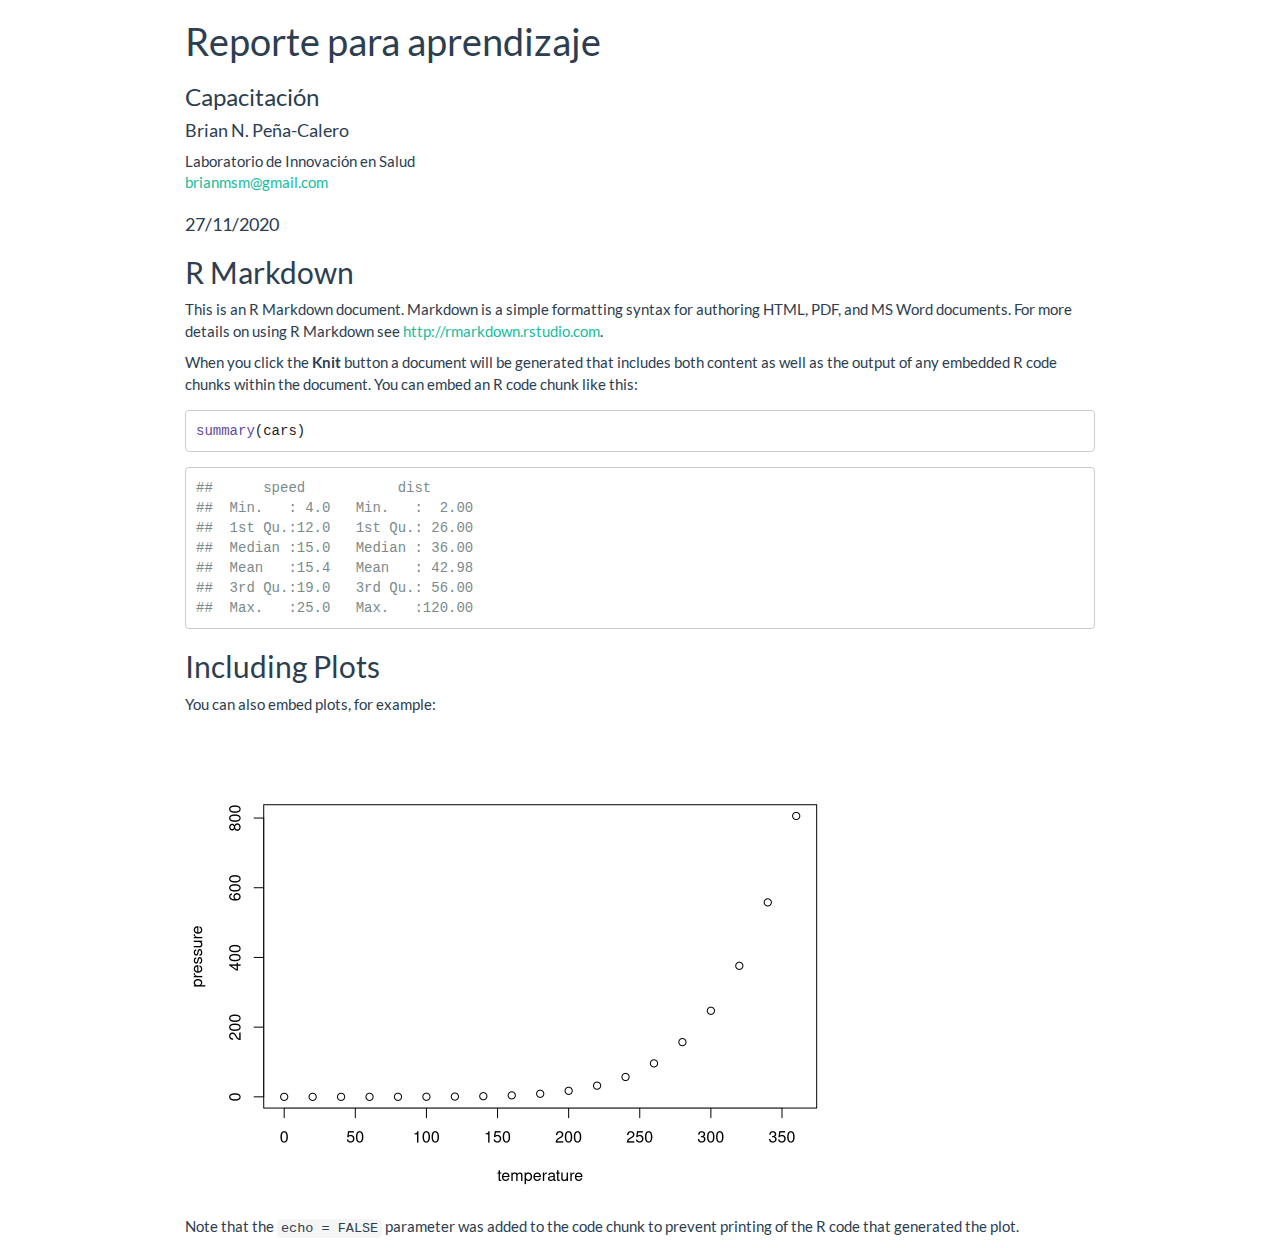
==== commit 9d87cc62: "New testing html" ====
--- a/Reporte/Reporte_aprendizaje.html
+++ b/Reporte/Reporte_aprendizaje.html
@@ -1,6 +1,6 @@
 <!DOCTYPE html>
 
-<html lang="es" xml:lang="es">
+<html>
 
 <head>
 
@@ -33,7 +33,25 @@
 return new Za.prototype.init(a,b,c,d,e)}m.Tween=Za,Za.prototype={constructor:Za,init:function(a,b,c,d,e,f){this.elem=a,this.prop=c,this.easing=e||"swing",this.options=b,this.start=this.now=this.cur(),this.end=d,this.unit=f||(m.cssNumber[c]?"":"px")},cur:function(){var a=Za.propHooks[this.prop];return a&&a.get?a.get(this):Za.propHooks._default.get(this)},run:function(a){var b,c=Za.propHooks[this.prop];return this.options.duration?this.pos=b=m.easing[this.easing](a,this.options.duration*a,0,1,this.options.duration):this.pos=b=a,this.now=(this.end-this.start)*b+this.start,this.options.step&&this.options.step.call(this.elem,this.now,this),c&&c.set?c.set(this):Za.propHooks._default.set(this),this}},Za.prototype.init.prototype=Za.prototype,Za.propHooks={_default:{get:function(a){var b;return null==a.elem[a.prop]||a.elem.style&&null!=a.elem.style[a.prop]?(b=m.css(a.elem,a.prop,""),b&&"auto"!==b?b:0):a.elem[a.prop]},set:function(a){m.fx.step[a.prop]?m.fx.step[a.prop](a):a.elem.style&&(null!=a.elem.style[m.cssProps[a.prop]]||m.cssHooks[a.prop])?m.style(a.elem,a.prop,a.now+a.unit):a.elem[a.prop]=a.now}}},Za.propHooks.scrollTop=Za.propHooks.scrollLeft={set:function(a){a.elem.nodeType&&a.elem.parentNode&&(a.elem[a.prop]=a.now)}},m.easing={linear:function(a){return a},swing:function(a){return.5-Math.cos(a*Math.PI)/2}},m.fx=Za.prototype.init,m.fx.step={};var $a,_a,ab=/^(?:toggle|show|hide)$/,bb=new RegExp("^(?:([+-])=|)("+S+")([a-z%]*)$","i"),cb=/queueHooks$/,db=[ib],eb={"*":[function(a,b){var c=this.createTween(a,b),d=c.cur(),e=bb.exec(b),f=e&&e[3]||(m.cssNumber[a]?"":"px"),g=(m.cssNumber[a]||"px"!==f&&+d)&&bb.exec(m.css(c.elem,a)),h=1,i=20;if(g&&g[3]!==f){f=f||g[3],e=e||[],g=+d||1;do h=h||".5",g/=h,m.style(c.elem,a,g+f);while(h!==(h=c.cur()/d)&&1!==h&&--i)}return e&&(g=c.start=+g||+d||0,c.unit=f,c.end=e[1]?g+(e[1]+1)*e[2]:+e[2]),c}]};function fb(){return setTimeout(function(){$a=void 0}),$a=m.now()}function gb(a,b){var c,d={height:a},e=0;for(b=b?1:0;4>e;e+=2-b)c=T[e],d["margin"+c]=d["padding"+c]=a;return b&&(d.opacity=d.width=a),d}function hb(a,b,c){for(var d,e=(eb[b]||[]).concat(eb["*"]),f=0,g=e.length;g>f;f++)if(d=e[f].call(c,b,a))return d}function ib(a,b,c){var d,e,f,g,h,i,j,l,n=this,o={},p=a.style,q=a.nodeType&&U(a),r=m._data(a,"fxshow");c.queue||(h=m._queueHooks(a,"fx"),null==h.unqueued&&(h.unqueued=0,i=h.empty.fire,h.empty.fire=function(){h.unqueued||i()}),h.unqueued++,n.always(function(){n.always(function(){h.unqueued--,m.queue(a,"fx").length||h.empty.fire()})})),1===a.nodeType&&("height"in b||"width"in b)&&(c.overflow=[p.overflow,p.overflowX,p.overflowY],j=m.css(a,"display"),l="none"===j?m._data(a,"olddisplay")||Fa(a.nodeName):j,"inline"===l&&"none"===m.css(a,"float")&&(k.inlineBlockNeedsLayout&&"inline"!==Fa(a.nodeName)?p.zoom=1:p.display="inline-block")),c.overflow&&(p.overflow="hidden",k.shrinkWrapBlocks()||n.always(function(){p.overflow=c.overflow[0],p.overflowX=c.overflow[1],p.overflowY=c.overflow[2]}));for(d in b)if(e=b[d],ab.exec(e)){if(delete b[d],f=f||"toggle"===e,e===(q?"hide":"show")){if("show"!==e||!r||void 0===r[d])continue;q=!0}o[d]=r&&r[d]||m.style(a,d)}else j=void 0;if(m.isEmptyObject(o))"inline"===("none"===j?Fa(a.nodeName):j)&&(p.display=j);else{r?"hidden"in r&&(q=r.hidden):r=m._data(a,"fxshow",{}),f&&(r.hidden=!q),q?m(a).show():n.done(function(){m(a).hide()}),n.done(function(){var b;m._removeData(a,"fxshow");for(b in o)m.style(a,b,o[b])});for(d in o)g=hb(q?r[d]:0,d,n),d in r||(r[d]=g.start,q&&(g.end=g.start,g.start="width"===d||"height"===d?1:0))}}function jb(a,b){var c,d,e,f,g;for(c in a)if(d=m.camelCase(c),e=b[d],f=a[c],m.isArray(f)&&(e=f[1],f=a[c]=f[0]),c!==d&&(a[d]=f,delete a[c]),g=m.cssHooks[d],g&&"expand"in g){f=g.expand(f),delete a[d];for(c in f)c in a||(a[c]=f[c],b[c]=e)}else b[d]=e}function kb(a,b,c){var d,e,f=0,g=db.length,h=m.Deferred().always(function(){delete i.elem}),i=function(){if(e)return!1;for(var b=$a||fb(),c=Math.max(0,j.startTime+j.duration-b),d=c/j.duration||0,f=1-d,g=0,i=j.tweens.length;i>g;g++)j.tweens[g].run(f);return h.notifyWith(a,[j,f,c]),1>f&&i?c:(h.resolveWith(a,[j]),!1)},j=h.promise({elem:a,props:m.extend({},b),opts:m.extend(!0,{specialEasing:{}},c),originalProperties:b,originalOptions:c,startTime:$a||fb(),duration:c.duration,tweens:[],createTween:function(b,c){var d=m.Tween(a,j.opts,b,c,j.opts.specialEasing[b]||j.opts.easing);return j.tweens.push(d),d},stop:function(b){var c=0,d=b?j.tweens.length:0;if(e)return this;for(e=!0;d>c;c++)j.tweens[c].run(1);return b?h.resolveWith(a,[j,b]):h.rejectWith(a,[j,b]),this}}),k=j.props;for(jb(k,j.opts.specialEasing);g>f;f++)if(d=db[f].call(j,a,k,j.opts))return d;return m.map(k,hb,j),m.isFunction(j.opts.start)&&j.opts.start.call(a,j),m.fx.timer(m.extend(i,{elem:a,anim:j,queue:j.opts.queue})),j.progress(j.opts.progress).done(j.opts.done,j.opts.complete).fail(j.opts.fail).always(j.opts.always)}m.Animation=m.extend(kb,{tweener:function(a,b){m.isFunction(a)?(b=a,a=["*"]):a=a.split(" ");for(var c,d=0,e=a.length;e>d;d++)c=a[d],eb[c]=eb[c]||[],eb[c].unshift(b)},prefilter:function(a,b){b?db.unshift(a):db.push(a)}}),m.speed=function(a,b,c){var d=a&&"object"==typeof a?m.extend({},a):{complete:c||!c&&b||m.isFunction(a)&&a,duration:a,easing:c&&b||b&&!m.isFunction(b)&&b};return d.duration=m.fx.off?0:"number"==typeof d.duration?d.duration:d.duration in m.fx.speeds?m.fx.speeds[d.duration]:m.fx.speeds._default,(null==d.queue||d.queue===!0)&&(d.queue="fx"),d.old=d.complete,d.complete=function(){m.isFunction(d.old)&&d.old.call(this),d.queue&&m.dequeue(this,d.queue)},d},m.fn.extend({fadeTo:function(a,b,c,d){return this.filter(U).css("opacity",0).show().end().animate({opacity:b},a,c,d)},animate:function(a,b,c,d){var e=m.isEmptyObject(a),f=m.speed(b,c,d),g=function(){var b=kb(this,m.extend({},a),f);(e||m._data(this,"finish"))&&b.stop(!0)};return g.finish=g,e||f.queue===!1?this.each(g):this.queue(f.queue,g)},stop:function(a,b,c){var d=function(a){var b=a.stop;delete a.stop,b(c)};return"string"!=typeof a&&(c=b,b=a,a=void 0),b&&a!==!1&&this.queue(a||"fx",[]),this.each(function(){var b=!0,e=null!=a&&a+"queueHooks",f=m.timers,g=m._data(this);if(e)g[e]&&g[e].stop&&d(g[e]);else for(e in g)g[e]&&g[e].stop&&cb.test(e)&&d(g[e]);for(e=f.length;e--;)f[e].elem!==this||null!=a&&f[e].queue!==a||(f[e].anim.stop(c),b=!1,f.splice(e,1));(b||!c)&&m.dequeue(this,a)})},finish:function(a){return a!==!1&&(a=a||"fx"),this.each(function(){var b,c=m._data(this),d=c[a+"queue"],e=c[a+"queueHooks"],f=m.timers,g=d?d.length:0;for(c.finish=!0,m.queue(this,a,[]),e&&e.stop&&e.stop.call(this,!0),b=f.length;b--;)f[b].elem===this&&f[b].queue===a&&(f[b].anim.stop(!0),f.splice(b,1));for(b=0;g>b;b++)d[b]&&d[b].finish&&d[b].finish.call(this);delete c.finish})}}),m.each(["toggle","show","hide"],function(a,b){var c=m.fn[b];m.fn[b]=function(a,d,e){return null==a||"boolean"==typeof a?c.apply(this,arguments):this.animate(gb(b,!0),a,d,e)}}),m.each({slideDown:gb("show"),slideUp:gb("hide"),slideToggle:gb("toggle"),fadeIn:{opacity:"show"},fadeOut:{opacity:"hide"},fadeToggle:{opacity:"toggle"}},function(a,b){m.fn[a]=function(a,c,d){return this.animate(b,a,c,d)}}),m.timers=[],m.fx.tick=function(){var a,b=m.timers,c=0;for($a=m.now();c<b.length;c++)a=b[c],a()||b[c]!==a||b.splice(c--,1);b.length||m.fx.stop(),$a=void 0},m.fx.timer=function(a){m.timers.push(a),a()?m.fx.start():m.timers.pop()},m.fx.interval=13,m.fx.start=function(){_a||(_a=setInterval(m.fx.tick,m.fx.interval))},m.fx.stop=function(){clearInterval(_a),_a=null},m.fx.speeds={slow:600,fast:200,_default:400},m.fn.delay=function(a,b){return a=m.fx?m.fx.speeds[a]||a:a,b=b||"fx",this.queue(b,function(b,c){var d=setTimeout(b,a);c.stop=function(){clearTimeout(d)}})},function(){var a,b,c,d,e;b=y.createElement("div"),b.setAttribute("className","t"),b.innerHTML="  <link/><table></table><a href='/a'>a</a><input type='checkbox'/>",d=b.getElementsByTagName("a")[0],c=y.createElement("select"),e=c.appendChild(y.createElement("option")),a=b.getElementsByTagName("input")[0],d.style.cssText="top:1px",k.getSetAttribute="t"!==b.className,k.style=/top/.test(d.getAttribute("style")),k.hrefNormalized="/a"===d.getAttribute("href"),k.checkOn=!!a.value,k.optSelected=e.selected,k.enctype=!!y.createElement("form").enctype,c.disabled=!0,k.optDisabled=!e.disabled,a=y.createElement("input"),a.setAttribute("value",""),k.input=""===a.getAttribute("value"),a.value="t",a.setAttribute("type","radio"),k.radioValue="t"===a.value}();var lb=/\r/g;m.fn.extend({val:function(a){var b,c,d,e=this[0];{if(arguments.length)return d=m.isFunction(a),this.each(function(c){var e;1===this.nodeType&&(e=d?a.call(this,c,m(this).val()):a,null==e?e="":"number"==typeof e?e+="":m.isArray(e)&&(e=m.map(e,function(a){return null==a?"":a+""})),b=m.valHooks[this.type]||m.valHooks[this.nodeName.toLowerCase()],b&&"set"in b&&void 0!==b.set(this,e,"value")||(this.value=e))});if(e)return b=m.valHooks[e.type]||m.valHooks[e.nodeName.toLowerCase()],b&&"get"in b&&void 0!==(c=b.get(e,"value"))?c:(c=e.value,"string"==typeof c?c.replace(lb,""):null==c?"":c)}}}),m.extend({valHooks:{option:{get:function(a){var b=m.find.attr(a,"value");return null!=b?b:m.trim(m.text(a))}},select:{get:function(a){for(var b,c,d=a.options,e=a.selectedIndex,f="select-one"===a.type||0>e,g=f?null:[],h=f?e+1:d.length,i=0>e?h:f?e:0;h>i;i++)if(c=d[i],!(!c.selected&&i!==e||(k.optDisabled?c.disabled:null!==c.getAttribute("disabled"))||c.parentNode.disabled&&m.nodeName(c.parentNode,"optgroup"))){if(b=m(c).val(),f)return b;g.push(b)}return g},set:function(a,b){var c,d,e=a.options,f=m.makeArray(b),g=e.length;while(g--)if(d=e[g],m.inArray(m.valHooks.option.get(d),f)>=0)try{d.selected=c=!0}catch(h){d.scrollHeight}else d.selected=!1;return c||(a.selectedIndex=-1),e}}}}),m.each(["radio","checkbox"],function(){m.valHooks[this]={set:function(a,b){return m.isArray(b)?a.checked=m.inArray(m(a).val(),b)>=0:void 0}},k.checkOn||(m.valHooks[this].get=function(a){return null===a.getAttribute("value")?"on":a.value})});var mb,nb,ob=m.expr.attrHandle,pb=/^(?:checked|selected)$/i,qb=k.getSetAttribute,rb=k.input;m.fn.extend({attr:function(a,b){return V(this,m.attr,a,b,arguments.length>1)},removeAttr:function(a){return this.each(function(){m.removeAttr(this,a)})}}),m.extend({attr:function(a,b,c){var d,e,f=a.nodeType;if(a&&3!==f&&8!==f&&2!==f)return typeof a.getAttribute===K?m.prop(a,b,c):(1===f&&m.isXMLDoc(a)||(b=b.toLowerCase(),d=m.attrHooks[b]||(m.expr.match.bool.test(b)?nb:mb)),void 0===c?d&&"get"in d&&null!==(e=d.get(a,b))?e:(e=m.find.attr(a,b),null==e?void 0:e):null!==c?d&&"set"in d&&void 0!==(e=d.set(a,c,b))?e:(a.setAttribute(b,c+""),c):void m.removeAttr(a,b))},removeAttr:function(a,b){var c,d,e=0,f=b&&b.match(E);if(f&&1===a.nodeType)while(c=f[e++])d=m.propFix[c]||c,m.expr.match.bool.test(c)?rb&&qb||!pb.test(c)?a[d]=!1:a[m.camelCase("default-"+c)]=a[d]=!1:m.attr(a,c,""),a.removeAttribute(qb?c:d)},attrHooks:{type:{set:function(a,b){if(!k.radioValue&&"radio"===b&&m.nodeName(a,"input")){var c=a.value;return a.setAttribute("type",b),c&&(a.value=c),b}}}}}),nb={set:function(a,b,c){return b===!1?m.removeAttr(a,c):rb&&qb||!pb.test(c)?a.setAttribute(!qb&&m.propFix[c]||c,c):a[m.camelCase("default-"+c)]=a[c]=!0,c}},m.each(m.expr.match.bool.source.match(/\w+/g),function(a,b){var c=ob[b]||m.find.attr;ob[b]=rb&&qb||!pb.test(b)?function(a,b,d){var e,f;return d||(f=ob[b],ob[b]=e,e=null!=c(a,b,d)?b.toLowerCase():null,ob[b]=f),e}:function(a,b,c){return c?void 0:a[m.camelCase("default-"+b)]?b.toLowerCase():null}}),rb&&qb||(m.attrHooks.value={set:function(a,b,c){return m.nodeName(a,"input")?void(a.defaultValue=b):mb&&mb.set(a,b,c)}}),qb||(mb={set:function(a,b,c){var d=a.getAttributeNode(c);return d||a.setAttributeNode(d=a.ownerDocument.createAttribute(c)),d.value=b+="","value"===c||b===a.getAttribute(c)?b:void 0}},ob.id=ob.name=ob.coords=function(a,b,c){var d;return c?void 0:(d=a.getAttributeNode(b))&&""!==d.value?d.value:null},m.valHooks.button={get:function(a,b){var c=a.getAttributeNode(b);return c&&c.specified?c.value:void 0},set:mb.set},m.attrHooks.contenteditable={set:function(a,b,c){mb.set(a,""===b?!1:b,c)}},m.each(["width","height"],function(a,b){m.attrHooks[b]={set:function(a,c){return""===c?(a.setAttribute(b,"auto"),c):void 0}}})),k.style||(m.attrHooks.style={get:function(a){return a.style.cssText||void 0},set:function(a,b){return a.style.cssText=b+""}});var sb=/^(?:input|select|textarea|button|object)$/i,tb=/^(?:a|area)$/i;m.fn.extend({prop:function(a,b){return V(this,m.prop,a,b,arguments.length>1)},removeProp:function(a){return a=m.propFix[a]||a,this.each(function(){try{this[a]=void 0,delete this[a]}catch(b){}})}}),m.extend({propFix:{"for":"htmlFor","class":"className"},prop:function(a,b,c){var d,e,f,g=a.nodeType;if(a&&3!==g&&8!==g&&2!==g)return f=1!==g||!m.isXMLDoc(a),f&&(b=m.propFix[b]||b,e=m.propHooks[b]),void 0!==c?e&&"set"in e&&void 0!==(d=e.set(a,c,b))?d:a[b]=c:e&&"get"in e&&null!==(d=e.get(a,b))?d:a[b]},propHooks:{tabIndex:{get:function(a){var b=m.find.attr(a,"tabindex");return b?parseInt(b,10):sb.test(a.nodeName)||tb.test(a.nodeName)&&a.href?0:-1}}}}),k.hrefNormalized||m.each(["href","src"],function(a,b){m.propHooks[b]={get:function(a){return a.getAttribute(b,4)}}}),k.optSelected||(m.propHooks.selected={get:function(a){var b=a.parentNode;return b&&(b.selectedIndex,b.parentNode&&b.parentNode.selectedIndex),null}}),m.each(["tabIndex","readOnly","maxLength","cellSpacing","cellPadding","rowSpan","colSpan","useMap","frameBorder","contentEditable"],function(){m.propFix[this.toLowerCase()]=this}),k.enctype||(m.propFix.enctype="encoding");var ub=/[\t\r\n\f]/g;m.fn.extend({addClass:function(a){var b,c,d,e,f,g,h=0,i=this.length,j="string"==typeof a&&a;if(m.isFunction(a))return this.each(function(b){m(this).addClass(a.call(this,b,this.className))});if(j)for(b=(a||"").match(E)||[];i>h;h++)if(c=this[h],d=1===c.nodeType&&(c.className?(" "+c.className+" ").replace(ub," "):" ")){f=0;while(e=b[f++])d.indexOf(" "+e+" ")<0&&(d+=e+" ");g=m.trim(d),c.className!==g&&(c.className=g)}return this},removeClass:function(a){var b,c,d,e,f,g,h=0,i=this.length,j=0===arguments.length||"string"==typeof a&&a;if(m.isFunction(a))return this.each(function(b){m(this).removeClass(a.call(this,b,this.className))});if(j)for(b=(a||"").match(E)||[];i>h;h++)if(c=this[h],d=1===c.nodeType&&(c.className?(" "+c.className+" ").replace(ub," "):"")){f=0;while(e=b[f++])while(d.indexOf(" "+e+" ")>=0)d=d.replace(" "+e+" "," ");g=a?m.trim(d):"",c.className!==g&&(c.className=g)}return this},toggleClass:function(a,b){var c=typeof a;return"boolean"==typeof b&&"string"===c?b?this.addClass(a):this.removeClass(a):this.each(m.isFunction(a)?function(c){m(this).toggleClass(a.call(this,c,this.className,b),b)}:function(){if("string"===c){var b,d=0,e=m(this),f=a.match(E)||[];while(b=f[d++])e.hasClass(b)?e.removeClass(b):e.addClass(b)}else(c===K||"boolean"===c)&&(this.className&&m._data(this,"__className__",this.className),this.className=this.className||a===!1?"":m._data(this,"__className__")||"")})},hasClass:function(a){for(var b=" "+a+" ",c=0,d=this.length;d>c;c++)if(1===this[c].nodeType&&(" "+this[c].className+" ").replace(ub," ").indexOf(b)>=0)return!0;return!1}}),m.each("blur focus focusin focusout load resize scroll unload click dblclick mousedown mouseup mousemove mouseover mouseout mouseenter mouseleave change select submit keydown keypress keyup error contextmenu".split(" "),function(a,b){m.fn[b]=function(a,c){return arguments.length>0?this.on(b,null,a,c):this.trigger(b)}}),m.fn.extend({hover:function(a,b){return this.mouseenter(a).mouseleave(b||a)},bind:function(a,b,c){return this.on(a,null,b,c)},unbind:function(a,b){return this.off(a,null,b)},delegate:function(a,b,c,d){return this.on(b,a,c,d)},undelegate:function(a,b,c){return 1===arguments.length?this.off(a,"**"):this.off(b,a||"**",c)}});var vb=m.now(),wb=/\?/,xb=/(,)|(\[|{)|(}|])|"(?:[^"\\\r\n]|\\["\\\/bfnrt]|\\u[\da-fA-F]{4})*"\s*:?|true|false|null|-?(?!0\d)\d+(?:\.\d+|)(?:[eE][+-]?\d+|)/g;m.parseJSON=function(b){if(a.JSON&&a.JSON.parse)return a.JSON.parse(b+"");var c,d=null,e=m.trim(b+"");return e&&!m.trim(e.replace(xb,function(a,b,e,f){return c&&b&&(d=0),0===d?a:(c=e||b,d+=!f-!e,"")}))?Function("return "+e)():m.error("Invalid JSON: "+b)},m.parseXML=function(b){var c,d;if(!b||"string"!=typeof b)return null;try{a.DOMParser?(d=new DOMParser,c=d.parseFromString(b,"text/xml")):(c=new ActiveXObject("Microsoft.XMLDOM"),c.async="false",c.loadXML(b))}catch(e){c=void 0}return c&&c.documentElement&&!c.getElementsByTagName("parsererror").length||m.error("Invalid XML: "+b),c};var yb,zb,Ab=/#.*$/,Bb=/([?&])_=[^&]*/,Cb=/^(.*?):[ \t]*([^\r\n]*)\r?$/gm,Db=/^(?:about|app|app-storage|.+-extension|file|res|widget):$/,Eb=/^(?:GET|HEAD)$/,Fb=/^\/\//,Gb=/^([\w.+-]+:)(?:\/\/(?:[^\/?#]*@|)([^\/?#:]*)(?::(\d+)|)|)/,Hb={},Ib={},Jb="*/".concat("*");try{zb=location.href}catch(Kb){zb=y.createElement("a"),zb.href="",zb=zb.href}yb=Gb.exec(zb.toLowerCase())||[];function Lb(a){return function(b,c){"string"!=typeof b&&(c=b,b="*");var d,e=0,f=b.toLowerCase().match(E)||[];if(m.isFunction(c))while(d=f[e++])"+"===d.charAt(0)?(d=d.slice(1)||"*",(a[d]=a[d]||[]).unshift(c)):(a[d]=a[d]||[]).push(c)}}function Mb(a,b,c,d){var e={},f=a===Ib;function g(h){var i;return e[h]=!0,m.each(a[h]||[],function(a,h){var j=h(b,c,d);return"string"!=typeof j||f||e[j]?f?!(i=j):void 0:(b.dataTypes.unshift(j),g(j),!1)}),i}return g(b.dataTypes[0])||!e["*"]&&g("*")}function Nb(a,b){var c,d,e=m.ajaxSettings.flatOptions||{};for(d in b)void 0!==b[d]&&((e[d]?a:c||(c={}))[d]=b[d]);return c&&m.extend(!0,a,c),a}function Ob(a,b,c){var d,e,f,g,h=a.contents,i=a.dataTypes;while("*"===i[0])i.shift(),void 0===e&&(e=a.mimeType||b.getResponseHeader("Content-Type"));if(e)for(g in h)if(h[g]&&h[g].test(e)){i.unshift(g);break}if(i[0]in c)f=i[0];else{for(g in c){if(!i[0]||a.converters[g+" "+i[0]]){f=g;break}d||(d=g)}f=f||d}return f?(f!==i[0]&&i.unshift(f),c[f]):void 0}function Pb(a,b,c,d){var e,f,g,h,i,j={},k=a.dataTypes.slice();if(k[1])for(g in a.converters)j[g.toLowerCase()]=a.converters[g];f=k.shift();while(f)if(a.responseFields[f]&&(c[a.responseFields[f]]=b),!i&&d&&a.dataFilter&&(b=a.dataFilter(b,a.dataType)),i=f,f=k.shift())if("*"===f)f=i;else if("*"!==i&&i!==f){if(g=j[i+" "+f]||j["* "+f],!g)for(e in j)if(h=e.split(" "),h[1]===f&&(g=j[i+" "+h[0]]||j["* "+h[0]])){g===!0?g=j[e]:j[e]!==!0&&(f=h[0],k.unshift(h[1]));break}if(g!==!0)if(g&&a["throws"])b=g(b);else try{b=g(b)}catch(l){return{state:"parsererror",error:g?l:"No conversion from "+i+" to "+f}}}return{state:"success",data:b}}m.extend({active:0,lastModified:{},etag:{},ajaxSettings:{url:zb,type:"GET",isLocal:Db.test(yb[1]),global:!0,processData:!0,async:!0,contentType:"application/x-www-form-urlencoded; charset=UTF-8",accepts:{"*":Jb,text:"text/plain",html:"text/html",xml:"application/xml, text/xml",json:"application/json, text/javascript"},contents:{xml:/xml/,html:/html/,json:/json/},responseFields:{xml:"responseXML",text:"responseText",json:"responseJSON"},converters:{"* text":String,"text html":!0,"text json":m.parseJSON,"text xml":m.parseXML},flatOptions:{url:!0,context:!0}},ajaxSetup:function(a,b){return b?Nb(Nb(a,m.ajaxSettings),b):Nb(m.ajaxSettings,a)},ajaxPrefilter:Lb(Hb),ajaxTransport:Lb(Ib),ajax:function(a,b){"object"==typeof a&&(b=a,a=void 0),b=b||{};var c,d,e,f,g,h,i,j,k=m.ajaxSetup({},b),l=k.context||k,n=k.context&&(l.nodeType||l.jquery)?m(l):m.event,o=m.Deferred(),p=m.Callbacks("once memory"),q=k.statusCode||{},r={},s={},t=0,u="canceled",v={readyState:0,getResponseHeader:function(a){var b;if(2===t){if(!j){j={};while(b=Cb.exec(f))j[b[1].toLowerCase()]=b[2]}b=j[a.toLowerCase()]}return null==b?null:b},getAllResponseHeaders:function(){return 2===t?f:null},setRequestHeader:function(a,b){var c=a.toLowerCase();return t||(a=s[c]=s[c]||a,r[a]=b),this},overrideMimeType:function(a){return t||(k.mimeType=a),this},statusCode:function(a){var b;if(a)if(2>t)for(b in a)q[b]=[q[b],a[b]];else v.always(a[v.status]);return this},abort:function(a){var b=a||u;return i&&i.abort(b),x(0,b),this}};if(o.promise(v).complete=p.add,v.success=v.done,v.error=v.fail,k.url=((a||k.url||zb)+"").replace(Ab,"").replace(Fb,yb[1]+"//"),k.type=b.method||b.type||k.method||k.type,k.dataTypes=m.trim(k.dataType||"*").toLowerCase().match(E)||[""],null==k.crossDomain&&(c=Gb.exec(k.url.toLowerCase()),k.crossDomain=!(!c||c[1]===yb[1]&&c[2]===yb[2]&&(c[3]||("http:"===c[1]?"80":"443"))===(yb[3]||("http:"===yb[1]?"80":"443")))),k.data&&k.processData&&"string"!=typeof k.data&&(k.data=m.param(k.data,k.traditional)),Mb(Hb,k,b,v),2===t)return v;h=m.event&&k.global,h&&0===m.active++&&m.event.trigger("ajaxStart"),k.type=k.type.toUpperCase(),k.hasContent=!Eb.test(k.type),e=k.url,k.hasContent||(k.data&&(e=k.url+=(wb.test(e)?"&":"?")+k.data,delete k.data),k.cache===!1&&(k.url=Bb.test(e)?e.replace(Bb,"$1_="+vb++):e+(wb.test(e)?"&":"?")+"_="+vb++)),k.ifModified&&(m.lastModified[e]&&v.setRequestHeader("If-Modified-Since",m.lastModified[e]),m.etag[e]&&v.setRequestHeader("If-None-Match",m.etag[e])),(k.data&&k.hasContent&&k.contentType!==!1||b.contentType)&&v.setRequestHeader("Content-Type",k.contentType),v.setRequestHeader("Accept",k.dataTypes[0]&&k.accepts[k.dataTypes[0]]?k.accepts[k.dataTypes[0]]+("*"!==k.dataTypes[0]?", "+Jb+"; q=0.01":""):k.accepts["*"]);for(d in k.headers)v.setRequestHeader(d,k.headers[d]);if(k.beforeSend&&(k.beforeSend.call(l,v,k)===!1||2===t))return v.abort();u="abort";for(d in{success:1,error:1,complete:1})v[d](k[d]);if(i=Mb(Ib,k,b,v)){v.readyState=1,h&&n.trigger("ajaxSend",[v,k]),k.async&&k.timeout>0&&(g=setTimeout(function(){v.abort("timeout")},k.timeout));try{t=1,i.send(r,x)}catch(w){if(!(2>t))throw w;x(-1,w)}}else x(-1,"No Transport");function x(a,b,c,d){var j,r,s,u,w,x=b;2!==t&&(t=2,g&&clearTimeout(g),i=void 0,f=d||"",v.readyState=a>0?4:0,j=a>=200&&300>a||304===a,c&&(u=Ob(k,v,c)),u=Pb(k,u,v,j),j?(k.ifModified&&(w=v.getResponseHeader("Last-Modified"),w&&(m.lastModified[e]=w),w=v.getResponseHeader("etag"),w&&(m.etag[e]=w)),204===a||"HEAD"===k.type?x="nocontent":304===a?x="notmodified":(x=u.state,r=u.data,s=u.error,j=!s)):(s=x,(a||!x)&&(x="error",0>a&&(a=0))),v.status=a,v.statusText=(b||x)+"",j?o.resolveWith(l,[r,x,v]):o.rejectWith(l,[v,x,s]),v.statusCode(q),q=void 0,h&&n.trigger(j?"ajaxSuccess":"ajaxError",[v,k,j?r:s]),p.fireWith(l,[v,x]),h&&(n.trigger("ajaxComplete",[v,k]),--m.active||m.event.trigger("ajaxStop")))}return v},getJSON:function(a,b,c){return m.get(a,b,c,"json")},getScript:function(a,b){return m.get(a,void 0,b,"script")}}),m.each(["get","post"],function(a,b){m[b]=function(a,c,d,e){return m.isFunction(c)&&(e=e||d,d=c,c=void 0),m.ajax({url:a,type:b,dataType:e,data:c,success:d})}}),m._evalUrl=function(a){return m.ajax({url:a,type:"GET",dataType:"script",async:!1,global:!1,"throws":!0})},m.fn.extend({wrapAll:function(a){if(m.isFunction(a))return this.each(function(b){m(this).wrapAll(a.call(this,b))});if(this[0]){var b=m(a,this[0].ownerDocument).eq(0).clone(!0);this[0].parentNode&&b.insertBefore(this[0]),b.map(function(){var a=this;while(a.firstChild&&1===a.firstChild.nodeType)a=a.firstChild;return a}).append(this)}return this},wrapInner:function(a){return this.each(m.isFunction(a)?function(b){m(this).wrapInner(a.call(this,b))}:function(){var b=m(this),c=b.contents();c.length?c.wrapAll(a):b.append(a)})},wrap:function(a){var b=m.isFunction(a);return this.each(function(c){m(this).wrapAll(b?a.call(this,c):a)})},unwrap:function(){return this.parent().each(function(){m.nodeName(this,"body")||m(this).replaceWith(this.childNodes)}).end()}}),m.expr.filters.hidden=function(a){return a.offsetWidth<=0&&a.offsetHeight<=0||!k.reliableHiddenOffsets()&&"none"===(a.style&&a.style.display||m.css(a,"display"))},m.expr.filters.visible=function(a){return!m.expr.filters.hidden(a)};var Qb=/%20/g,Rb=/\[\]$/,Sb=/\r?\n/g,Tb=/^(?:submit|button|image|reset|file)$/i,Ub=/^(?:input|select|textarea|keygen)/i;function Vb(a,b,c,d){var e;if(m.isArray(b))m.each(b,function(b,e){c||Rb.test(a)?d(a,e):Vb(a+"["+("object"==typeof e?b:"")+"]",e,c,d)});else if(c||"object"!==m.type(b))d(a,b);else for(e in b)Vb(a+"["+e+"]",b[e],c,d)}m.param=function(a,b){var c,d=[],e=function(a,b){b=m.isFunction(b)?b():null==b?"":b,d[d.length]=encodeURIComponent(a)+"="+encodeURIComponent(b)};if(void 0===b&&(b=m.ajaxSettings&&m.ajaxSettings.traditional),m.isArray(a)||a.jquery&&!m.isPlainObject(a))m.each(a,function(){e(this.name,this.value)});else for(c in a)Vb(c,a[c],b,e);return d.join("&").replace(Qb,"+")},m.fn.extend({serialize:function(){return m.param(this.serializeArray())},serializeArray:function(){return this.map(function(){var a=m.prop(this,"elements");return a?m.makeArray(a):this}).filter(function(){var a=this.type;return this.name&&!m(this).is(":disabled")&&Ub.test(this.nodeName)&&!Tb.test(a)&&(this.checked||!W.test(a))}).map(function(a,b){var c=m(this).val();return null==c?null:m.isArray(c)?m.map(c,function(a){return{name:b.name,value:a.replace(Sb,"\r\n")}}):{name:b.name,value:c.replace(Sb,"\r\n")}}).get()}}),m.ajaxSettings.xhr=void 0!==a.ActiveXObject?function(){return!this.isLocal&&/^(get|post|head|put|delete|options)$/i.test(this.type)&&Zb()||$b()}:Zb;var Wb=0,Xb={},Yb=m.ajaxSettings.xhr();a.attachEvent&&a.attachEvent("onunload",function(){for(var a in Xb)Xb[a](void 0,!0)}),k.cors=!!Yb&&"withCredentials"in Yb,Yb=k.ajax=!!Yb,Yb&&m.ajaxTransport(function(a){if(!a.crossDomain||k.cors){var b;return{send:function(c,d){var e,f=a.xhr(),g=++Wb;if(f.open(a.type,a.url,a.async,a.username,a.password),a.xhrFields)for(e in a.xhrFields)f[e]=a.xhrFields[e];a.mimeType&&f.overrideMimeType&&f.overrideMimeType(a.mimeType),a.crossDomain||c["X-Requested-With"]||(c["X-Requested-With"]="XMLHttpRequest");for(e in c)void 0!==c[e]&&f.setRequestHeader(e,c[e]+"");f.send(a.hasContent&&a.data||null),b=function(c,e){var h,i,j;if(b&&(e||4===f.readyState))if(delete Xb[g],b=void 0,f.onreadystatechange=m.noop,e)4!==f.readyState&&f.abort();else{j={},h=f.status,"string"==typeof f.responseText&&(j.text=f.responseText);try{i=f.statusText}catch(k){i=""}h||!a.isLocal||a.crossDomain?1223===h&&(h=204):h=j.text?200:404}j&&d(h,i,j,f.getAllResponseHeaders())},a.async?4===f.readyState?setTimeout(b):f.onreadystatechange=Xb[g]=b:b()},abort:function(){b&&b(void 0,!0)}}}});function Zb(){try{return new a.XMLHttpRequest}catch(b){}}function $b(){try{return new a.ActiveXObject("Microsoft.XMLHTTP")}catch(b){}}m.ajaxSetup({accepts:{script:"text/javascript, application/javascript, application/ecmascript, application/x-ecmascript"},contents:{script:/(?:java|ecma)script/},converters:{"text script":function(a){return m.globalEval(a),a}}}),m.ajaxPrefilter("script",function(a){void 0===a.cache&&(a.cache=!1),a.crossDomain&&(a.type="GET",a.global=!1)}),m.ajaxTransport("script",function(a){if(a.crossDomain){var b,c=y.head||m("head")[0]||y.documentElement;return{send:function(d,e){b=y.createElement("script"),b.async=!0,a.scriptCharset&&(b.charset=a.scriptCharset),b.src=a.url,b.onload=b.onreadystatechange=function(a,c){(c||!b.readyState||/loaded|complete/.test(b.readyState))&&(b.onload=b.onreadystatechange=null,b.parentNode&&b.parentNode.removeChild(b),b=null,c||e(200,"success"))},c.insertBefore(b,c.firstChild)},abort:function(){b&&b.onload(void 0,!0)}}}});var _b=[],ac=/(=)\?(?=&|$)|\?\?/;m.ajaxSetup({jsonp:"callback",jsonpCallback:function(){var a=_b.pop()||m.expando+"_"+vb++;return this[a]=!0,a}}),m.ajaxPrefilter("json jsonp",function(b,c,d){var e,f,g,h=b.jsonp!==!1&&(ac.test(b.url)?"url":"string"==typeof b.data&&!(b.contentType||"").indexOf("application/x-www-form-urlencoded")&&ac.test(b.data)&&"data");return h||"jsonp"===b.dataTypes[0]?(e=b.jsonpCallback=m.isFunction(b.jsonpCallback)?b.jsonpCallback():b.jsonpCallback,h?b[h]=b[h].replace(ac,"$1"+e):b.jsonp!==!1&&(b.url+=(wb.test(b.url)?"&":"?")+b.jsonp+"="+e),b.converters["script json"]=function(){return g||m.error(e+" was not called"),g[0]},b.dataTypes[0]="json",f=a[e],a[e]=function(){g=arguments},d.always(function(){a[e]=f,b[e]&&(b.jsonpCallback=c.jsonpCallback,_b.push(e)),g&&m.isFunction(f)&&f(g[0]),g=f=void 0}),"script"):void 0}),m.parseHTML=function(a,b,c){if(!a||"string"!=typeof a)return null;"boolean"==typeof b&&(c=b,b=!1),b=b||y;var d=u.exec(a),e=!c&&[];return d?[b.createElement(d[1])]:(d=m.buildFragment([a],b,e),e&&e.length&&m(e).remove(),m.merge([],d.childNodes))};var bc=m.fn.load;m.fn.load=function(a,b,c){if("string"!=typeof a&&bc)return bc.apply(this,arguments);var d,e,f,g=this,h=a.indexOf(" ");return h>=0&&(d=m.trim(a.slice(h,a.length)),a=a.slice(0,h)),m.isFunction(b)?(c=b,b=void 0):b&&"object"==typeof b&&(f="POST"),g.length>0&&m.ajax({url:a,type:f,dataType:"html",data:b}).done(function(a){e=arguments,g.html(d?m("<div>").append(m.parseHTML(a)).find(d):a)}).complete(c&&function(a,b){g.each(c,e||[a.responseText,b,a])}),this},m.each(["ajaxStart","ajaxStop","ajaxComplete","ajaxError","ajaxSuccess","ajaxSend"],function(a,b){m.fn[b]=function(a){return this.on(b,a)}}),m.expr.filters.animated=function(a){return m.grep(m.timers,function(b){return a===b.elem}).length};var cc=a.document.documentElement;function dc(a){return m.isWindow(a)?a:9===a.nodeType?a.defaultView||a.parentWindow:!1}m.offset={setOffset:function(a,b,c){var d,e,f,g,h,i,j,k=m.css(a,"position"),l=m(a),n={};"static"===k&&(a.style.position="relative"),h=l.offset(),f=m.css(a,"top"),i=m.css(a,"left"),j=("absolute"===k||"fixed"===k)&&m.inArray("auto",[f,i])>-1,j?(d=l.position(),g=d.top,e=d.left):(g=parseFloat(f)||0,e=parseFloat(i)||0),m.isFunction(b)&&(b=b.call(a,c,h)),null!=b.top&&(n.top=b.top-h.top+g),null!=b.left&&(n.left=b.left-h.left+e),"using"in b?b.using.call(a,n):l.css(n)}},m.fn.extend({offset:function(a){if(arguments.length)return void 0===a?this:this.each(function(b){m.offset.setOffset(this,a,b)});var b,c,d={top:0,left:0},e=this[0],f=e&&e.ownerDocument;if(f)return b=f.documentElement,m.contains(b,e)?(typeof e.getBoundingClientRect!==K&&(d=e.getBoundingClientRect()),c=dc(f),{top:d.top+(c.pageYOffset||b.scrollTop)-(b.clientTop||0),left:d.left+(c.pageXOffset||b.scrollLeft)-(b.clientLeft||0)}):d},position:function(){if(this[0]){var a,b,c={top:0,left:0},d=this[0];return"fixed"===m.css(d,"position")?b=d.getBoundingClientRect():(a=this.offsetParent(),b=this.offset(),m.nodeName(a[0],"html")||(c=a.offset()),c.top+=m.css(a[0],"borderTopWidth",!0),c.left+=m.css(a[0],"borderLeftWidth",!0)),{top:b.top-c.top-m.css(d,"marginTop",!0),left:b.left-c.left-m.css(d,"marginLeft",!0)}}},offsetParent:function(){return this.map(function(){var a=this.offsetParent||cc;while(a&&!m.nodeName(a,"html")&&"static"===m.css(a,"position"))a=a.offsetParent;return a||cc})}}),m.each({scrollLeft:"pageXOffset",scrollTop:"pageYOffset"},function(a,b){var c=/Y/.test(b);m.fn[a]=function(d){return V(this,function(a,d,e){var f=dc(a);return void 0===e?f?b in f?f[b]:f.document.documentElement[d]:a[d]:void(f?f.scrollTo(c?m(f).scrollLeft():e,c?e:m(f).scrollTop()):a[d]=e)},a,d,arguments.length,null)}}),m.each(["top","left"],function(a,b){m.cssHooks[b]=La(k.pixelPosition,function(a,c){return c?(c=Ja(a,b),Ha.test(c)?m(a).position()[b]+"px":c):void 0})}),m.each({Height:"height",Width:"width"},function(a,b){m.each({padding:"inner"+a,content:b,"":"outer"+a},function(c,d){m.fn[d]=function(d,e){var f=arguments.length&&(c||"boolean"!=typeof d),g=c||(d===!0||e===!0?"margin":"border");return V(this,function(b,c,d){var e;return m.isWindow(b)?b.document.documentElement["client"+a]:9===b.nodeType?(e=b.documentElement,Math.max(b.body["scroll"+a],e["scroll"+a],b.body["offset"+a],e["offset"+a],e["client"+a])):void 0===d?m.css(b,c,g):m.style(b,c,d,g)},b,f?d:void 0,f,null)}})}),m.fn.size=function(){return this.length},m.fn.andSelf=m.fn.addBack,"function"==typeof define&&define.amd&&define("jquery",[],function(){return m});var ec=a.jQuery,fc=a.$;return m.noConflict=function(b){return a.$===m&&(a.$=fc),b&&a.jQuery===m&&(a.jQuery=ec),m},typeof b===K&&(a.jQuery=a.$=m),m});
 </script>
 <meta name="viewport" content="width=device-width, initial-scale=1" />
-<style type="text/css">html{font-family:sans-serif;-webkit-text-size-adjust:100%;-ms-text-size-adjust:100%}body{margin:0}article,aside,details,figcaption,figure,footer,header,hgroup,main,menu,nav,section,summary{display:block}audio,canvas,progress,video{display:inline-block;vertical-align:baseline}audio:not([controls]){display:none;height:0}[hidden],template{display:none}a{background-color:transparent}a:active,a:hover{outline:0}abbr[title]{border-bottom:1px dotted}b,strong{font-weight:700}dfn{font-style:italic}h1{margin:.67em 0;font-size:2em}mark{color:#000;background:#ff0}small{font-size:80%}sub,sup{position:relative;font-size:75%;line-height:0;vertical-align:baseline}sup{top:-.5em}sub{bottom:-.25em}img{border:0}svg:not(:root){overflow:hidden}figure{margin:1em 40px}hr{height:0;-webkit-box-sizing:content-box;-moz-box-sizing:content-box;box-sizing:content-box}pre{overflow:auto}code,kbd,pre,samp{font-family:monospace,monospace;font-size:1em}button,input,optgroup,select,textarea{margin:0;font:inherit;color:inherit}button{overflow:visible}button,select{text-transform:none}button,html input[type=button],input[type=reset],input[type=submit]{-webkit-appearance:button;cursor:pointer}button[disabled],html input[disabled]{cursor:default}button::-moz-focus-inner,input::-moz-focus-inner{padding:0;border:0}input{line-height:normal}input[type=checkbox],input[type=radio]{-webkit-box-sizing:border-box;-moz-box-sizing:border-box;box-sizing:border-box;padding:0}input[type=number]::-webkit-inner-spin-button,input[type=number]::-webkit-outer-spin-button{height:auto}input[type=search]{-webkit-box-sizing:content-box;-moz-box-sizing:content-box;box-sizing:content-box;-webkit-appearance:textfield}input[type=search]::-webkit-search-cancel-button,input[type=search]::-webkit-search-decoration{-webkit-appearance:none}fieldset{padding:.35em .625em .75em;margin:0 2px;border:1px solid silver}legend{padding:0;border:0}textarea{overflow:auto}optgroup{font-weight:700}table{border-spacing:0;border-collapse:collapse}td,th{padding:0}@media print{*,:after,:before{color:#000!important;text-shadow:none!important;background:0 0!important;-webkit-box-shadow:none!important;box-shadow:none!important}a,a:visited{text-decoration:underline}a[href]:after{content:" (" attr(href) ")"}abbr[title]:after{content:" (" attr(title) ")"}a[href^="javascript:"]:after,a[href^="#"]:after{content:""}blockquote,pre{border:1px solid #999;page-break-inside:avoid}thead{display:table-header-group}img,tr{page-break-inside:avoid}img{max-width:100%!important}h2,h3,p{orphans:3;widows:3}h2,h3{page-break-after:avoid}.navbar{display:none}.btn>.caret,.dropup>.btn>.caret{border-top-color:#000!important}.label{border:1px solid #000}.table{border-collapse:collapse!important}.table td,.table th{background-color:#fff!important}.table-bordered td,.table-bordered th{border:1px solid #ddd!important}}@font-face{font-family:'Glyphicons Halflings';src:url([data-uri]);src:url([data-uri]) format('embedded-opentype'),url([data-uri]) format('woff'),url([data-uri]) format('truetype'),url([data-uri]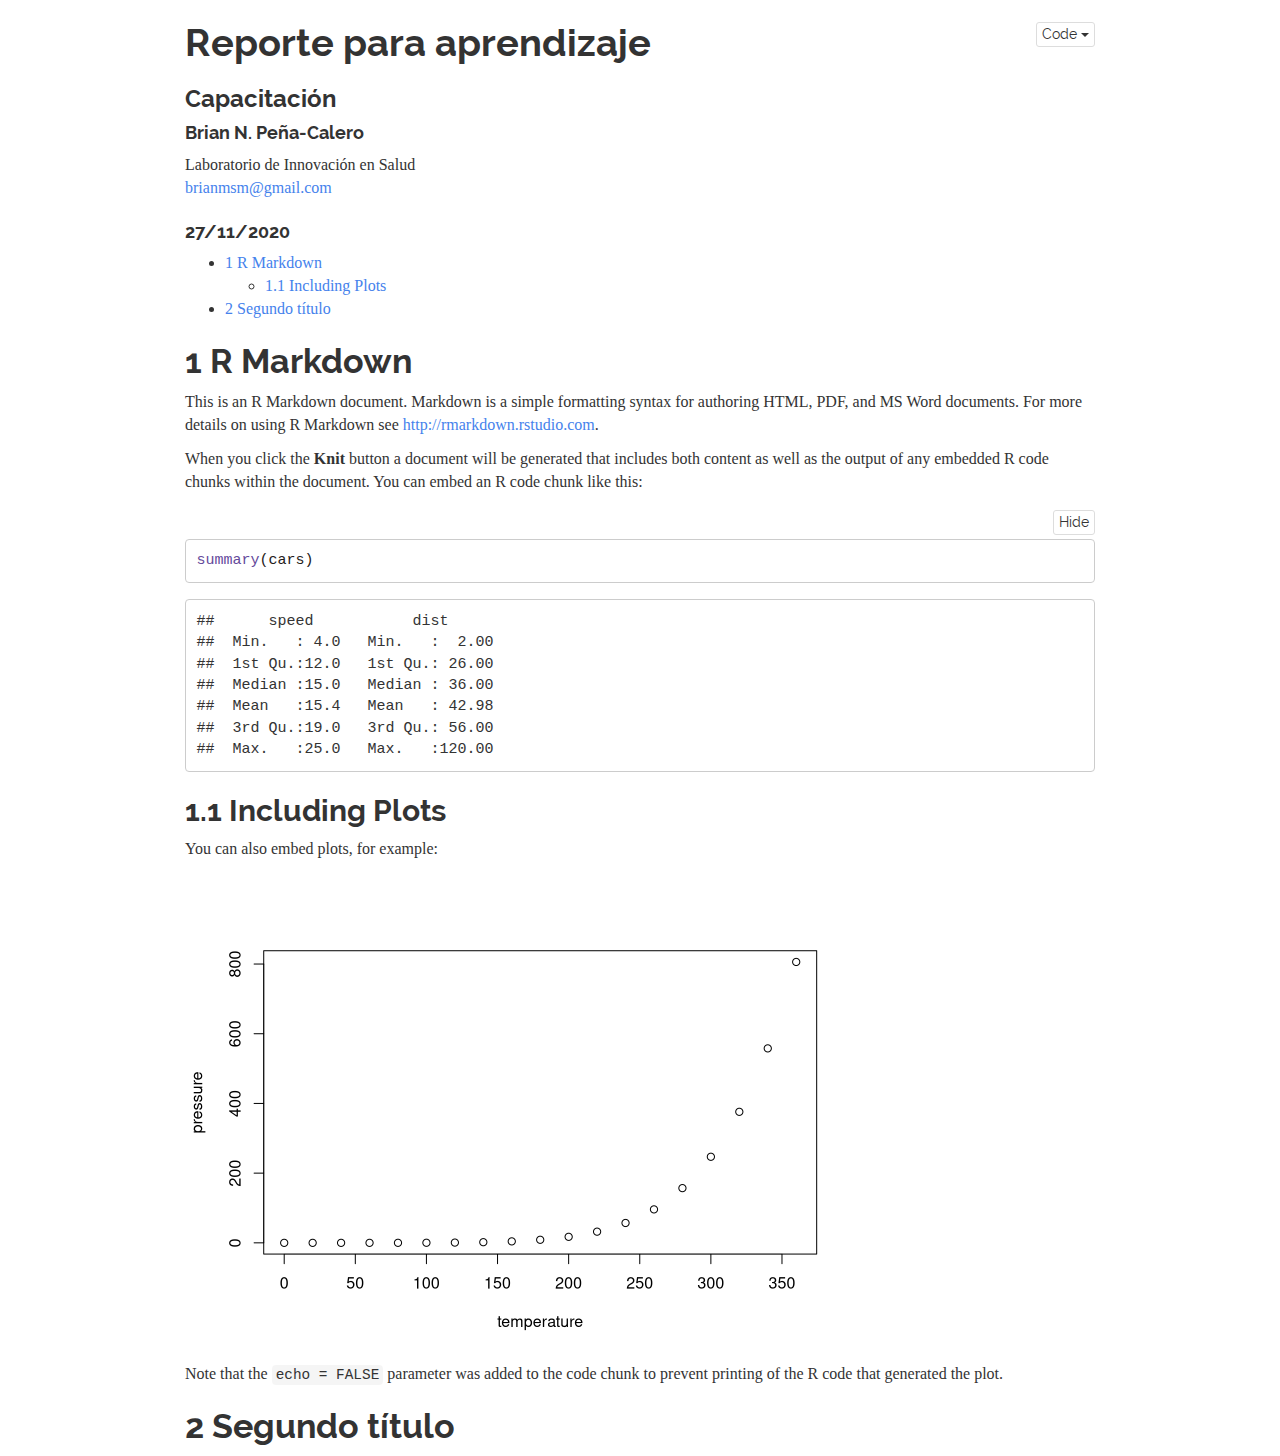
==== commit 145f27ae: "Ultimos cambios" ====
--- a/Reporte/Reporte_aprendizaje.html
+++ b/Reporte/Reporte_aprendizaje.html
@@ -34,24 +34,18 @@
 </script>
 <meta name="viewport" content="width=device-width, initial-scale=1" />
 <style type="text/css">@font-face {
-font-family: 'Lato';
+font-family: 'Raleway';
 font-style: normal;
 font-weight: 400;
-src: url([data-uri]) format('truetype');
+src: url([data-uri]) format('truetype');
 }
 @font-face {
-font-family: 'Lato';
+font-family: 'Raleway';
 font-style: normal;
 font-weight: 700;
-src: url([data-uri]